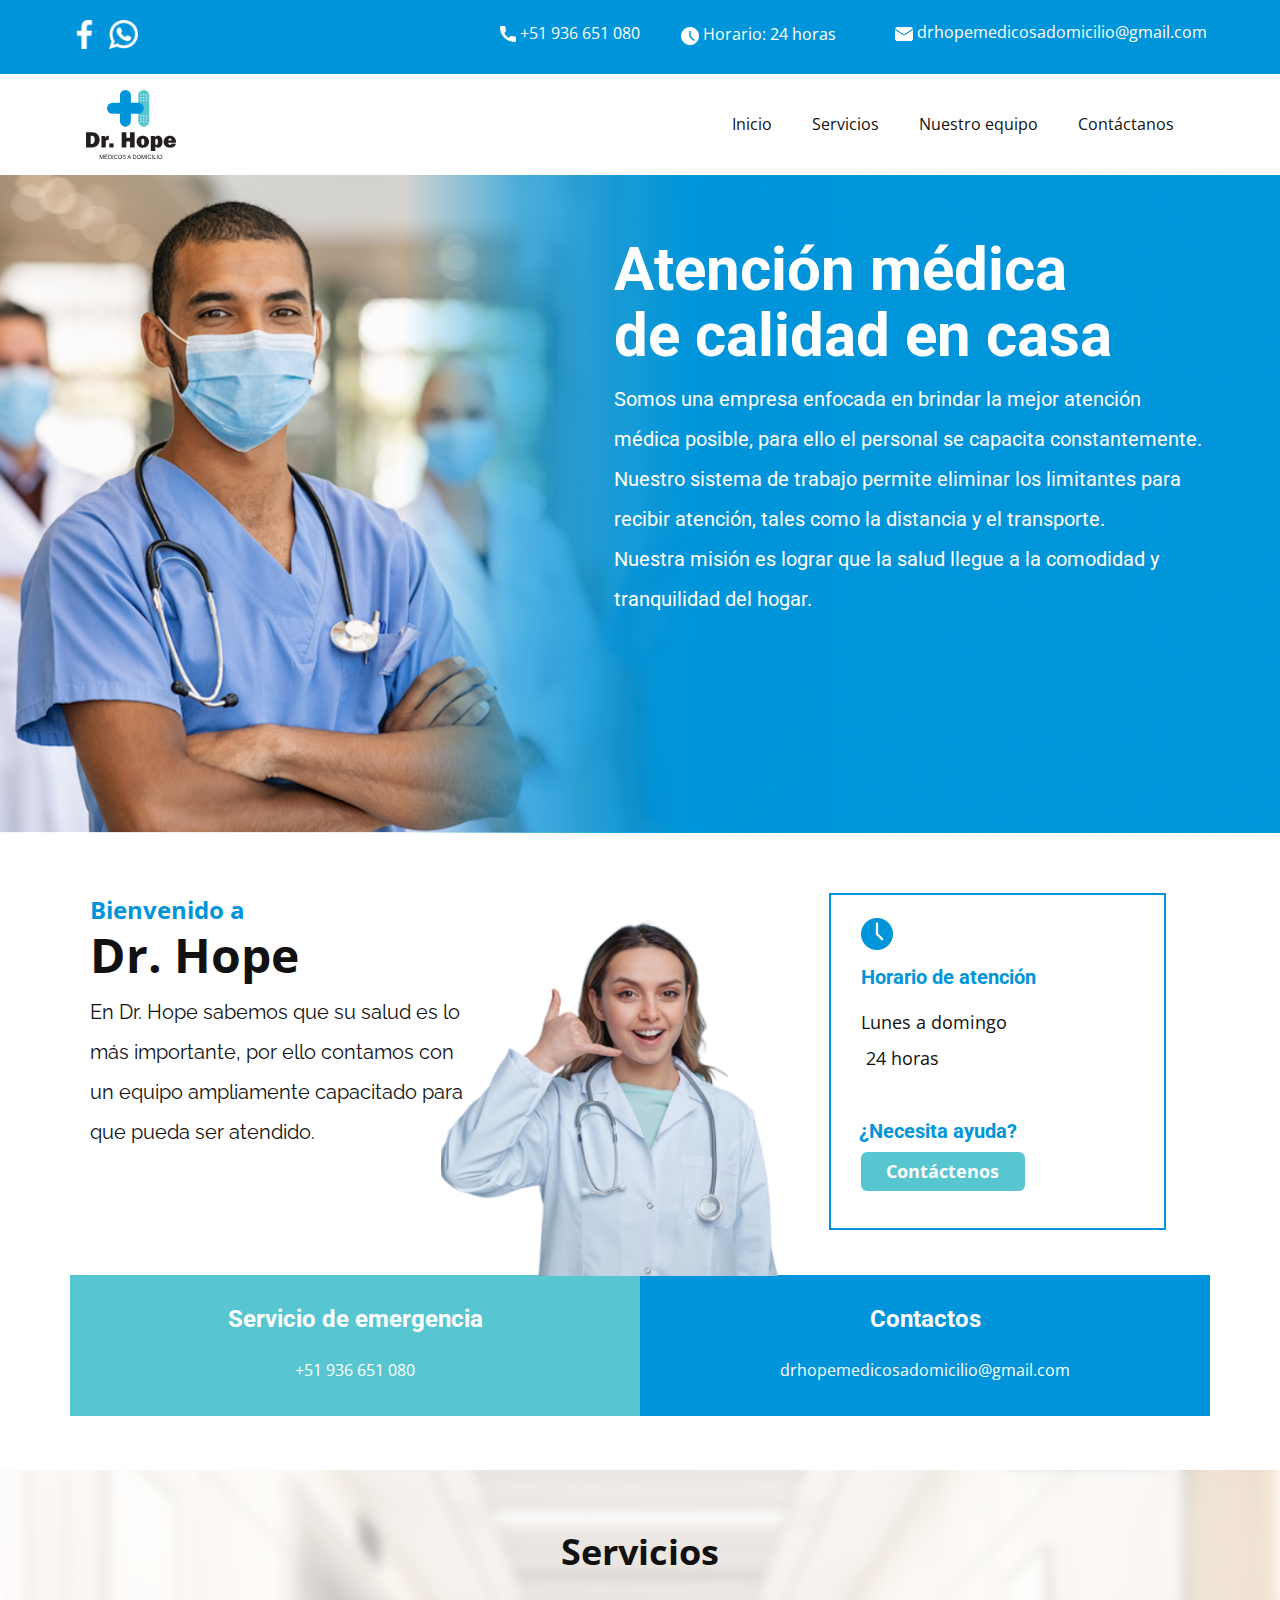
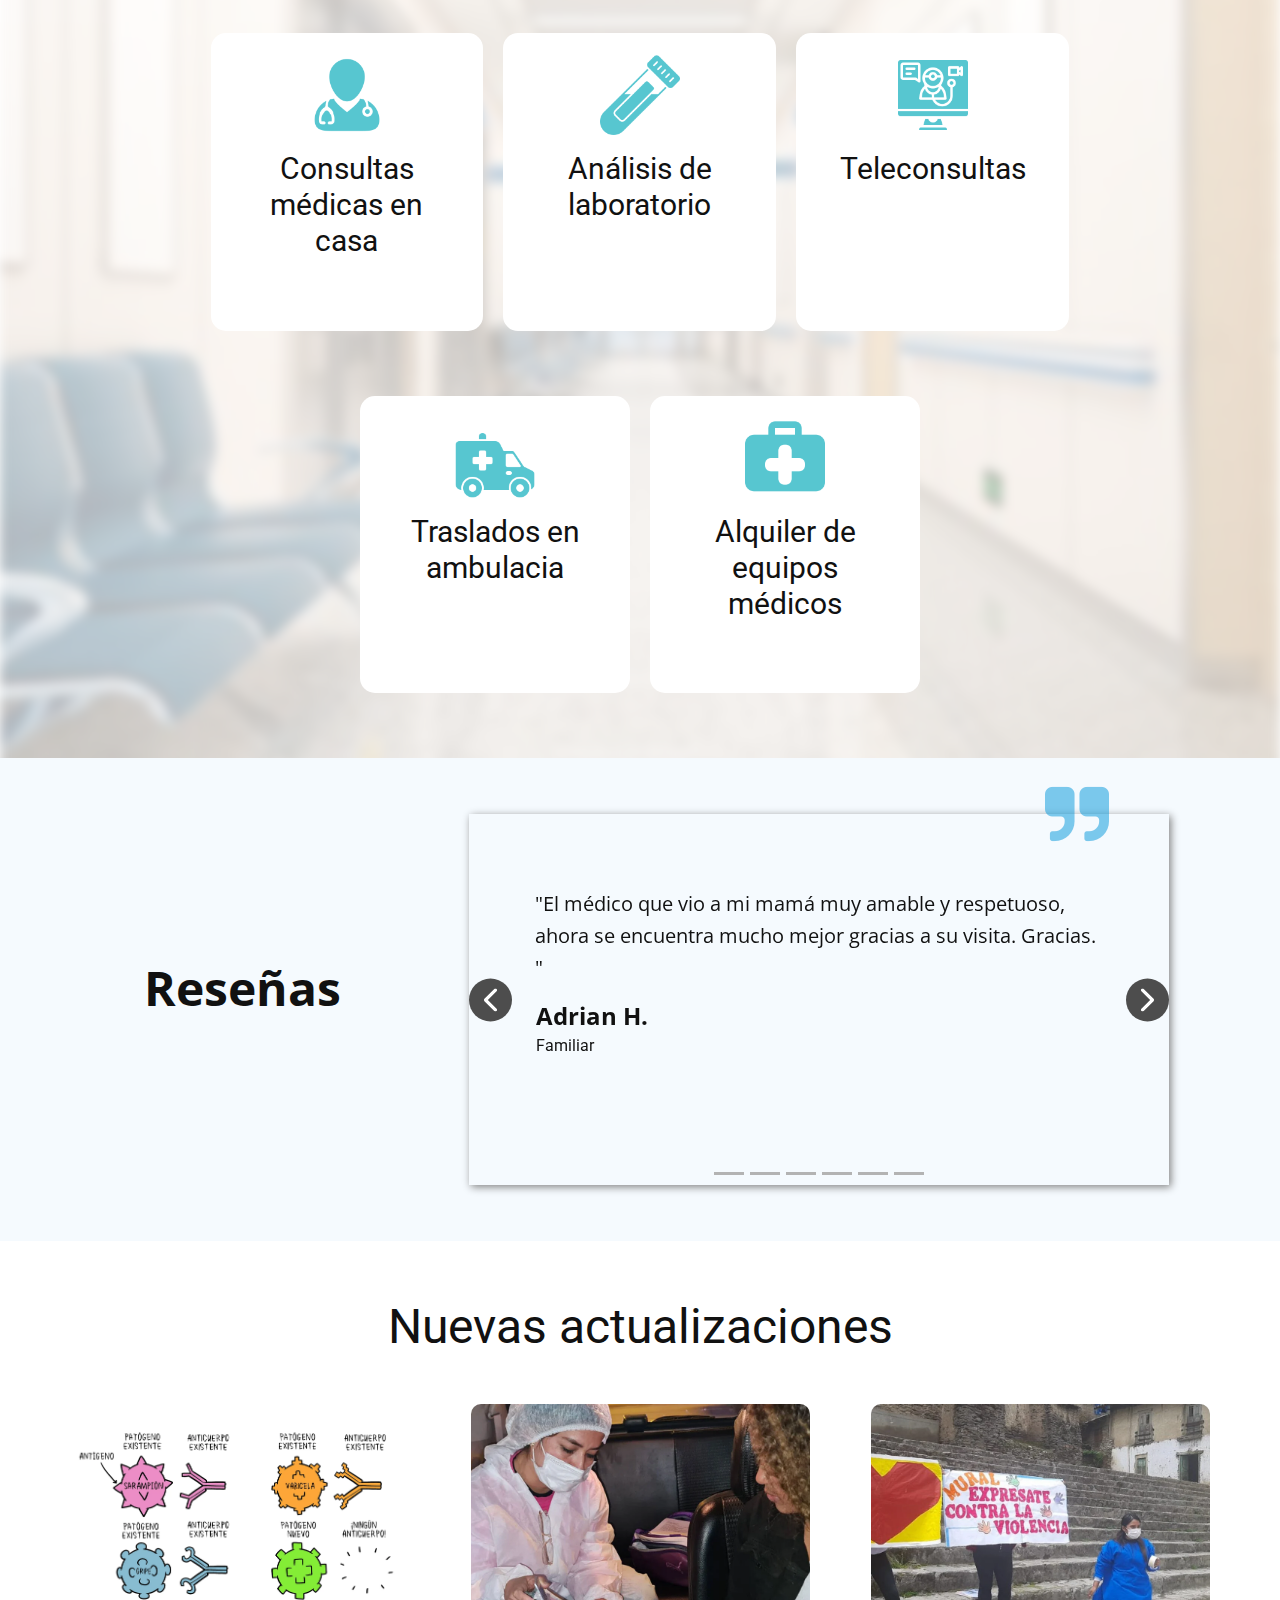
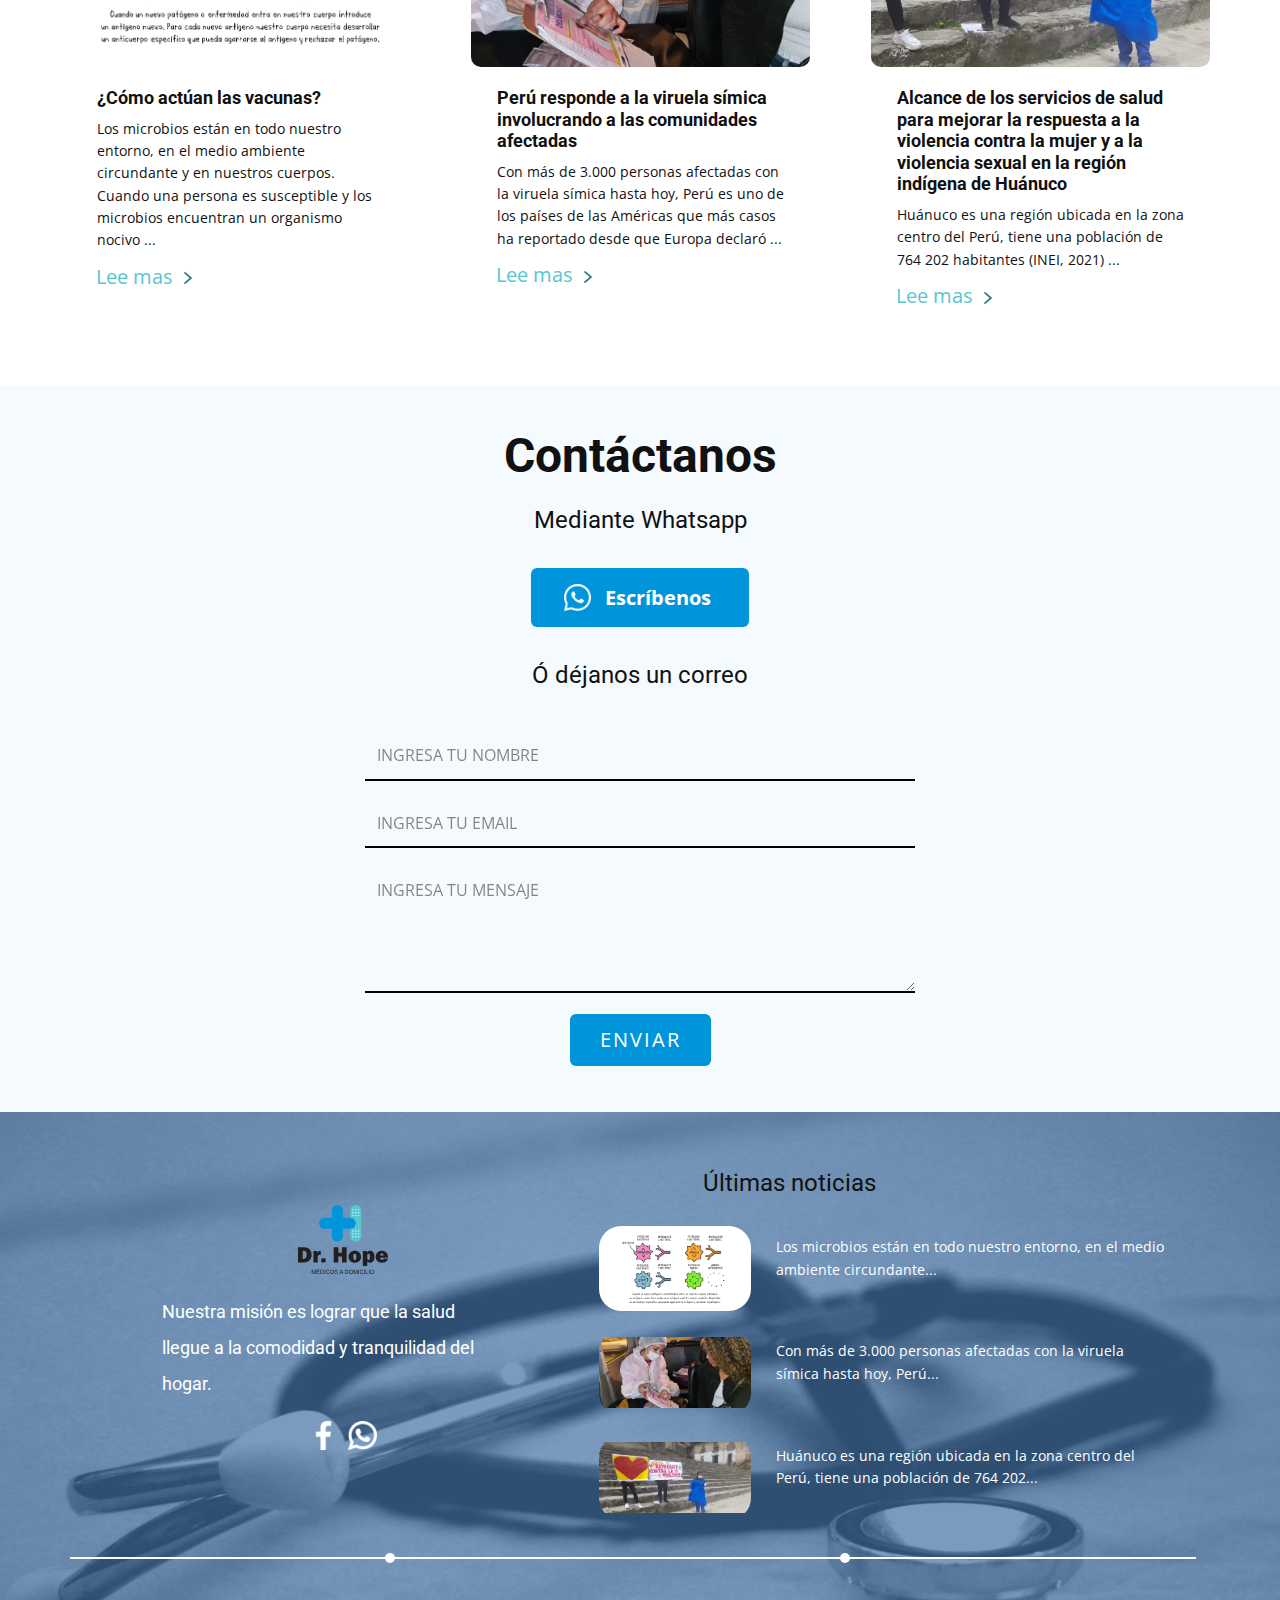
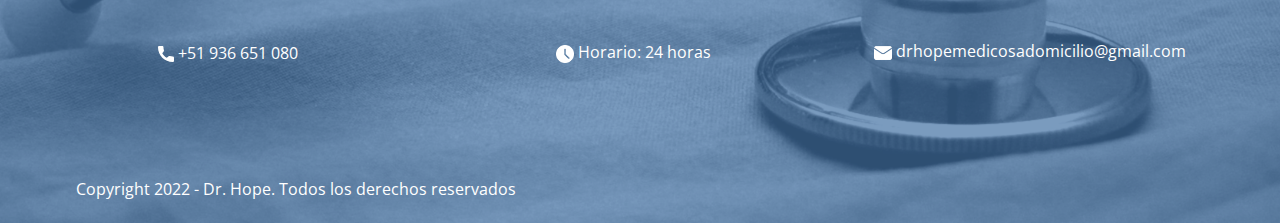
==== index.html @ 6891e437 "[ADD] pag drhope v4.0" ====
<!DOCTYPE html>
<html style="font-size: 16px;" lang="es"><head>
    <meta name="viewport" content="width=device-width, initial-scale=1.0">
    <meta charset="utf-8">
    <meta name="keywords" content="Atención médica de calidad en casa">
    <meta name="description" content="">
    <title>Dr.Hope</title>
    <link rel="stylesheet" href="drhope.css" media="screen">
    <link rel="icon" href="images/DR.HOPE-VRTICAL.svg">
<link rel="stylesheet" href="Casa.css" media="screen">
    <script class="u-script" type="text/javascript" src="jquery.js" defer=""></script>
    <script class="u-script" type="text/javascript" src="drhope.js" defer=""></script>
    <meta name="referrer" content="origin">
    
    <link id="u-theme-google-font" rel="stylesheet" href="https://fonts.googleapis.com/css?family=Roboto:100,100i,300,300i,400,400i,500,500i,700,700i,900,900i|Open+Sans:300,300i,400,400i,500,500i,600,600i,700,700i,800,800i">
    <link id="u-page-google-font" rel="stylesheet" href="https://fonts.googleapis.com/css?family=Raleway:100,100i,200,200i,300,300i,400,400i,500,500i,600,600i,700,700i,800,800i,900,900i">
    
    
    
    
    
    
    
    <script type="application/ld+json">{
		"@context": "http://schema.org",
		"@type": "Organization",
		"name": "",
		"logo": "images/DR.HOPE-VRTICAL.svg",
		"sameAs": [
				"https://www.facebook.com/people/Dr-Hope-M%C3%A9dicos-a-Domicilio/100086977282325/",
				"https://api.whatsapp.com/send?phone=51936651080",
				"https://www.facebook.com/people/Dr-Hope-M%C3%A9dicos-a-Domicilio/100086977282325/",
				"https://api.whatsapp.com/send?phone=51936651080"
		]
}</script>
    <meta name="theme-color" content="#478ac9">
    <meta property="og:title" content="Casa">
    <meta property="og:type" content="website">
  </head>
  <body data-home-page="Casa.html" data-home-page-title="Casa" class="u-body u-xl-mode" data-lang="es"><header class="u-align-left u-clearfix u-header u-section-row-container" id="sec-fa4b" style=""><div class="u-section-rows" style="">
        <div class="u-custom-color-6 u-section-row u-section-row-1" id="sec-46aa">
          <div class="u-clearfix u-sheet u-valign-middle-md u-sheet-1">
            <p class="u-hidden-md u-hidden-sm u-hidden-xs u-text u-text-1"><span class="u-file-icon u-icon u-text-white u-icon-1"><img src="images/2258570-f625a523.png" alt=""></span>&nbsp;​​drhopemedicosadomicilio@gmail.com
            </p>
            <div class="u-social-icons u-spacing-10 u-social-icons-1">
              <a class="u-social-url" title="facebook" target="_blank" href="https://www.facebook.com/people/Dr-Hope-M%C3%A9dicos-a-Domicilio/100086977282325/"><span class="u-file-icon u-icon u-social-facebook u-social-icon u-text-white u-icon-2"><img src="images/20837-323562e4.png" alt=""></span>
              </a>
              <a class="u-social-url" target="_blank" data-type="Whatsapp" title="https://api.whatsapp.com/send?phone=51936651080" href="https://api.whatsapp.com/send?phone=51936651080"><span class="u-file-icon u-icon u-social-icon u-social-whatsapp u-text-white u-icon-3"><img src="images/154858-634b1420.png" alt=""></span>
              </a>
            </div>
            <a href="#" class="u-active-none u-bottom-left-radius-0 u-bottom-right-radius-0 u-btn u-btn-rectangle u-button-style u-hover-none u-none u-radius-0 u-top-left-radius-0 u-top-right-radius-0 u-btn-1"><span class="u-icon"><svg class="u-svg-content" viewBox="0 0 405.333 405.333" x="0px" y="0px" style="width: 1em; height: 1em;"><path d="M373.333,266.88c-25.003,0-49.493-3.904-72.704-11.563c-11.328-3.904-24.192-0.896-31.637,6.699l-46.016,34.752    c-52.8-28.181-86.592-61.952-114.389-114.368l33.813-44.928c8.512-8.512,11.563-20.971,7.915-32.64    C142.592,81.472,138.667,56.96,138.667,32c0-17.643-14.357-32-32-32H32C14.357,0,0,14.357,0,32    c0,205.845,167.488,373.333,373.333,373.333c17.643,0,32-14.357,32-32V298.88C405.333,281.237,390.976,266.88,373.333,266.88z"></path></svg><img></span>&nbsp;+51 936 651 080
            </a>
            <p class="u-text u-text-2"><span class="u-file-icon u-icon u-text-white u-icon-5"><img src="images/1827379-fd2ba94c.png" alt=""></span>&nbsp;​Horario: 24 horas
            </p>
          </div>
          
          
          
          
          
        </div>
        <div class="u-section-row u-section-row-2" id="sec-37e8">
          <div class="u-clearfix u-sheet u-valign-middle-xs u-sheet-2">
            <a href="#" class="u-image u-logo u-image-1" data-image-width="195" data-image-height="150">
              <img src="images/DR.HOPE-VRTICAL.svg" class="u-logo-image u-logo-image-1" data-image-width="80">
            </a>
            <nav data-position="" class="u-menu u-menu-one-level u-offcanvas u-menu-1">
              <div class="menu-collapse" style="font-size: 1rem; letter-spacing: 0px; font-weight: 400;">
                <a class="u-button-style u-custom-active-border-color u-custom-border u-custom-border-color u-custom-borders u-custom-hover-border-color u-custom-left-right-menu-spacing u-custom-padding-bottom u-custom-text-active-color u-custom-text-color u-custom-text-hover-color u-custom-top-bottom-menu-spacing u-nav-link" href="#" style="padding: 2px 0px; font-size: calc(1em + 4px);">
                  <svg class="u-svg-link" viewBox="0 0 24 24"><use xmlns:xlink="http://www.w3.org/1999/xlink" xlink:href="#menu-hamburger"></use></svg>
                  <svg class="u-svg-content" version="1.1" id="menu-hamburger" viewBox="0 0 16 16" x="0px" y="0px" xmlns:xlink="http://www.w3.org/1999/xlink" xmlns="http://www.w3.org/2000/svg"><g><rect y="1" width="16" height="2"></rect><rect y="7" width="16" height="2"></rect><rect y="13" width="16" height="2"></rect>
</g></svg>
                </a>
              </div>
              <div class="u-custom-menu u-nav-container" style="">
                <ul class="u-nav u-unstyled u-nav-1"><li class="u-nav-item"><a class="u-button-style u-nav-link u-text-active-palette-1-base u-text-hover-custom-color-2" href="Casa.html#carousel_a253" style="padding: 10px 20px;">Inicio</a>
</li><li class="u-nav-item"><a class="u-button-style u-nav-link u-text-active-palette-1-base u-text-hover-custom-color-2" href="Casa.html#sec-5bc4" style="padding: 10px 20px;">Servicios</a>
</li><li class="u-nav-item"><a class="u-button-style u-nav-link u-text-active-palette-1-base u-text-hover-custom-color-2" href="Casa.html#carousel_08a5" style="padding: 10px 20px;">Nuestro equipo</a>
</li><li class="u-nav-item"><a class="u-button-style u-nav-link u-text-active-palette-1-base u-text-hover-custom-color-2" href="Casa.html#sec-c8f7" style="padding: 10px 20px;">Contáctanos</a>
</li></ul>
              </div>
              <div class="u-custom-menu u-nav-container-collapse">
                <div class="u-black u-container-style u-inner-container-layout u-opacity u-opacity-95 u-sidenav">
                  <div class="u-inner-container-layout u-sidenav-overflow">
                    <div class="u-menu-close"></div>
                    <ul class="u-align-center u-nav u-popupmenu-items u-unstyled u-nav-2"><li class="u-nav-item"><a class="u-button-style u-nav-link" href="Casa.html#carousel_a253">Inicio</a>
</li><li class="u-nav-item"><a class="u-button-style u-nav-link" href="Casa.html#sec-5bc4">Servicios</a>
</li><li class="u-nav-item"><a class="u-button-style u-nav-link" href="Casa.html#carousel_08a5">Nuestro equipo</a>
</li><li class="u-nav-item"><a class="u-button-style u-nav-link" href="Casa.html#sec-c8f7">Contáctanos</a>
</li></ul>
                  </div>
                </div>
                <div class="u-black u-menu-overlay u-opacity u-opacity-70"></div>
              </div>
            </nav>
            <img class="u-image u-image-default u-image-2" src="images/DR.HOPE-VRTICAL.svg" alt="" data-image-width="385" data-image-height="295">
          </div>
          
          
          
          
          
        </div>
      </div></header>
    <section class="u-clearfix u-image u-section-1" id="carousel_a253" data-image-width="1780" data-image-height="780">
      <div class="u-clearfix u-sheet u-sheet-1">
        <div class="u-container-style u-expanded-width-xs u-group u-shape-rectangle u-group-1">
          <div class="u-container-layout u-container-layout-1">
            <h2 class="u-text u-text-body-alt-color u-text-1">Atención médica de calidad en casa</h2>
            <p class="u-align-justify-xs u-custom-font u-heading-font u-text u-text-white u-text-2"> Somos una empresa enfocada en brindar la mejor atención
médica posible, para ello el personal se capacita constantemente. Nuestro
sistema de trabajo permite​ eliminar los limitantes para recibir atención, tales
como la distancia y el transporte.<br>Nuestra misión es lograr que la salud llegue a la comodidad
y tranquilidad del hogar.&nbsp;&nbsp;<br>
            </p>
          </div>
        </div>
      </div>
    </section>
    <section class="u-clearfix u-white u-section-2" id="carousel_08a5">
      <div class="u-clearfix u-sheet u-valign-middle-sm u-sheet-1">
        <p class="u-align-justify-xs u-align-left-sm u-custom-font u-font-raleway u-text u-text-1"> En
Dr. Hope sabemos que su salud es lo más importante, por ello contamos con un
equipo ampliamente capacitado para que pueda ser atendido.</p>
        <div class="u-border-2 u-border-custom-color-6 u-container-style u-group u-preserve-proportions u-shape-rectangle u-group-1">
          <div class="u-container-layout u-container-layout-1"><span class="u-file-icon u-icon u-text-custom-color-6 u-icon-1"><img src="images/3936550-94f04b9c.png" alt=""></span>
            <h4 class="u-text u-text-custom-color-6 u-text-2">Horario de atención</h4>
            <p class="u-text u-text-3">Lunes a domingo&nbsp; &nbsp; &nbsp; &nbsp; &nbsp; &nbsp;<br>&nbsp;24 horas
            </p>
            <h4 class="u-hidden-md u-text u-text-custom-color-6 u-text-4">¿Necesita ayuda?</h4>
            <a href="Casa.html#sec-c8f7" class="u-border-none u-btn u-btn-round u-button-style u-custom-color-2 u-hover-custom-color-4 u-radius-6 u-btn-1">Contáctenos</a>
          </div>
        </div>
        <h3 class="u-align-center-xs u-custom-font u-text u-text-font u-text-5">
          <span class="u-text-custom-color-6" style="font-size: 1.5rem;">Bienvenido a</span>
          <br>
          <span style="font-size: 3rem;">Dr. Hope</span>
        </h3>
        <a href="#" class="u-align-left u-border-2 u-border-hover-black u-border-white u-btn u-btn-round u-button-style u-custom-color-2 u-custom-font u-font-raleway u-hidden-md u-hidden-sm u-hidden-xl u-hidden-xs u-hover-white u-radius-6 u-text-active-black u-text-black u-text-hover-black u-btn-2" data-animation-name="" data-animation-duration="0" data-animation-delay="0" data-animation-direction="">Mostrar más</a>
        <div class="u-expanded-width u-list u-list-1">
          <div class="u-repeater u-repeater-1">
            <div class="u-align-center u-container-style u-custom-color-2 u-custom-item u-list-item u-repeater-item u-shape-rectangle u-video-cover">
              <div class="u-container-layout u-similar-container u-container-layout-2">
                <h4 class="u-text u-text-6">Servicio de emergencia</h4>
                <p class="u-text u-text-7">+51 936 651 080</p>
              </div>
            </div>
            <div class="u-align-center u-container-style u-custom-color-6 u-custom-item u-list-item u-repeater-item u-shape-rectangle u-video-cover">
              <div class="u-container-layout u-similar-container u-container-layout-3">
                <h4 class="u-text u-text-8">Contactos</h4>
                <p class="u-text u-text-9"> drhopemedicosadomicilio@gmail.com<br>
                </p>
              </div>
            </div>
          </div>
        </div>
        <img class="u-image u-image-default u-image-1" src="images/Imagen2_2.png" alt="" data-image-width="530" data-image-height="503">
      </div>
    </section>
    <section class="u-align-center u-clearfix u-image u-section-3" id="sec-5bc4" data-image-width="1780" data-image-height="1313">
      <div class="u-align-left u-clearfix u-sheet u-valign-middle-md u-valign-middle-sm u-valign-middle-xs u-sheet-1">
        <h3 class="u-align-center u-custom-font u-text u-text-font u-text-1">
          <span style="font-size: 36px;">Servicios</span>
        </h3>
        <div class="u-expanded-width-sm u-expanded-width-xs u-list u-list-1">
          <div class="u-repeater u-repeater-1">
            <div class="u-container-style u-list-item u-radius-15 u-repeater-item u-shape-round u-white">
              <div class="u-container-layout u-similar-container u-container-layout-1"><span class="u-file-icon u-icon u-text-custom-color-2 u-icon-1"><img src="images/4526826-30877bd7.png" alt=""></span>
                <h3 class="u-align-center u-text u-text-default u-text-2">Consultas médicas en casa</h3>
              </div>
            </div>
            <div class="u-align-center u-container-style u-list-item u-radius-15 u-repeater-item u-shape-round u-white">
              <div class="u-container-layout u-similar-container u-container-layout-2"><span class="u-file-icon u-icon u-text-custom-color-2 u-icon-2"><img src="images/3912937-490bc3cd.png" alt=""></span>
                <h3 class="u-align-center u-text u-text-default u-text-3">Análisis de laboratorio</h3>
              </div>
            </div>
            <div class="u-container-style u-list-item u-radius-15 u-repeater-item u-shape-round u-white">
              <div class="u-container-layout u-similar-container u-container-layout-3"><span class="u-file-icon u-icon u-text-custom-color-2 u-icon-3"><img src="images/5980322-314fcdbd.png" alt=""></span>
                <h3 class="u-align-center u-text u-text-default u-text-4">Teleconsultas</h3>
              </div>
            </div>
          </div>
        </div>
        <div class="u-expanded-width-sm u-expanded-width-xs u-list u-list-2">
          <div class="u-repeater u-repeater-2">
            <div class="u-container-style u-list-item u-radius-15 u-repeater-item u-shape-round u-white">
              <div class="u-container-layout u-similar-container u-container-layout-4"><span class="u-file-icon u-icon u-text-custom-color-2 u-icon-4"><img src="images/3202965-1bcd6c69.png" alt=""></span>
                <h3 class="u-align-center u-text u-text-default u-text-5">Traslados en ambulacia</h3>
              </div>
            </div>
            <div class="u-container-style u-list-item u-radius-15 u-repeater-item u-shape-round u-white">
              <div class="u-container-layout u-similar-container u-container-layout-5"><span class="u-file-icon u-icon u-text-custom-color-2 u-icon-5"><img src="images/3358862-95994dc1.png" alt=""></span>
                <h3 class="u-align-center u-text u-text-default u-text-6">Alquiler de equipos médicos</h3>
              </div>
            </div>
          </div>
        </div>
      </div>
    </section>
    <section class="u-align-center u-clearfix u-custom-color-1 u-section-4" id="sec-134e">
      <div class="u-clearfix u-sheet u-sheet-1">
        <div id="carousel-5989" data-interval="5000" data-u-ride="carousel" class="u-carousel u-expanded-width-sm u-expanded-width-xs u-slider u-slider-1">
          <ol class="u-absolute-hcenter u-carousel-indicators u-carousel-indicators-1">
            <li data-u-target="#carousel-5989" class="u-active u-grey-30 u-shape-rectangle" data-u-slide-to="0" style="width: 30px; height: 3px;"></li>
            <li data-u-target="#carousel-5989" class="u-grey-30 u-shape-rectangle" data-u-slide-to="1" style="width: 30px; height: 3px;"></li>
            <li data-u-target="#carousel-5989" class="u-grey-30 u-shape-rectangle" data-u-slide-to="2" style="width: 30px; height: 3px;"></li>
            <li data-u-target="#carousel-5989" class="u-grey-30 u-shape-rectangle" data-u-slide-to="3" style="width: 30px; height: 3px;"></li>
            <li data-u-target="#carousel-5989" class="u-grey-30 u-shape-rectangle" data-u-slide-to="4" style="width: 30px; height: 3px;"></li>
            <li data-u-target="#carousel-5989" class="u-grey-30 u-shape-rectangle" data-u-slide-to="5" style="width: 30px; height: 3px;"></li>
          </ol>
          <div class="u-carousel-inner" role="listbox">
            <div class="u-active u-carousel-item u-container-style u-slide">
              <div class="u-container-layout u-container-layout-1">
                <p class="u-align-left u-large-text u-text u-text-variant u-text-1">"El médico que vio a
mi mamá muy amable y respetuoso, ahora se encuentra mucho mejor gracias a su
visita. Gracias.&nbsp; "</p>
                <p class="u-align-center u-text u-text-default u-text-2"><b>Adrian H.&nbsp;</b>
                </p>
                <h6 class="u-align-center u-text u-text-default u-text-3">Familiar</h6>
              </div>
            </div>
            <div class="u-carousel-item u-container-style u-slide">
              <div class="u-container-layout u-container-layout-2">
                <p class="u-align-left u-large-text u-text u-text-variant u-text-4">"Vinieron y
realizaron los análisis que les pidió el especialista, siempre fueron muy
amables mi familia está muy agradecida."</p>
                <h4 class="u-align-center u-text u-text-default u-text-5"><b>Cecilia G.&nbsp;</b>
                  <br>
                </h4>
                <h6 class="u-align-center u-text u-text-default u-text-6">Familiar</h6>
              </div>
            </div>
            <div class="u-carousel-item u-container-style u-slide">
              <div class="u-container-layout u-valign-middle-lg u-valign-middle-md u-valign-middle-sm u-valign-middle-xl u-container-layout-3">
                <p class="u-align-left u-large-text u-text u-text-variant u-text-7">"La brigada acudió
por que mi papa estaba débil, nos explicaron que estaba pasando le aplicaron
medicamentos y ahora esta mucho mejor. Cumplieron con su objetivo."</p>
                <h4 class="u-align-center u-text u-text-default u-text-8"><b><b>Walter M.</b>&nbsp;</b>
                  <br>
                </h4>
                <h6 class="u-align-center u-text u-text-default u-text-9">Familiar</h6>
              </div>
            </div>
            <div class="u-carousel-item u-container-style u-slide">
              <div class="u-container-layout u-container-layout-4">
                <p class="u-align-left u-large-text u-text u-text-variant u-text-10">"Central muy atenta,
preguntaban constantemente como me sentía y me sentí muy cuidada por la
señorita que me realizo el seguimiento hasta que me logre sentir mejor.
Gracias!!!"</p>
                <h4 class="u-align-center u-text u-text-default u-text-11"><b><b>Gabby K.</b>&nbsp;</b>
                  <br>
                </h4>
                <h6 class="u-align-center u-text u-text-default u-text-12">Paciente</h6>
              </div>
            </div>
            <div class="u-carousel-item u-container-style u-slide">
              <div class="u-container-layout u-container-layout-5">
                <p class="u-align-left u-large-text u-text u-text-variant u-text-13">"Mi pequeñita estaba
muy constipada, llego la brigada le hablaron con mucho cuidado y paciencia mi
bebé se dejó tomar las muestras. Agradecida con el médico y la licenciada que
vieron a mi pequeña."</p>
                <h4 class="u-align-center u-text u-text-default u-text-14"><b><b>Maribel J.</b>&nbsp;</b>
                  <br>
                </h4>
                <h6 class="u-align-center u-text u-text-default u-text-15">Familiar</h6>
              </div>
            </div>
            <div class="u-carousel-item u-container-style u-slide u-carousel-item-6">
              <div class="u-container-layout u-container-layout-6">
                <p class="u-align-left u-large-text u-text u-text-variant u-text-16">"Muy buen servicio
con calidez humana, se adaptaron al ambiente para aplicarme la medicación que
necesitaba porque me dio Covid. Muchas gracias en especial al Dr. Joaqu<span class="u-text-custom-color-5"></span>in"
                </p>
                <h4 class="u-align-center u-text u-text-default u-text-17"><b><b>Luis V.</b></b>
                  <br>
                </h4>
                <h6 class="u-align-left u-text u-text-black u-text-default u-text-18">Paciente</h6>
              </div>
            </div>
          </div>
          <a class="u-absolute-vcenter u-carousel-control u-carousel-control-prev u-grey-70 u-hidden-xs u-icon-circle u-spacing-10 u-carousel-control-1" href="#carousel-5989" role="button" data-u-slide="prev">
            <span aria-hidden="true">
              <svg viewBox="0 0 451.847 451.847"><path d="M97.141,225.92c0-8.095,3.091-16.192,9.259-22.366L300.689,9.27c12.359-12.359,32.397-12.359,44.751,0
c12.354,12.354,12.354,32.388,0,44.748L173.525,225.92l171.903,171.909c12.354,12.354,12.354,32.391,0,44.744
c-12.354,12.365-32.386,12.365-44.745,0l-194.29-194.281C100.226,242.115,97.141,234.018,97.141,225.92z"></path></svg>
            </span>
            <span class="sr-only">
              <svg viewBox="0 0 451.847 451.847"><path d="M97.141,225.92c0-8.095,3.091-16.192,9.259-22.366L300.689,9.27c12.359-12.359,32.397-12.359,44.751,0
c12.354,12.354,12.354,32.388,0,44.748L173.525,225.92l171.903,171.909c12.354,12.354,12.354,32.391,0,44.744
c-12.354,12.365-32.386,12.365-44.745,0l-194.29-194.281C100.226,242.115,97.141,234.018,97.141,225.92z"></path></svg>
            </span>
          </a>
          <a class="u-absolute-vcenter u-carousel-control u-carousel-control-next u-grey-70 u-hidden-xs u-icon-circle u-spacing-10 u-carousel-control-2" href="#carousel-5989" role="button" data-u-slide="next">
            <span aria-hidden="true">
              <svg viewBox="0 0 451.846 451.847"><path d="M345.441,248.292L151.154,442.573c-12.359,12.365-32.397,12.365-44.75,0c-12.354-12.354-12.354-32.391,0-44.744
L278.318,225.92L106.409,54.017c-12.354-12.359-12.354-32.394,0-44.748c12.354-12.359,32.391-12.359,44.75,0l194.287,194.284
c6.177,6.18,9.262,14.271,9.262,22.366C354.708,234.018,351.617,242.115,345.441,248.292z"></path></svg>
            </span>
            <span class="sr-only">
              <svg viewBox="0 0 451.846 451.847"><path d="M345.441,248.292L151.154,442.573c-12.359,12.365-32.397,12.365-44.75,0c-12.354-12.354-12.354-32.391,0-44.744
L278.318,225.92L106.409,54.017c-12.354-12.359-12.354-32.394,0-44.748c12.354-12.359,32.391-12.359,44.75,0l194.287,194.284
c6.177,6.18,9.262,14.271,9.262,22.366C354.708,234.018,351.617,242.115,345.441,248.292z"></path></svg>
            </span>
          </a>
        </div><span class="u-file-icon u-icon u-opacity u-opacity-50 u-text-custom-color-6 u-icon-1"><img src="images/25418-2d773859.png" alt=""></span>
        <h3 class="u-align-center u-custom-font u-text u-text-font u-text-19">Reseñas</h3>
      </div>
      <style data-mode="XXL">@media (max-width: 0px) {
   .u-section-4 {
    background-image: none;
  }
  .u-section-4 .u-sheet-1 {
    min-height: 579px;
  }
  .u-section-4 .u-slider-1 {
    min-height: 480px;
    width: 763px;
    margin-top: 50px;
    margin-bottom: 50px;
    margin-left: auto;
    margin-right: auto;
  }
  .u-section-4 .u-carousel-indicators-1 {
    position: absolute;
    bottom: 10px;
    width: auto;
    height: auto;
  }
  .u-section-4 .u-container-layout-1 {
    padding-top: 30px;
    padding-bottom: 30px;
    padding-left: 80px;
    padding-right: 80px;
  }
  .u-block-0de5-18 {
    width: 83px;
    height: 83px;
    background-image: url("[data-uri]");
    background-position: 50% 50%;
    margin-top: 0;
    margin-bottom: 0;
    margin-left: auto;
    margin-right: auto;
  }
  .u-section-4 .u-text-1 {
    margin-top: 20px;
    margin-left: 0;
    margin-right: 0;
    margin-bottom: 0;
    font-size: 1.25rem;
  }
  .u-section-4 .u-text-2 {
    font-weight: 700;
    margin-top: 35px;
    margin-left: auto;
    margin-right: auto;
    margin-bottom: 0;
  }
  .u-section-4 .u-text-3 {
    font-size: 1rem;
    font-weight: 400;
    margin-top: 15px;
    margin-left: auto;
    margin-right: auto;
    margin-bottom: 0;
  }
  .u-section-4 .u-container-layout-2 {
    padding-top: 30px;
    padding-bottom: 30px;
    padding-left: 80px;
    padding-right: 80px;
  }
  .u-block-0de5-21 {
    width: 83px;
    height: 83px;
    background-image: url("[data-uri]");
    background-position: 50% 50%;
    margin-top: 0;
    margin-bottom: 0;
    margin-left: auto;
    margin-right: auto;
  }
  .u-section-4 .u-text-4 {
    margin-top: 20px;
    margin-left: 0;
    margin-right: 0;
    margin-bottom: 0;
    font-size: 1.25rem;
  }
  .u-section-4 .u-text-5 {
    font-weight: 700;
    margin-top: 35px;
    margin-left: auto;
    margin-right: auto;
    margin-bottom: 0;
  }
  .u-section-4 .u-text-6 {
    font-size: 1rem;
    font-weight: 400;
    margin-top: 15px;
    margin-left: auto;
    margin-right: auto;
    margin-bottom: 0;
  }
  .u-section-4 .u-carousel-control-1 {
    width: 43px;
    height: 43px;
    background-image: none;
  }
  .u-section-4 .u-carousel-control-2 {
    width: 43px;
    height: 43px;
    background-image: none;
    left: auto;
    position: absolute;
    right: 0;
  }
}</style>
    </section>
    <section class="u-align-center u-clearfix u-section-5" id="sec-f749">
      <div class="u-clearfix u-sheet u-sheet-1">
        <h2 class="u-text u-text-default u-text-1">Nuevas actualizaciones</h2>
        <div class="u-expanded-width u-layout-horizontal u-list u-list-1">
          <div class="u-repeater u-repeater-1">
            <div class="u-align-left u-container-style u-custom-item u-list-item u-repeater-item">
              <div class="u-container-layout u-similar-container u-valign-top u-container-layout-1">
                <img class="u-expanded-width u-image u-image-round u-radius-10 u-image-1" alt="" data-image-width="1920" data-image-height="1080" src="images/Imagen4.webp" data-animation-name="" data-animation-duration="0" data-animation-direction="">
                <h4 class="u-text u-text-2"> ¿Cómo actúan las vacunas?</h4>
                <p class="u-text u-text-3"> Los microbios están en todo nuestro entorno, en el medio ambiente circundante y en nuestros cuerpos. Cuando una persona es susceptible y los microbios encuentran un organismo nocivo ...</p>
                <a href="https://www.who.int/es/news-room/feature-stories/detail/how-do-vaccines-work" class="u-border-1 u-border-active-palette-2-base u-border-hover-custom-color-2 u-border-no-left u-border-no-right u-border-no-top u-btn u-button-style u-none u-text-custom-color-2 u-btn-1" target="_blank">Lee mas&nbsp;<span class="u-file-icon u-icon u-text-custom-color-2"><img src="images/2989988-c7297fa8.png" alt=""></span>
                </a>
              </div>
            </div>
            <div class="u-align-left u-container-style u-custom-item u-list-item u-repeater-item">
              <div class="u-container-layout u-similar-container u-valign-top u-container-layout-2">
                <img class="u-expanded-width u-image u-image-round u-radius-10 u-image-2" alt="" data-image-width="1500" data-image-height="700" src="images/Imagen5.webp" data-animation-name="" data-animation-duration="0" data-animation-direction="">
                <h4 class="u-text u-text-4"> Perú responde a la viruela símica involucrando a las comunidades afectadas</h4>
                <p class="u-text u-text-5"> Con más de 3.000 personas afectadas con la viruela símica hasta hoy, Perú es uno de los países de las Américas que más casos ha reportado desde que Europa declaró ...</p>
                <a href="https://www.paho.org/es/historias/peru-responde-viruela-simica-involucrando-comunidades-afectadas" class="u-border-1 u-border-active-palette-2-base u-border-hover-custom-color-2 u-border-no-left u-border-no-right u-border-no-top u-btn u-button-style u-none u-text-custom-color-2 u-btn-2" target="_blank">Lee mas&nbsp;<span class="u-file-icon u-icon u-text-custom-color-2"><img src="images/2989988-c7297fa8.png" alt=""></span>
                </a>
              </div>
            </div>
            <div class="u-align-left u-container-style u-custom-item u-list-item u-repeater-item">
              <div class="u-container-layout u-similar-container u-valign-top u-container-layout-3">
                <img class="u-expanded-width u-image u-image-round u-radius-10 u-image-3" alt="" data-image-width="1500" data-image-height="700" src="images/Imagen6.webp" data-animation-name="" data-animation-duration="0" data-animation-direction="">
                <h4 class="u-text u-text-6"> Alcance de los servicios de salud para mejorar la respuesta a la violencia contra la mujer y a la violencia sexual en la región indígena de Huánuco</h4>
                <p class="u-text u-text-7"> Huánuco es una región ubicada en la zona centro del Perú, tiene una población de 764 202 habitantes (INEI, 2021) ...</p>
                <a href="https://www.paho.org/es/historias/alcance-servicios-salud-para-mejorar-respuesta-violencia-contra-mujer-violencia-sexual" class="u-border-1 u-border-active-palette-2-base u-border-hover-custom-color-2 u-border-no-left u-border-no-right u-border-no-top u-btn u-button-style u-none u-text-custom-color-2 u-btn-3" target="_blank">Lee mas&nbsp;<span class="u-file-icon u-icon u-text-custom-color-2"><img src="images/2989988-c7297fa8.png" alt=""></span>
                </a>
              </div>
            </div>
          </div>
          <a class="u-absolute-vcenter-lg u-absolute-vcenter-md u-absolute-vcenter-xl u-gallery-nav u-gallery-nav-prev u-grey-70 u-icon-circle u-opacity u-opacity-70 u-spacing-10 u-text-white u-gallery-nav-1" href="#" role="button">
            <span aria-hidden="true">
              <svg viewBox="0 0 451.847 451.847"><path d="M97.141,225.92c0-8.095,3.091-16.192,9.259-22.366L300.689,9.27c12.359-12.359,32.397-12.359,44.751,0
c12.354,12.354,12.354,32.388,0,44.748L173.525,225.92l171.903,171.909c12.354,12.354,12.354,32.391,0,44.744
c-12.354,12.365-32.386,12.365-44.745,0l-194.29-194.281C100.226,242.115,97.141,234.018,97.141,225.92z"></path></svg>
            </span>
            <span class="sr-only">
              <svg viewBox="0 0 451.847 451.847"><path d="M97.141,225.92c0-8.095,3.091-16.192,9.259-22.366L300.689,9.27c12.359-12.359,32.397-12.359,44.751,0
c12.354,12.354,12.354,32.388,0,44.748L173.525,225.92l171.903,171.909c12.354,12.354,12.354,32.391,0,44.744
c-12.354,12.365-32.386,12.365-44.745,0l-194.29-194.281C100.226,242.115,97.141,234.018,97.141,225.92z"></path></svg>
            </span>
          </a>
          <a class="u-gallery-nav u-gallery-nav-next u-grey-70 u-icon-circle u-opacity u-opacity-70 u-spacing-10 u-text-white u-gallery-nav-2" href="#" role="button">
            <span aria-hidden="true">
              <svg viewBox="0 0 451.846 451.847"><path d="M345.441,248.292L151.154,442.573c-12.359,12.365-32.397,12.365-44.75,0c-12.354-12.354-12.354-32.391,0-44.744
L278.318,225.92L106.409,54.017c-12.354-12.359-12.354-32.394,0-44.748c12.354-12.359,32.391-12.359,44.75,0l194.287,194.284
c6.177,6.18,9.262,14.271,9.262,22.366C354.708,234.018,351.617,242.115,345.441,248.292z"></path></svg>
            </span>
            <span class="sr-only">
              <svg viewBox="0 0 451.846 451.847"><path d="M345.441,248.292L151.154,442.573c-12.359,12.365-32.397,12.365-44.75,0c-12.354-12.354-12.354-32.391,0-44.744
L278.318,225.92L106.409,54.017c-12.354-12.359-12.354-32.394,0-44.748c12.354-12.359,32.391-12.359,44.75,0l194.287,194.284
c6.177,6.18,9.262,14.271,9.262,22.366C354.708,234.018,351.617,242.115,345.441,248.292z"></path></svg>
            </span>
          </a>
        </div>
      </div>
    </section>
    <section class="u-align-center u-clearfix u-custom-color-1 u-section-6" id="sec-c8f7">
      <div class="u-clearfix u-sheet u-sheet-1">
        <h1 class="u-text u-text-1">Contáctanos</h1>
        <h2 class="u-text u-text-default u-text-2">Mediante Whatsapp </h2>
        <a href="https://api.whatsapp.com/send?phone=51936651080" class="u-border-none u-btn u-btn-round u-button-style u-custom-color-6 u-hover-custom-color-2 u-radius-6 u-btn-1" target="_blank"><span class="u-file-icon u-icon u-text-white u-icon-1"><img src="images/1384095-eb0034c5.png" alt=""></span>&nbsp;Escríbenos&nbsp;
        </a>
        <h2 class="u-text u-text-default u-text-3">Ó déjanos un correo </h2>
        <div class="u-form u-form-1">
          <form action="https://formsubmit.co/drhopemedicosadomicilio@gmail.com" class="u-clearfix u-form-spacing-20 u-form-vertical u-inner-form" style="padding: 10px" source="email" name="form" method="post">
            <div class="u-form-group u-form-name u-label-none">
              <label for="name-3b9a" class="u-label">Name</label>
              <input type="text" placeholder="Ingresa tu nombre" id="name-3b9a" name="name" class="u-border-2 u-border-black u-border-no-left u-border-no-right u-border-no-top u-input u-input-rectangle u-input-1" required="">
            </div>
            <div class="u-form-email u-form-group u-label-none">
              <label for="email-3b9a" class="u-label">Email</label>
              <input type="email" placeholder="Ingresa tu email" id="email-3b9a" name="email" class="u-border-2 u-border-black u-border-no-left u-border-no-right u-border-no-top u-input u-input-rectangle u-input-2" required="">
            </div>
            <div class="u-form-group u-form-message u-label-none">
              <label for="message-3b9a" class="u-label">Message</label>
              <textarea placeholder="Ingresa tu mensaje" rows="4" cols="50" id="message-3b9a" name="message" class="u-border-2 u-border-black u-border-no-left u-border-no-right u-border-no-top u-input u-input-rectangle u-input-3" required=""></textarea>
            </div>
            <div class="u-align-center u-form-group u-form-submit">
              <a href="#" class="u-border-none u-btn u-btn-round u-btn-submit u-button-style u-custom-color-6 u-radius-6 u-text-white u-btn-2">Enviar<br>
              </a>
              <input type="submit" value="submit" class="u-form-control-hidden">
            </div>
            <div class="u-form-send-message u-form-send-success">Gracias, tu mensaje ha sido enviado</div>
            <div class="u-form-send-error u-form-send-message">Gracias, tu mensaje ha sido enviado</div>
<!--            <input type="hidden" value="" name="recaptchaResponse">-->
<!--            <input type="hidden" name="formServices" value="b3a356b306fb3eb9d1ed822c1ad16bfb">-->
              <input type="hidden" name="_next" value="https://drhope.pe">
              <input type="hidden" name="_captcha" value="false">
          </form>
        </div>
      </div>
    </section>
    
    
    <footer class="u-align-center u-clearfix u-footer u-image u-footer" id="sec-f5f2" data-image-width="1780" data-image-height="926"><div class="u-clearfix u-sheet u-sheet-1">
        <h2 class="u-text u-text-default u-text-1">Últimas noticias </h2>
        <img class="u-image u-image-default u-image-1" src="images/DR.HOPE-VRTICAL.svg" alt="" data-image-width="385" data-image-height="295">
        <div class="u-expanded-width-xs u-list u-list-1">
          <div class="u-repeater u-repeater-1">
            <div class="u-container-style u-custom-item u-list-item u-repeater-item u-shape-rectangle" data-animation-name="" data-animation-duration="0" data-animation-delay="0" data-animation-direction="" data-href="https://www.who.int/es/news-room/feature-stories/detail/how-do-vaccines-work" data-target="_blank">
              <div class="u-container-layout u-similar-container u-container-layout-1">
                <img class="u-image u-image-contain u-image-round u-radius-22 u-image-2" src="images/Imagen4.webp" alt="" data-image-width="1920" data-image-height="1080">
                <p class="u-text u-text-white u-text-2"> Los microbios están en todo nuestro entorno, en el medio ambiente circundante...</p>
              </div>
            </div>
            <div class="u-container-style u-custom-item u-list-item u-repeater-item u-shape-rectangle" data-animation-name="" data-animation-duration="0" data-animation-delay="0" data-animation-direction="" data-href="https://www.paho.org/es/historias/peru-responde-viruela-simica-involucrando-comunidades-afectadas" data-target="_blank">
              <div class="u-container-layout u-similar-container u-container-layout-2">
                <img class="u-image u-image-contain u-image-round u-radius-22 u-image-3" src="images/Imagen5.webp" alt="" data-image-width="1500" data-image-height="700">
                <p class="u-text u-text-white u-text-3"> Con más de 3.000 personas afectadas con la viruela símica hasta hoy, Perú...&nbsp;</p>
              </div>
            </div>
            <div class="u-container-style u-custom-item u-list-item u-repeater-item u-shape-rectangle" data-animation-name="" data-animation-duration="0" data-animation-delay="0" data-animation-direction="" data-href="https://www.paho.org/es/historias/alcance-servicios-salud-para-mejorar-respuesta-violencia-contra-mujer-violencia-sexual" data-target="_blank">
              <div class="u-container-layout u-similar-container u-container-layout-3">
                <img class="u-image u-image-contain u-image-round u-radius-22 u-image-4" src="images/Imagen6.webp" alt="" data-image-width="1500" data-image-height="700">
                <p class="u-text u-text-white u-text-4"> Huánuco es una región ubicada en la zona centro del Perú, tiene una población de 764 202...</p>
              </div>
            </div>
          </div>
        </div>
        <p class="u-align-left u-custom-font u-heading-font u-text u-text-white u-text-5">Nuestra misión es lograr que la salud llegue a la comodidad
y tranquilidad del hogar.&nbsp;&nbsp;<br>
        </p>
        <div class="u-social-icons u-spacing-10 u-social-icons-1">
          <a class="u-social-url" title="facebook" target="_blank" href="https://www.facebook.com/people/Dr-Hope-M%C3%A9dicos-a-Domicilio/100086977282325/"><span class="u-file-icon u-icon u-social-facebook u-social-icon u-text-white u-icon-1"><img src="images/20837-323562e4.png" alt=""></span>
          </a>
          <a class="u-social-url" target="_blank" data-type="Whatsapp" title="https://api.whatsapp.com/send?phone=51943904231" href="https://api.whatsapp.com/send?phone=51936651080"><span class="u-file-icon u-icon u-social-icon u-social-whatsapp u-text-white u-icon-2"><img src="images/154858-634b1420.png" alt=""></span>
          </a>
        </div>
        <div class="u-border-2 u-border-white u-expanded-width-lg u-expanded-width-md u-expanded-width-sm u-expanded-width-xs u-line u-line-horizontal u-line-1"></div>
        <div class="u-preserve-proportions u-shape u-shape-circle u-white u-shape-1"></div>
        <div class="u-preserve-proportions u-shape u-shape-circle u-white u-shape-2"></div>
        <p class="u-hidden-md u-hidden-sm u-hidden-xs u-text u-text-white u-text-6"><span class="u-file-icon u-icon u-text-white u-icon-3"><img src="images/2258570-f625a523.png" alt=""></span>&nbsp;​​drhopemedicosadomicilio@gmail.com
        </p>
        <p class="u-text u-text-white u-text-7"><span class="u-file-icon u-icon u-text-white u-icon-4"><img src="images/1827379-fd2ba94c.png" alt=""></span>&nbsp;​Horario: 24 horas
        </p>
        <a href="#" class="u-active-none u-bottom-left-radius-0 u-bottom-right-radius-0 u-btn u-btn-rectangle u-button-style u-hover-none u-none u-radius-0 u-text-white u-top-left-radius-0 u-top-right-radius-0 u-btn-1"><span class="u-icon"><svg class="u-svg-content" viewBox="0 0 405.333 405.333" x="0px" y="0px" style="width: 1em; height: 1em;"><path d="M373.333,266.88c-25.003,0-49.493-3.904-72.704-11.563c-11.328-3.904-24.192-0.896-31.637,6.699l-46.016,34.752    c-52.8-28.181-86.592-61.952-114.389-114.368l33.813-44.928c8.512-8.512,11.563-20.971,7.915-32.64    C142.592,81.472,138.667,56.96,138.667,32c0-17.643-14.357-32-32-32H32C14.357,0,0,14.357,0,32    c0,205.845,167.488,373.333,373.333,373.333c17.643,0,32-14.357,32-32V298.88C405.333,281.237,390.976,266.88,373.333,266.88z"></path></svg><img></span>&nbsp;+51 936 651 080
        </a>
        <p class="u-text u-text-white u-text-8">Copyright 2022 - Dr. Hope. Todos los derechos reservados</p>
      </div></footer>
    <span style="height: 64px; width: 64px; margin-left: 0px; margin-right: auto; margin-top: 0px; background-image: none; right: 20px; bottom: 20px; padding: 23px;" class="u-back-to-top u-custom-color-2 u-icon u-icon-circle u-opacity u-opacity-85" data-href="#">
        <svg class="u-svg-link" preserveAspectRatio="xMidYMin slice" viewBox="0 0 551.13 551.13"><use xmlns:xlink="http://www.w3.org/1999/xlink" xlink:href="#svg-1d98"></use></svg>
        <svg class="u-svg-content" enable-background="new 0 0 551.13 551.13" viewBox="0 0 551.13 551.13" xmlns="http://www.w3.org/2000/svg" id="svg-1d98"><path d="m275.565 189.451 223.897 223.897h51.668l-275.565-275.565-275.565 275.565h51.668z"></path></svg>
    </span>
  
</body></html>
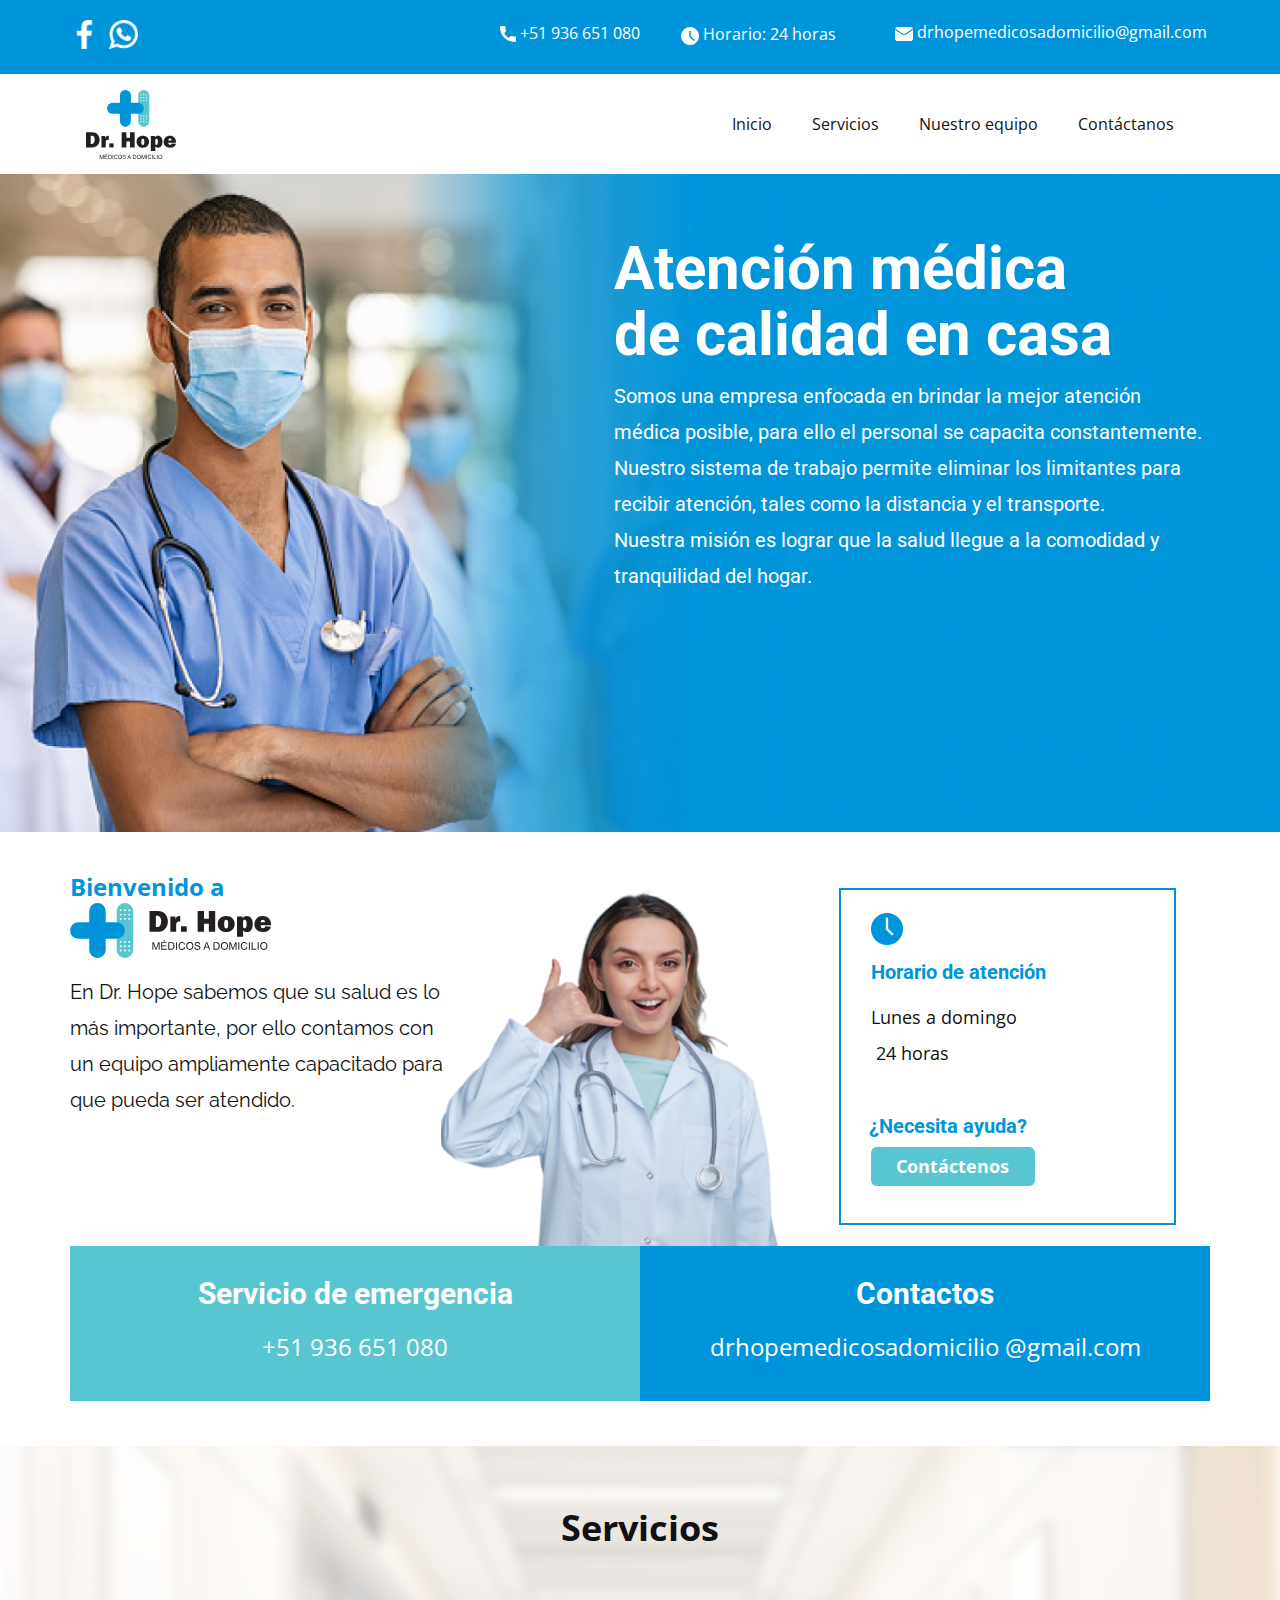
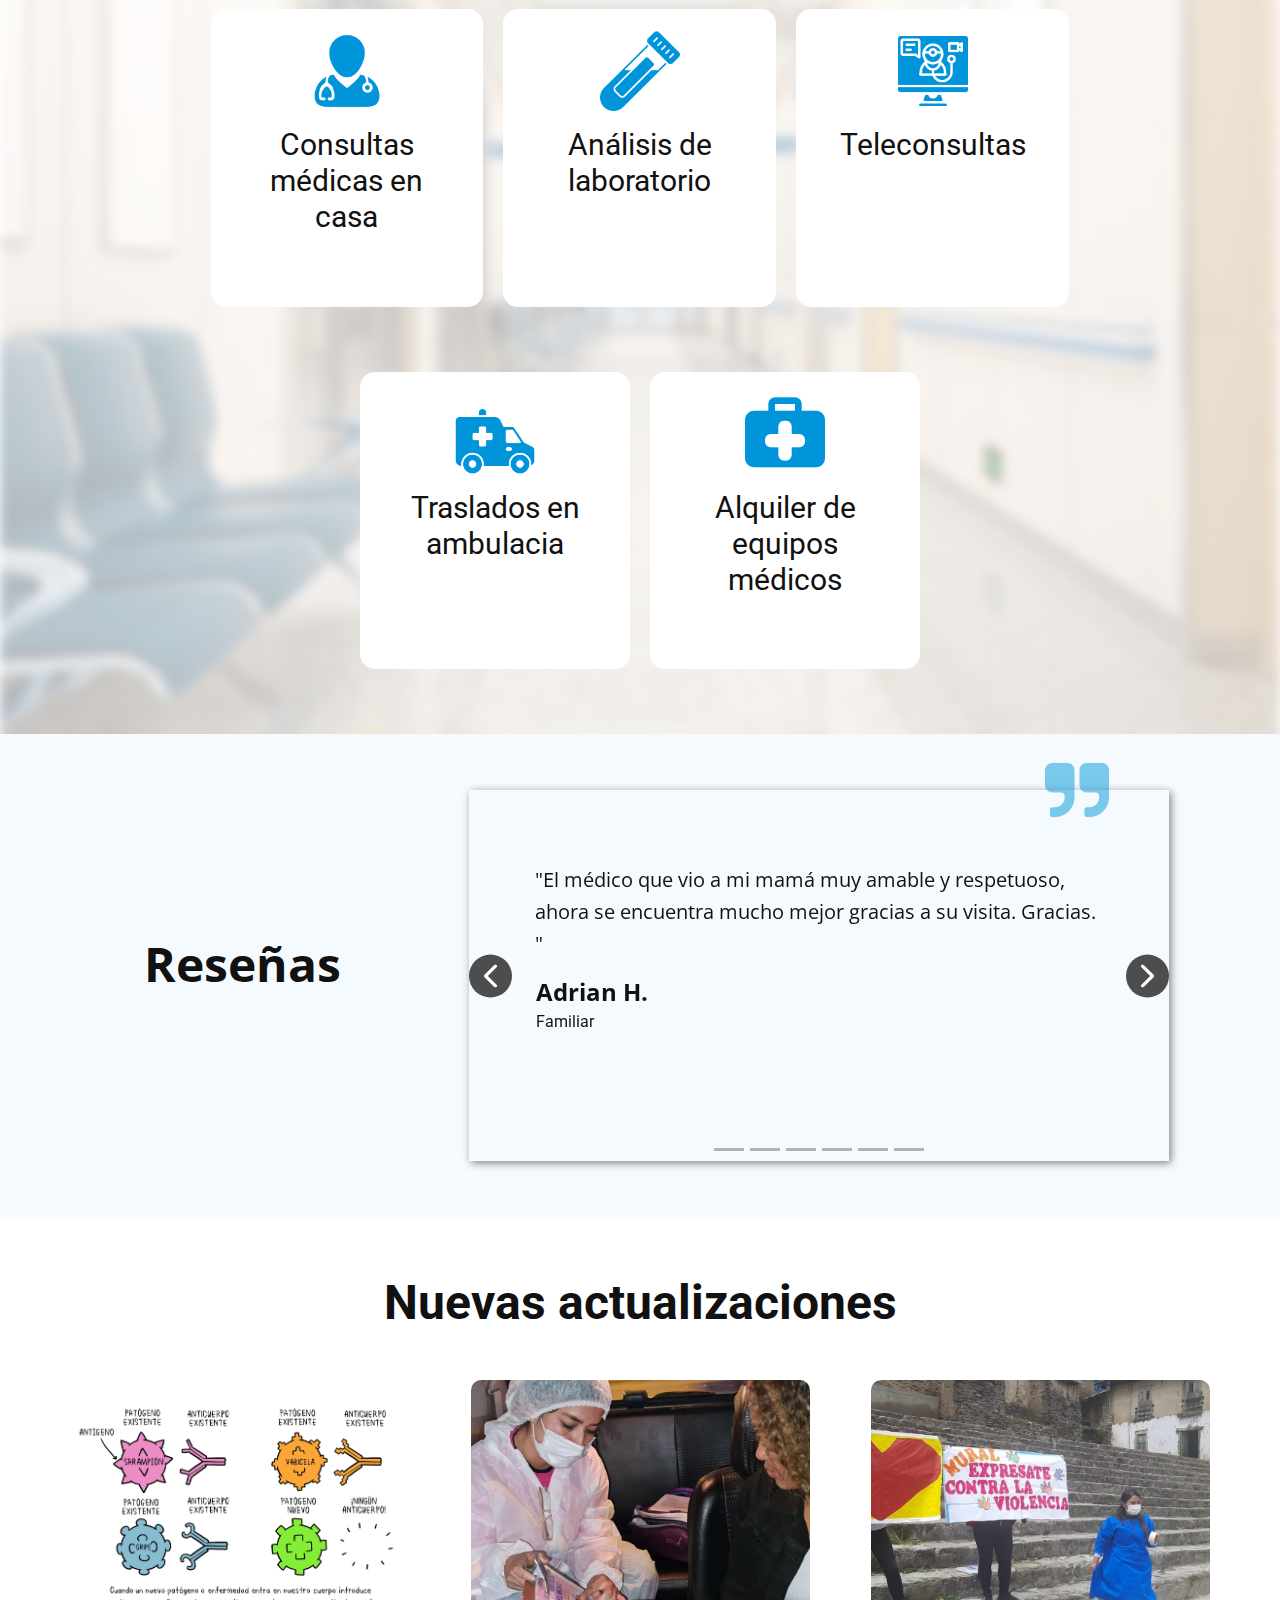
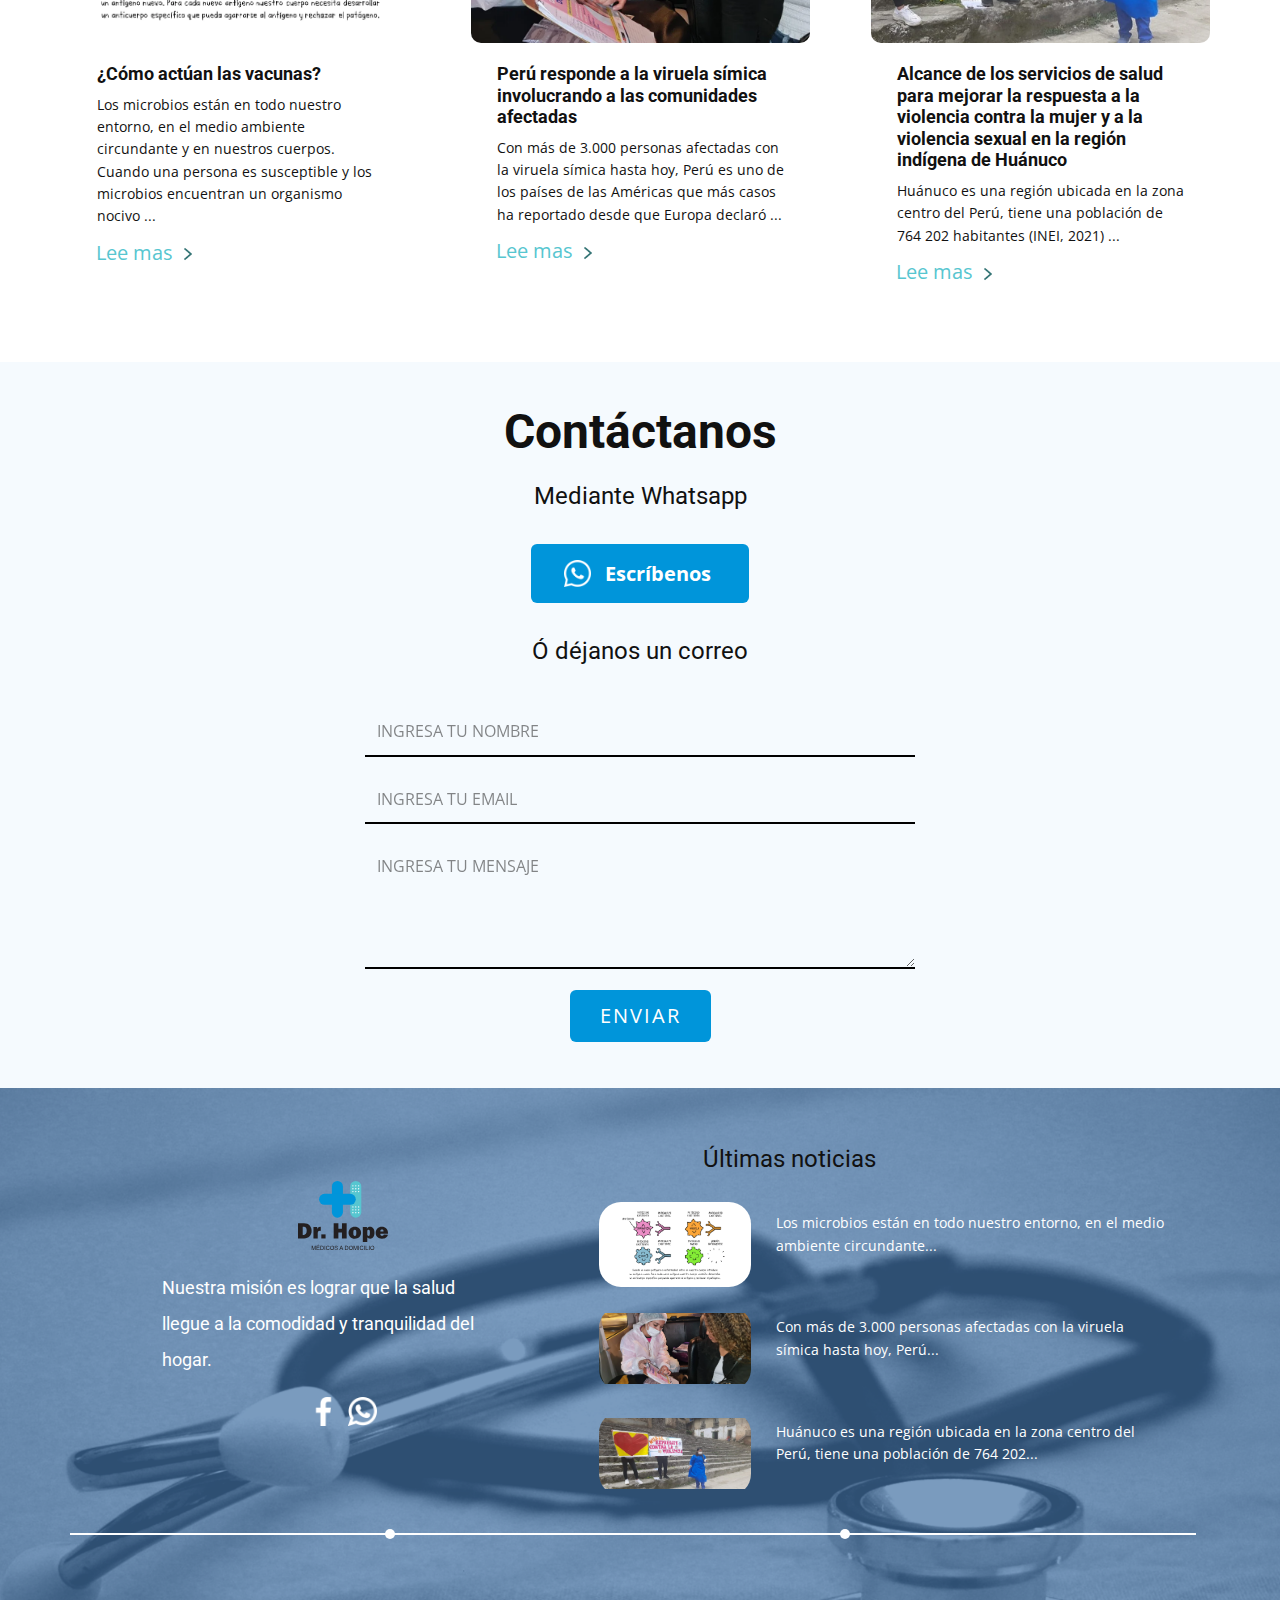
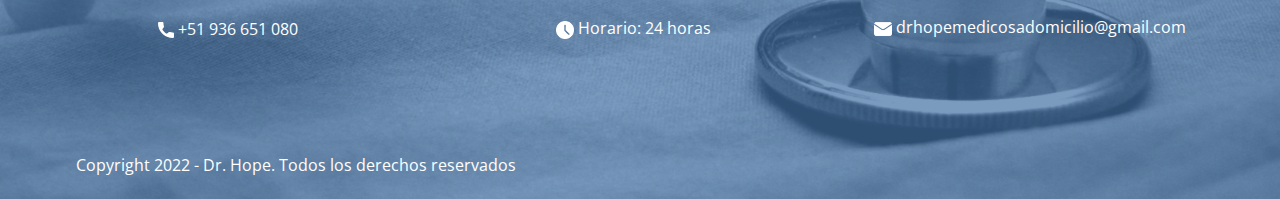
==== commit 05071376: "[ADD] pag drhope v5.0" ====
--- a/index.html
+++ b/index.html
@@ -34,7 +34,7 @@
 		]
 }</script>
     <meta name="theme-color" content="#478ac9">
-    <meta property="og:title" content="Casa">
+    <meta property="og:title" content="Dr.hope">
     <meta property="og:type" content="website">
   </head>
   <body data-home-page="Casa.html" data-home-page-title="Casa" class="u-body u-xl-mode" data-lang="es"><header class="u-align-left u-clearfix u-header u-section-row-container" id="sec-fa4b" style=""><div class="u-section-rows" style="">
@@ -48,7 +48,7 @@
               <a class="u-social-url" target="_blank" data-type="Whatsapp" title="https://api.whatsapp.com/send?phone=51936651080" href="https://api.whatsapp.com/send?phone=51936651080"><span class="u-file-icon u-icon u-social-icon u-social-whatsapp u-text-white u-icon-3"><img src="images/154858-634b1420.png" alt=""></span>
               </a>
             </div>
-            <a href="#" class="u-active-none u-bottom-left-radius-0 u-bottom-right-radius-0 u-btn u-btn-rectangle u-button-style u-hover-none u-none u-radius-0 u-top-left-radius-0 u-top-right-radius-0 u-btn-1"><span class="u-icon"><svg class="u-svg-content" viewBox="0 0 405.333 405.333" x="0px" y="0px" style="width: 1em; height: 1em;"><path d="M373.333,266.88c-25.003,0-49.493-3.904-72.704-11.563c-11.328-3.904-24.192-0.896-31.637,6.699l-46.016,34.752    c-52.8-28.181-86.592-61.952-114.389-114.368l33.813-44.928c8.512-8.512,11.563-20.971,7.915-32.64    C142.592,81.472,138.667,56.96,138.667,32c0-17.643-14.357-32-32-32H32C14.357,0,0,14.357,0,32    c0,205.845,167.488,373.333,373.333,373.333c17.643,0,32-14.357,32-32V298.88C405.333,281.237,390.976,266.88,373.333,266.88z"></path></svg><img></span>&nbsp;+51 936 651 080
+            <a href="https://nicepage.cc" class="u-active-none u-bottom-left-radius-0 u-bottom-right-radius-0 u-btn u-btn-rectangle u-button-style u-hover-none u-none u-radius-0 u-top-left-radius-0 u-top-right-radius-0 u-btn-1"><span class="u-icon"><svg class="u-svg-content" viewBox="0 0 405.333 405.333" x="0px" y="0px" style="width: 1em; height: 1em;"><path d="M373.333,266.88c-25.003,0-49.493-3.904-72.704-11.563c-11.328-3.904-24.192-0.896-31.637,6.699l-46.016,34.752    c-52.8-28.181-86.592-61.952-114.389-114.368l33.813-44.928c8.512-8.512,11.563-20.971,7.915-32.64    C142.592,81.472,138.667,56.96,138.667,32c0-17.643-14.357-32-32-32H32C14.357,0,0,14.357,0,32    c0,205.845,167.488,373.333,373.333,373.333c17.643,0,32-14.357,32-32V298.88C405.333,281.237,390.976,266.88,373.333,266.88z"></path></svg><img></span>&nbsp;+51 936 651 080
             </a>
             <p class="u-text u-text-2"><span class="u-file-icon u-icon u-text-white u-icon-5"><img src="images/1827379-fd2ba94c.png" alt=""></span>&nbsp;​Horario: 24 horas
             </p>
@@ -60,7 +60,7 @@
           
         </div>
         <div class="u-section-row u-section-row-2" id="sec-37e8">
-          <div class="u-clearfix u-sheet u-valign-middle-xs u-sheet-2">
+          <div class="u-clearfix u-sheet u-valign-middle u-sheet-2">
             <a href="#" class="u-image u-logo u-image-1" data-image-width="195" data-image-height="150">
               <img src="images/DR.HOPE-VRTICAL.svg" class="u-logo-image u-logo-image-1" data-image-width="80">
             </a>
@@ -103,11 +103,11 @@
         </div>
       </div></header>
     <section class="u-clearfix u-image u-section-1" id="carousel_a253" data-image-width="1780" data-image-height="780">
-      <div class="u-clearfix u-sheet u-sheet-1">
-        <div class="u-container-style u-expanded-width-xs u-group u-shape-rectangle u-group-1">
+      <div class="u-clearfix u-sheet u-valign-bottom-sm u-sheet-1">
+        <div class="u-container-style u-expanded-width-sm u-expanded-width-xs u-group u-shape-rectangle u-group-1">
           <div class="u-container-layout u-container-layout-1">
             <h2 class="u-text u-text-body-alt-color u-text-1">Atención médica de calidad en casa</h2>
-            <p class="u-align-justify-xs u-custom-font u-heading-font u-text u-text-white u-text-2"> Somos una empresa enfocada en brindar la mejor atención
+            <p class="u-custom-font u-heading-font u-text u-text-white u-text-2"> Somos una empresa enfocada en brindar la mejor atención
 médica posible, para ello el personal se capacita constantemente. Nuestro
 sistema de trabajo permite​ eliminar los limitantes para recibir atención, tales
 como la distancia y el transporte.<br>Nuestra misión es lograr que la salud llegue a la comodidad
@@ -118,25 +118,26 @@
       </div>
     </section>
     <section class="u-clearfix u-white u-section-2" id="carousel_08a5">
-      <div class="u-clearfix u-sheet u-valign-middle-sm u-sheet-1">
-        <p class="u-align-justify-xs u-align-left-sm u-custom-font u-font-raleway u-text u-text-1"> En
+      <div class="u-clearfix u-sheet u-valign-middle-md u-sheet-1">
+        <a href="https://nicepage.studio" class="u-align-left u-border-2 u-border-hover-black u-border-white u-btn u-btn-round u-button-style u-custom-color-2 u-custom-font u-font-raleway u-hidden u-hover-white u-radius-6 u-text-active-black u-text-black u-text-hover-black u-btn-1" data-animation-name="" data-animation-duration="0" data-animation-delay="0" data-animation-direction="">Mostrar más</a>
+        <h3 class="u-custom-font u-text u-text-font u-text-1">
+          <span class="u-text-custom-color-6" style="font-size: 1.5rem;">Bienvenido a</span>
+          <br>
+        </h3>
+        <img class="u-image u-image-default u-image-1" src="images/DR.HOPE-HORIZONTAL.svg" alt="" data-image-width="715" data-image-height="195">
+        <p class="u-custom-font u-font-raleway u-text u-text-2"> En
 Dr. Hope sabemos que su salud es lo más importante, por ello contamos con un
 equipo ampliamente capacitado para que pueda ser atendido.</p>
         <div class="u-border-2 u-border-custom-color-6 u-container-style u-group u-preserve-proportions u-shape-rectangle u-group-1">
           <div class="u-container-layout u-container-layout-1"><span class="u-file-icon u-icon u-text-custom-color-6 u-icon-1"><img src="images/3936550-94f04b9c.png" alt=""></span>
-            <h4 class="u-text u-text-custom-color-6 u-text-2">Horario de atención</h4>
-            <p class="u-text u-text-3">Lunes a domingo&nbsp; &nbsp; &nbsp; &nbsp; &nbsp; &nbsp;<br>&nbsp;24 horas
+            <h4 class="u-text u-text-custom-color-6 u-text-3">Horario de atención</h4>
+            <p class="u-align-left-xs u-text u-text-4">Lunes a domingo&nbsp; &nbsp; &nbsp; &nbsp; &nbsp; &nbsp;<br>&nbsp;24 horas
             </p>
-            <h4 class="u-hidden-md u-text u-text-custom-color-6 u-text-4">¿Necesita ayuda?</h4>
-            <a href="Casa.html#sec-c8f7" class="u-border-none u-btn u-btn-round u-button-style u-custom-color-2 u-hover-custom-color-4 u-radius-6 u-btn-1">Contáctenos</a>
-          </div>
-        </div>
-        <h3 class="u-align-center-xs u-custom-font u-text u-text-font u-text-5">
-          <span class="u-text-custom-color-6" style="font-size: 1.5rem;">Bienvenido a</span>
-          <br>
-          <span style="font-size: 3rem;">Dr. Hope</span>
-        </h3>
-        <a href="#" class="u-align-left u-border-2 u-border-hover-black u-border-white u-btn u-btn-round u-button-style u-custom-color-2 u-custom-font u-font-raleway u-hidden-md u-hidden-sm u-hidden-xl u-hidden-xs u-hover-white u-radius-6 u-text-active-black u-text-black u-text-hover-black u-btn-2" data-animation-name="" data-animation-duration="0" data-animation-delay="0" data-animation-direction="">Mostrar más</a>
+            <h4 class="u-hidden-md u-text u-text-custom-color-6 u-text-5">¿Necesita ayuda?</h4>
+            <a href="Casa.html#sec-c8f7" class="u-border-none u-btn u-btn-round u-button-style u-custom-color-2 u-hover-custom-color-4 u-radius-6 u-btn-2">Contáctenos</a>
+          </div>
+        </div>
+        <img class="u-image u-image-default u-image-2" src="images/Imagen2_2.png" alt="" data-image-width="530" data-image-height="503">
         <div class="u-expanded-width u-list u-list-1">
           <div class="u-repeater u-repeater-1">
             <div class="u-align-center u-container-style u-custom-color-2 u-custom-item u-list-item u-repeater-item u-shape-rectangle u-video-cover">
@@ -148,34 +149,33 @@
             <div class="u-align-center u-container-style u-custom-color-6 u-custom-item u-list-item u-repeater-item u-shape-rectangle u-video-cover">
               <div class="u-container-layout u-similar-container u-container-layout-3">
                 <h4 class="u-text u-text-8">Contactos</h4>
-                <p class="u-text u-text-9"> drhopemedicosadomicilio@gmail.com<br>
+                <p class="u-text u-text-9">drhopemedicosadomicilio @gmail.com<br>
                 </p>
               </div>
             </div>
           </div>
         </div>
-        <img class="u-image u-image-default u-image-1" src="images/Imagen2_2.png" alt="" data-image-width="530" data-image-height="503">
       </div>
     </section>
     <section class="u-align-center u-clearfix u-image u-section-3" id="sec-5bc4" data-image-width="1780" data-image-height="1313">
-      <div class="u-align-left u-clearfix u-sheet u-valign-middle-md u-valign-middle-sm u-valign-middle-xs u-sheet-1">
+      <div class="u-align-left u-clearfix u-sheet u-sheet-1">
         <h3 class="u-align-center u-custom-font u-text u-text-font u-text-1">
           <span style="font-size: 36px;">Servicios</span>
         </h3>
         <div class="u-expanded-width-sm u-expanded-width-xs u-list u-list-1">
           <div class="u-repeater u-repeater-1">
             <div class="u-container-style u-list-item u-radius-15 u-repeater-item u-shape-round u-white">
-              <div class="u-container-layout u-similar-container u-container-layout-1"><span class="u-file-icon u-icon u-text-custom-color-2 u-icon-1"><img src="images/4526826-30877bd7.png" alt=""></span>
+              <div class="u-container-layout u-similar-container u-container-layout-1"><span class="u-file-icon u-icon u-text-custom-color-6 u-icon-1"><img src="images/4526826-bb711f66.png" alt=""></span>
                 <h3 class="u-align-center u-text u-text-default u-text-2">Consultas médicas en casa</h3>
               </div>
             </div>
             <div class="u-align-center u-container-style u-list-item u-radius-15 u-repeater-item u-shape-round u-white">
-              <div class="u-container-layout u-similar-container u-container-layout-2"><span class="u-file-icon u-icon u-text-custom-color-2 u-icon-2"><img src="images/3912937-490bc3cd.png" alt=""></span>
+              <div class="u-container-layout u-similar-container u-container-layout-2"><span class="u-file-icon u-icon u-text-custom-color-6 u-icon-2"><img src="images/3912937-b7f8f646.png" alt=""></span>
                 <h3 class="u-align-center u-text u-text-default u-text-3">Análisis de laboratorio</h3>
               </div>
             </div>
             <div class="u-container-style u-list-item u-radius-15 u-repeater-item u-shape-round u-white">
-              <div class="u-container-layout u-similar-container u-container-layout-3"><span class="u-file-icon u-icon u-text-custom-color-2 u-icon-3"><img src="images/5980322-314fcdbd.png" alt=""></span>
+              <div class="u-container-layout u-similar-container u-container-layout-3"><span class="u-file-icon u-icon u-text-custom-color-6 u-icon-3"><img src="images/5980322-01457925.png" alt=""></span>
                 <h3 class="u-align-center u-text u-text-default u-text-4">Teleconsultas</h3>
               </div>
             </div>
@@ -184,12 +184,12 @@
         <div class="u-expanded-width-sm u-expanded-width-xs u-list u-list-2">
           <div class="u-repeater u-repeater-2">
             <div class="u-container-style u-list-item u-radius-15 u-repeater-item u-shape-round u-white">
-              <div class="u-container-layout u-similar-container u-container-layout-4"><span class="u-file-icon u-icon u-text-custom-color-2 u-icon-4"><img src="images/3202965-1bcd6c69.png" alt=""></span>
+              <div class="u-container-layout u-similar-container u-container-layout-4"><span class="u-file-icon u-icon u-text-custom-color-6 u-icon-4"><img src="images/3202965-c6c06c5f.png" alt=""></span>
                 <h3 class="u-align-center u-text u-text-default u-text-5">Traslados en ambulacia</h3>
               </div>
             </div>
             <div class="u-container-style u-list-item u-radius-15 u-repeater-item u-shape-round u-white">
-              <div class="u-container-layout u-similar-container u-container-layout-5"><span class="u-file-icon u-icon u-text-custom-color-2 u-icon-5"><img src="images/3358862-95994dc1.png" alt=""></span>
+              <div class="u-container-layout u-similar-container u-container-layout-5"><span class="u-file-icon u-icon u-text-custom-color-6 u-icon-5"><img src="images/3358862-3ed983f1.png" alt=""></span>
                 <h3 class="u-align-center u-text u-text-default u-text-6">Alquiler de equipos médicos</h3>
               </div>
             </div>
@@ -418,7 +418,7 @@
 }</style>
     </section>
     <section class="u-align-center u-clearfix u-section-5" id="sec-f749">
-      <div class="u-clearfix u-sheet u-sheet-1">
+      <div class="u-clearfix u-sheet u-valign-middle-xs u-sheet-1">
         <h2 class="u-text u-text-default u-text-1">Nuevas actualizaciones</h2>
         <div class="u-expanded-width u-layout-horizontal u-list u-list-1">
           <div class="u-repeater u-repeater-1">
--- a/drhope.css
+++ b/drhope.css
@@ -38138,72 +38138,6 @@
 
         
         
-        .u-custom-color-5,
-        .u-body.u-custom-color-5,
-        section.u-custom-color-5:before,
-        .u-custom-color-5 > .u-container-layout:before,
-        .u-custom-color-5 > .u-inner-container-layout:before,
-        .u-custom-color-5.u-sidenav:before,
-        .u-container-layout.u-container-layout.u-custom-color-5:before,
-        .u-table-alt-custom-color-5 tr:nth-child(even)
-        {
-            color: #ffffff;
-            background-color: #404040;
-        }
-
-        .u-button-style.u-custom-color-5,
-        .u-button-style.u-custom-color-5[class*="u-border-"]
-        {
-            color: #ffffff !important;
-            background-color: #404040 !important;
-        }
-
-        .u-button-style.u-custom-color-5:hover,
-        .u-button-style.u-custom-color-5[class*="u-border-"]:hover,
-        .u-button-style.u-custom-color-5:focus,
-        .u-button-style.u-custom-color-5[class*="u-border-"]:focus,
-        .u-button-style.u-button-style.u-custom-color-5:active,
-        .u-button-style.u-button-style.u-custom-color-5[class*="u-border-"]:active,
-        .u-button-style.u-button-style.u-custom-color-5.active,
-        .u-button-style.u-button-style.u-custom-color-5[class*="u-border-"].active,
-        li.active > .u-button-style.u-button-style.u-custom-color-5,
-        li.active > .u-button-style.u-button-style.u-custom-color-5[class*="u-border-"]
-        {
-            color: #ffffff !important;
-            background-color: #3a3a3a !important;
-        }
-
-        .u-hover-custom-color-5:hover,
-        .u-hover-custom-color-5[class*="u-border-"]:hover,
-        .u-hover-custom-color-5:focus,
-        .u-hover-custom-color-5[class*="u-border-"]:focus,
-        .u-active-custom-color-5.u-active.u-active,
-        .u-active-custom-color-5[class*="u-border-"].u-active.u-active,
-        a.u-button-style.u-hover-custom-color-5:hover,
-        a.u-button-style.u-hover-custom-color-5[class*="u-border-"]:hover,
-        a.u-button-style:hover > .u-hover-custom-color-5,
-        a.u-button-style:hover > .u-hover-custom-color-5[class*="u-border-"],
-        a.u-button-style.u-hover-custom-color-5:focus,
-        a.u-button-style.u-hover-custom-color-5[class*="u-border-"]:focus,
-        a.u-button-style.u-button-style.u-active-custom-color-5:active,
-        a.u-button-style.u-button-style.u-active-custom-color-5[class*="u-border-"]:active,
-        a.u-button-style.u-button-style.u-active-custom-color-5.active,
-        a.u-button-style.u-button-style.u-active-custom-color-5[class*="u-border-"].active,
-        a.u-button-style.u-button-style.active > .u-active-custom-color-5,
-        a.u-button-style.u-button-style.active > .u-active-custom-color-5[class*="u-border-"],
-        li.active > a.u-button-style.u-button-style.u-active-custom-color-5,
-        li.active > a.u-button-style.u-button-style.u-active-custom-color-5[class*="u-border-"]
-        {
-            color: #ffffff !important;
-            background-color: #404040 !important;
-        }
-
-        a.u-link.u-hover-custom-color-5:hover {
-            color: #404040 !important;
-        }
-
-        
-        
         .u-custom-color-6,
         .u-body.u-custom-color-6,
         section.u-custom-color-6:before,
@@ -38460,54 +38394,6 @@
         .u-link.u-border-custom-color-4[class*="u-border-"]:hover
         {
             border-color: #0c7baf !important;
-        }
-        
-        
-        .u-border-custom-color-5,
-        .u-separator-custom-color-5:after
-        {
-            border-color: #404040;
-            stroke: #404040;
-        }
-
-        .u-button-style.u-border-custom-color-5
-        {
-            border-color: #404040 !important;
-            color: #404040 !important;
-            background-color: transparent !important;
-        }
-
-        .u-button-style.u-border-custom-color-5:hover,
-        .u-button-style.u-border-custom-color-5:focus
-        {
-            border-color: transparent !important;
-            color: #3a3a3a !important;
-            background-color: transparent !important;
-        }
-
-        .u-border-hover-custom-color-5:hover,
-        .u-border-hover-custom-color-5:focus,
-        .u-border-active-custom-color-5.u-active.u-active,
-        a.u-button-style.u-border-hover-custom-color-5:hover,
-        a.u-button-style:hover > .u-border-hover-custom-color-5,
-        a.u-button-style.u-border-hover-custom-color-5:focus,
-        a.u-button-style.u-button-style.u-border-active-custom-color-5:active,
-        a.u-button-style.u-button-style.u-border-active-custom-color-5.active,
-        a.u-button-style.u-button-style.active > .u-border-active-custom-color-5,
-        li.active > a.u-button-style.u-button-style.u-border-active-custom-color-5
-        {
-            color: #404040 !important;
-            border-color: #404040 !important;
-        }
-
-        .u-link.u-border-custom-color-5[class*="u-border-"]
-        {
-            border-color: #404040 !important;
-        }
-
-        .u-link.u-border-custom-color-5[class*="u-border-"]:hover
-        {
-            border-color: #3a3a3a !important;
         }
         
         
@@ -38825,73 +38711,6 @@
         a.u-link.u-text-hover-custom-color-4:hover
         {
             color: #0d89c2 !important;
-        }
-        
-        
-        .u-text-custom-color-5,
-        li.active > a.u-button-style.u-text-custom-color-5,
-        li.active > a.u-button-style.u-text-custom-color-5[class*="u-border-"],
-        a.u-button-style.u-text-custom-color-5,
-        a.u-button-style.u-text-custom-color-5[class*="u-border-"]
-        {
-            color: #404040 !important;
-        }
-
-        a.u-button-style.u-text-custom-color-5:hover,
-        a.u-button-style.u-text-custom-color-5[class*="u-border-"]:hover,
-        a.u-button-style.u-text-custom-color-5:focus,
-        a.u-button-style.u-text-custom-color-5[class*="u-border-"]:focus,
-        a.u-button-style.u-button-style.u-text-custom-color-5:active,
-        a.u-button-style.u-button-style.u-text-custom-color-5[class*="u-border-"]:active,
-        a.u-button-style.u-button-style.u-text-custom-color-5.active,
-        a.u-button-style.u-button-style.u-text-custom-color-5[class*="u-border-"].active
-        {
-            color: #3a3a3a !important;
-        }
-
-        a.u-button-style:hover > .u-text-hover-custom-color-5,
-        a.u-button-style:hover > .u-text-hover-custom-color-5[class*="u-border-"],
-        a.u-button-style.u-button-style.u-text-hover-custom-color-5:hover,
-        a.u-button-style.u-button-style.u-text-hover-custom-color-5[class*="u-border-"]:hover,
-        a.u-button-style.u-button-style.u-button-style.u-text-hover-custom-color-5.active,
-        a.u-button-style.u-button-style.u-button-style.u-text-hover-custom-color-5[class*="u-border-"].active,
-        a.u-button-style.u-button-style.u-button-style.u-text-hover-custom-color-5:active,
-        a.u-button-style.u-button-style.u-button-style.u-text-hover-custom-color-5[class*="u-border-"]:active,
-        a.u-button-style.u-button-style.u-text-hover-custom-color-5:focus,
-        a.u-button-style.u-button-style.u-text-hover-custom-color-5[class*="u-border-"]:focus,
-        a.u-button-style.u-button-style.u-button-style.u-button-style.u-text-active-custom-color-5:active,
-        a.u-button-style.u-button-style.u-button-style.u-button-style.u-text-active-custom-color-5[class*="u-border-"]:active,
-        a.u-button-style.u-button-style.u-button-style.u-button-style.u-text-active-custom-color-5.active,
-        a.u-button-style.u-button-style.u-button-style.u-button-style.u-text-active-custom-color-5[class*="u-border-"].active,
-        a.u-button-style.u-button-style.active > .u-text-active-custom-color-5,
-        a.u-button-style.u-button-style.active > .u-text-active-custom-color-5[class*="u-border-"],
-        :not(.level-2) > .u-nav > .u-nav-item > a.u-nav-link.u-text-hover-custom-color-5:hover,
-        :not(.level-2) > .u-nav > .u-nav-item > a.u-nav-link.u-nav-link.u-text-active-custom-color-5.active,
-        .u-text-hover-custom-color-5.u-language-url:hover,
-        .u-text-hover-custom-color-5 .u-language-url:hover,
-        .u-popupmenu-items.u-text-hover-custom-color-5 .u-nav-link:hover,
-        .u-popupmenu-items.u-popupmenu-items.u-text-active-custom-color-5 .u-nav-link.active
-        {
-            color: #404040 !important;
-        }
-
-        .u-text-custom-color-5 .u-svg-link,
-        .u-text-hover-custom-color-5:hover .u-svg-link,
-        .u-button-style:hover > .u-text-hover-custom-color-5 .u-svg-link,
-        .u-button-style.u-button-style.active > .u-text-active-custom-color-5 .u-svg-link,
-        .u-text-hover-custom-color-5:focus .u-svg-link
-        {
-            fill: #404040;
-        }
-
-        .u-link.u-text-custom-color-5:hover
-        {
-            color: #3a3a3a !important;
-        }
-
-        a.u-link.u-text-hover-custom-color-5:hover
-        {
-            color: #404040 !important;
         }
         
         
@@ -39306,25 +39125,25 @@
         /** color-rules **/
 
         /** alt-color-rules **/
-        .u-custom-color-2 a,.u-custom-color-3 a,.u-custom-color-4 a,.u-custom-color-5 a,.u-custom-color-6 a,.u-body-color a,.u-palette-1-base a,.u-palette-1-dark-3 a,.u-palette-1-dark-2 a,.u-palette-1-dark-1 a,.u-palette-1 a,.u-palette-1-light-1 a,.u-palette-2-base a,.u-palette-2-dark-3 a,.u-palette-2-dark-2 a,.u-palette-2-dark-1 a,.u-palette-2 a,.u-palette-2-light-1 a,.u-palette-3-dark-3 a,.u-palette-3-dark-2 a,.u-palette-3-dark-1 a,.u-palette-4-base a,.u-palette-4-dark-3 a,.u-palette-4-dark-2 a,.u-palette-4-dark-1 a,.u-palette-5-dark-3 a,.u-palette-5-dark-2 a,.u-palette-5-dark-1 a,.u-grey-40 a,.u-grey-30 a,.u-grey-90 a,.u-grey-80 a,.u-grey-75 a,.u-black a,.u-grey-70 a,.u-grey-60 a,.u-grey-50 a,.u-grey-dark-3 a,.u-grey-dark-2 a,.u-grey-dark-1 a,.u-grey a,.u-shading a,.u-overlap-contrast .u-header a:not(.u-nav-link):not(.u-btn)
+        .u-custom-color-2 a,.u-custom-color-3 a,.u-custom-color-4 a,.u-custom-color-6 a,.u-body-color a,.u-palette-1-base a,.u-palette-1-dark-3 a,.u-palette-1-dark-2 a,.u-palette-1-dark-1 a,.u-palette-1 a,.u-palette-1-light-1 a,.u-palette-2-base a,.u-palette-2-dark-3 a,.u-palette-2-dark-2 a,.u-palette-2-dark-1 a,.u-palette-2 a,.u-palette-2-light-1 a,.u-palette-3-dark-3 a,.u-palette-3-dark-2 a,.u-palette-3-dark-1 a,.u-palette-4-base a,.u-palette-4-dark-3 a,.u-palette-4-dark-2 a,.u-palette-4-dark-1 a,.u-palette-5-dark-3 a,.u-palette-5-dark-2 a,.u-palette-5-dark-1 a,.u-grey-40 a,.u-grey-30 a,.u-grey-90 a,.u-grey-80 a,.u-grey-75 a,.u-black a,.u-grey-70 a,.u-grey-60 a,.u-grey-50 a,.u-grey-dark-3 a,.u-grey-dark-2 a,.u-grey-dark-1 a,.u-grey a,.u-shading a,.u-overlap-contrast .u-header a:not(.u-nav-link):not(.u-btn)
         {
         color: #adcce9;
         }
-        .u-custom-color-2 a:hover,.u-custom-color-3 a:hover,.u-custom-color-4 a:hover,.u-custom-color-5 a:hover,.u-custom-color-6 a:hover,.u-body-color a:hover,.u-palette-1-base a:hover,.u-palette-1-dark-3 a:hover,.u-palette-1-dark-2 a:hover,.u-palette-1-dark-1 a:hover,.u-palette-1 a:hover,.u-palette-1-light-1 a:hover,.u-palette-2-base a:hover,.u-palette-2-dark-3 a:hover,.u-palette-2-dark-2 a:hover,.u-palette-2-dark-1 a:hover,.u-palette-2 a:hover,.u-palette-2-light-1 a:hover,.u-palette-3-dark-3 a:hover,.u-palette-3-dark-2 a:hover,.u-palette-3-dark-1 a:hover,.u-palette-4-base a:hover,.u-palette-4-dark-3 a:hover,.u-palette-4-dark-2 a:hover,.u-palette-4-dark-1 a:hover,.u-palette-5-dark-3 a:hover,.u-palette-5-dark-2 a:hover,.u-palette-5-dark-1 a:hover,.u-grey-40 a:hover,.u-grey-30 a:hover,.u-grey-90 a:hover,.u-grey-80 a:hover,.u-grey-75 a:hover,.u-black a:hover,.u-grey-70 a:hover,.u-grey-60 a:hover,.u-grey-50 a:hover,.u-grey-dark-3 a:hover,.u-grey-dark-2 a:hover,.u-grey-dark-1 a:hover,.u-grey a:hover
+        .u-custom-color-2 a:hover,.u-custom-color-3 a:hover,.u-custom-color-4 a:hover,.u-custom-color-6 a:hover,.u-body-color a:hover,.u-palette-1-base a:hover,.u-palette-1-dark-3 a:hover,.u-palette-1-dark-2 a:hover,.u-palette-1-dark-1 a:hover,.u-palette-1 a:hover,.u-palette-1-light-1 a:hover,.u-palette-2-base a:hover,.u-palette-2-dark-3 a:hover,.u-palette-2-dark-2 a:hover,.u-palette-2-dark-1 a:hover,.u-palette-2 a:hover,.u-palette-2-light-1 a:hover,.u-palette-3-dark-3 a:hover,.u-palette-3-dark-2 a:hover,.u-palette-3-dark-1 a:hover,.u-palette-4-base a:hover,.u-palette-4-dark-3 a:hover,.u-palette-4-dark-2 a:hover,.u-palette-4-dark-1 a:hover,.u-palette-5-dark-3 a:hover,.u-palette-5-dark-2 a:hover,.u-palette-5-dark-1 a:hover,.u-grey-40 a:hover,.u-grey-30 a:hover,.u-grey-90 a:hover,.u-grey-80 a:hover,.u-grey-75 a:hover,.u-black a:hover,.u-grey-70 a:hover,.u-grey-60 a:hover,.u-grey-50 a:hover,.u-grey-dark-3 a:hover,.u-grey-dark-2 a:hover,.u-grey-dark-1 a:hover,.u-grey a:hover
         {
         color: #a1a1a1;
         }
-        .u-custom-color-2 .u-btn,.u-custom-color-3 .u-btn,.u-custom-color-4 .u-btn,.u-custom-color-5 .u-btn,.u-custom-color-6 .u-btn,.u-body-color .u-btn,.u-palette-1-base .u-btn,.u-palette-1-dark-3 .u-btn,.u-palette-1-dark-2 .u-btn,.u-palette-1-dark-1 .u-btn,.u-palette-1 .u-btn,.u-palette-1-light-1 .u-btn,.u-palette-2-base .u-btn,.u-palette-2-dark-3 .u-btn,.u-palette-2-dark-2 .u-btn,.u-palette-2-dark-1 .u-btn,.u-palette-2 .u-btn,.u-palette-2-light-1 .u-btn,.u-palette-3-dark-3 .u-btn,.u-palette-3-dark-2 .u-btn,.u-palette-3-dark-1 .u-btn,.u-palette-4-base .u-btn,.u-palette-4-dark-3 .u-btn,.u-palette-4-dark-2 .u-btn,.u-palette-4-dark-1 .u-btn,.u-palette-5-dark-3 .u-btn,.u-palette-5-dark-2 .u-btn,.u-palette-5-dark-1 .u-btn,.u-grey-40 .u-btn,.u-grey-30 .u-btn,.u-grey-90 .u-btn,.u-grey-80 .u-btn,.u-grey-75 .u-btn,.u-black .u-btn,.u-grey-70 .u-btn,.u-grey-60 .u-btn,.u-grey-50 .u-btn,.u-grey-dark-3 .u-btn,.u-grey-dark-2 .u-btn,.u-grey-dark-1 .u-btn,.u-grey .u-btn,.u-shading .u-btn,.u-overlap-contrast .u-header .u-btn
+        .u-custom-color-2 .u-btn,.u-custom-color-3 .u-btn,.u-custom-color-4 .u-btn,.u-custom-color-6 .u-btn,.u-body-color .u-btn,.u-palette-1-base .u-btn,.u-palette-1-dark-3 .u-btn,.u-palette-1-dark-2 .u-btn,.u-palette-1-dark-1 .u-btn,.u-palette-1 .u-btn,.u-palette-1-light-1 .u-btn,.u-palette-2-base .u-btn,.u-palette-2-dark-3 .u-btn,.u-palette-2-dark-2 .u-btn,.u-palette-2-dark-1 .u-btn,.u-palette-2 .u-btn,.u-palette-2-light-1 .u-btn,.u-palette-3-dark-3 .u-btn,.u-palette-3-dark-2 .u-btn,.u-palette-3-dark-1 .u-btn,.u-palette-4-base .u-btn,.u-palette-4-dark-3 .u-btn,.u-palette-4-dark-2 .u-btn,.u-palette-4-dark-1 .u-btn,.u-palette-5-dark-3 .u-btn,.u-palette-5-dark-2 .u-btn,.u-palette-5-dark-1 .u-btn,.u-grey-40 .u-btn,.u-grey-30 .u-btn,.u-grey-90 .u-btn,.u-grey-80 .u-btn,.u-grey-75 .u-btn,.u-black .u-btn,.u-grey-70 .u-btn,.u-grey-60 .u-btn,.u-grey-50 .u-btn,.u-grey-dark-3 .u-btn,.u-grey-dark-2 .u-btn,.u-grey-dark-1 .u-btn,.u-grey .u-btn,.u-shading .u-btn,.u-overlap-contrast .u-header .u-btn
         {
         background-color: #adcce9;
         color: #000000;
         }
-        .u-custom-color-2 .u-btn:hover,.u-custom-color-3 .u-btn:hover,.u-custom-color-4 .u-btn:hover,.u-custom-color-5 .u-btn:hover,.u-custom-color-6 .u-btn:hover,.u-body-color .u-btn:hover,.u-palette-1-base .u-btn:hover,.u-palette-1-dark-3 .u-btn:hover,.u-palette-1-dark-2 .u-btn:hover,.u-palette-1-dark-1 .u-btn:hover,.u-palette-1 .u-btn:hover,.u-palette-1-light-1 .u-btn:hover,.u-palette-2-base .u-btn:hover,.u-palette-2-dark-3 .u-btn:hover,.u-palette-2-dark-2 .u-btn:hover,.u-palette-2-dark-1 .u-btn:hover,.u-palette-2 .u-btn:hover,.u-palette-2-light-1 .u-btn:hover,.u-palette-3-dark-3 .u-btn:hover,.u-palette-3-dark-2 .u-btn:hover,.u-palette-3-dark-1 .u-btn:hover,.u-palette-4-base .u-btn:hover,.u-palette-4-dark-3 .u-btn:hover,.u-palette-4-dark-2 .u-btn:hover,.u-palette-4-dark-1 .u-btn:hover,.u-palette-5-dark-3 .u-btn:hover,.u-palette-5-dark-2 .u-btn:hover,.u-palette-5-dark-1 .u-btn:hover,.u-grey-40 .u-btn:hover,.u-grey-30 .u-btn:hover,.u-grey-90 .u-btn:hover,.u-grey-80 .u-btn:hover,.u-grey-75 .u-btn:hover,.u-black .u-btn:hover,.u-grey-70 .u-btn:hover,.u-grey-60 .u-btn:hover,.u-grey-50 .u-btn:hover,.u-grey-dark-3 .u-btn:hover,.u-grey-dark-2 .u-btn:hover,.u-grey-dark-1 .u-btn:hover,.u-grey .u-btn:hover,.u-shading .u-btn:hover,.u-overlap-contrast .u-header .u-btn:hover
+        .u-custom-color-2 .u-btn:hover,.u-custom-color-3 .u-btn:hover,.u-custom-color-4 .u-btn:hover,.u-custom-color-6 .u-btn:hover,.u-body-color .u-btn:hover,.u-palette-1-base .u-btn:hover,.u-palette-1-dark-3 .u-btn:hover,.u-palette-1-dark-2 .u-btn:hover,.u-palette-1-dark-1 .u-btn:hover,.u-palette-1 .u-btn:hover,.u-palette-1-light-1 .u-btn:hover,.u-palette-2-base .u-btn:hover,.u-palette-2-dark-3 .u-btn:hover,.u-palette-2-dark-2 .u-btn:hover,.u-palette-2-dark-1 .u-btn:hover,.u-palette-2 .u-btn:hover,.u-palette-2-light-1 .u-btn:hover,.u-palette-3-dark-3 .u-btn:hover,.u-palette-3-dark-2 .u-btn:hover,.u-palette-3-dark-1 .u-btn:hover,.u-palette-4-base .u-btn:hover,.u-palette-4-dark-3 .u-btn:hover,.u-palette-4-dark-2 .u-btn:hover,.u-palette-4-dark-1 .u-btn:hover,.u-palette-5-dark-3 .u-btn:hover,.u-palette-5-dark-2 .u-btn:hover,.u-palette-5-dark-1 .u-btn:hover,.u-grey-40 .u-btn:hover,.u-grey-30 .u-btn:hover,.u-grey-90 .u-btn:hover,.u-grey-80 .u-btn:hover,.u-grey-75 .u-btn:hover,.u-black .u-btn:hover,.u-grey-70 .u-btn:hover,.u-grey-60 .u-btn:hover,.u-grey-50 .u-btn:hover,.u-grey-dark-3 .u-btn:hover,.u-grey-dark-2 .u-btn:hover,.u-grey-dark-1 .u-btn:hover,.u-grey .u-btn:hover,.u-shading .u-btn:hover,.u-overlap-contrast .u-header .u-btn:hover
         {
         background-color: #8db8e0;
         color: #ffffff;
         }
-        .u-custom-color-2 .u-btn:active,.u-custom-color-3 .u-btn:active,.u-custom-color-4 .u-btn:active,.u-custom-color-5 .u-btn:active,.u-custom-color-6 .u-btn:active,.u-body-color .u-btn:active,.u-palette-1-base .u-btn:active,.u-palette-1-dark-3 .u-btn:active,.u-palette-1-dark-2 .u-btn:active,.u-palette-1-dark-1 .u-btn:active,.u-palette-1 .u-btn:active,.u-palette-1-light-1 .u-btn:active,.u-palette-2-base .u-btn:active,.u-palette-2-dark-3 .u-btn:active,.u-palette-2-dark-2 .u-btn:active,.u-palette-2-dark-1 .u-btn:active,.u-palette-2 .u-btn:active,.u-palette-2-light-1 .u-btn:active,.u-palette-3-dark-3 .u-btn:active,.u-palette-3-dark-2 .u-btn:active,.u-palette-3-dark-1 .u-btn:active,.u-palette-4-base .u-btn:active,.u-palette-4-dark-3 .u-btn:active,.u-palette-4-dark-2 .u-btn:active,.u-palette-4-dark-1 .u-btn:active,.u-palette-5-dark-3 .u-btn:active,.u-palette-5-dark-2 .u-btn:active,.u-palette-5-dark-1 .u-btn:active,.u-grey-40 .u-btn:active,.u-grey-30 .u-btn:active,.u-grey-90 .u-btn:active,.u-grey-80 .u-btn:active,.u-grey-75 .u-btn:active,.u-black .u-btn:active,.u-grey-70 .u-btn:active,.u-grey-60 .u-btn:active,.u-grey-50 .u-btn:active,.u-grey-dark-3 .u-btn:active,.u-grey-dark-2 .u-btn:active,.u-grey-dark-1 .u-btn:active,.u-grey .u-btn:active,.u-shading .u-btn:active,.u-overlap-contrast .u-header .u-btn:active
+        .u-custom-color-2 .u-btn:active,.u-custom-color-3 .u-btn:active,.u-custom-color-4 .u-btn:active,.u-custom-color-6 .u-btn:active,.u-body-color .u-btn:active,.u-palette-1-base .u-btn:active,.u-palette-1-dark-3 .u-btn:active,.u-palette-1-dark-2 .u-btn:active,.u-palette-1-dark-1 .u-btn:active,.u-palette-1 .u-btn:active,.u-palette-1-light-1 .u-btn:active,.u-palette-2-base .u-btn:active,.u-palette-2-dark-3 .u-btn:active,.u-palette-2-dark-2 .u-btn:active,.u-palette-2-dark-1 .u-btn:active,.u-palette-2 .u-btn:active,.u-palette-2-light-1 .u-btn:active,.u-palette-3-dark-3 .u-btn:active,.u-palette-3-dark-2 .u-btn:active,.u-palette-3-dark-1 .u-btn:active,.u-palette-4-base .u-btn:active,.u-palette-4-dark-3 .u-btn:active,.u-palette-4-dark-2 .u-btn:active,.u-palette-4-dark-1 .u-btn:active,.u-palette-5-dark-3 .u-btn:active,.u-palette-5-dark-2 .u-btn:active,.u-palette-5-dark-1 .u-btn:active,.u-grey-40 .u-btn:active,.u-grey-30 .u-btn:active,.u-grey-90 .u-btn:active,.u-grey-80 .u-btn:active,.u-grey-75 .u-btn:active,.u-black .u-btn:active,.u-grey-70 .u-btn:active,.u-grey-60 .u-btn:active,.u-grey-50 .u-btn:active,.u-grey-dark-3 .u-btn:active,.u-grey-dark-2 .u-btn:active,.u-grey-dark-1 .u-btn:active,.u-grey .u-btn:active,.u-shading .u-btn:active,.u-overlap-contrast .u-header .u-btn:active
         {
         background-color: #8db8e0;
         color: #ffffff;
@@ -39390,7 +39209,7 @@
 .u-header .u-image-1 {
   width: 0;
   height: 0;
-  margin: 50px auto 0 0;
+  margin: 16px auto 0 0;
 }
 
 .u-header .u-logo-image-1 {
@@ -39417,7 +39236,7 @@
 .u-header .u-image-2 {
   width: 90px;
   height: 69px;
-  margin: -52px auto 16px 16px;
+  margin: -52px auto -18px 16px;
 }
 @media (max-width: 1199px) {
   .u-header .u-text-1 {
@@ -39477,12 +39296,6 @@
 
   .u-header .u-menu-1 {
     width: auto;
-    margin-top: -24px;
-  }
-
-  .u-header .u-image-2 {
-    margin-top: -46px;
-    margin-bottom: 4px;
   }
 }
 @media (max-width: 767px) {
@@ -39506,14 +39319,6 @@
 @media (max-width: 767px) {
   .u-header .u-sheet-2 {
     min-height: 100px;
-  }
-
-  .u-header .u-menu-1 {
-    margin-top: -12px;
-  }
-
-  .u-header .u-image-2 {
-    margin-bottom: 16px;
   }
 }
 @media (max-width: 575px) {
--- a/Casa.css
+++ b/Casa.css
@@ -25,7 +25,7 @@
 }
 
 .u-section-1 .u-text-2 {
-  line-height: 2;
+  line-height: 1.8;
   font-size: 1.25rem;
   margin: 10px 1px 0;
 }
@@ -60,7 +60,7 @@
 
   .u-section-1 .u-group-1 {
     width: 613px;
-    margin-right: -17px;
+    margin-right: auto;
   }
 
   .u-section-1 .u-text-1 {
@@ -78,9 +78,10 @@
   }
 
   .u-section-1 .u-group-1 {
-    width: 540px;
-    margin-right: 0;
     margin-bottom: 0;
+    margin-right: initial;
+    margin-left: initial;
+    width: auto;
   }
 
   .u-section-1 .u-container-layout-1 {
@@ -94,27 +95,30 @@
   }
 
   .u-section-1 .u-text-2 {
-    margin-left: 0;
-    margin-right: 0;
+    margin-top: 27px;
+    margin-left: 0;
+    margin-right: 0;
+    line-height: 1.6;
   }
 }
 
 @media (max-width: 575px) {
   .u-section-1 .u-sheet-1 {
-    min-height: 558px;
+    min-height: 512px;
   }
 
   .u-section-1 .u-group-1 {
     margin-top: 16px;
-    min-height: 542px;
+    margin-bottom: 50px;
+    min-height: 446px;
+    width: auto;
     margin-right: initial;
     margin-left: initial;
-    width: auto;
   }
 
   .u-section-1 .u-text-1 {
+    font-size: 1.5rem;
     margin-top: 0;
-    font-size: 1.5rem;
   }
 
   .u-section-1 .u-text-2 {
@@ -126,20 +130,41 @@
 }
 
 .u-section-2 .u-sheet-1 {
-  min-height: 637px;
+  min-height: 613px;
+}
+
+.u-section-2 .u-btn-1 {
+  letter-spacing: 0px;
+  border-style: solid;
+  font-weight: 700;
+  text-transform: uppercase;
+  background-image: none;
+  margin: 213px auto 0 20px;
+  padding: 5px 20px 6px 19px;
 }
 
 .u-section-2 .u-text-1 {
-  line-height: 2;
+  font-weight: 700;
+  margin: 35px 981px 0 0;
+}
+
+.u-section-2 .u-image-1 {
+  width: 201px;
+  height: 55px;
+  margin: 0 auto 0 0;
+}
+
+.u-section-2 .u-text-2 {
+  line-height: 1.8;
   font-size: 1.25rem;
-  margin: 159px 740px 0 20px;
+  margin: 16px 760px 0 0;
 }
 
 .u-section-2 .u-group-1 {
   width: 337px;
   background-image: none;
   height: 337px;
-  margin: -259px 44px 0 auto;
+  margin: -230px 34px 0 auto;
 }
 
 .u-section-2 .u-container-layout-1 {
@@ -153,25 +178,25 @@
   padding: 0;
 }
 
-.u-section-2 .u-text-2 {
+.u-section-2 .u-text-3 {
   font-size: 1.25rem;
   font-weight: 700;
   margin: 15px 0 0 4px;
 }
 
-.u-section-2 .u-text-3 {
+.u-section-2 .u-text-4 {
   font-size: 1.125rem;
   line-height: 2;
   margin: 15px 0 0 4px;
 }
 
-.u-section-2 .u-text-4 {
+.u-section-2 .u-text-5 {
   font-size: 1.25rem;
   font-weight: 700;
   margin: 43px 2px 0;
 }
 
-.u-section-2 .u-btn-1 {
+.u-section-2 .u-btn-2 {
   border-style: none;
   font-weight: 700;
   font-size: 1.125rem;
@@ -180,29 +205,20 @@
   padding: 5px 26px 5px 25px;
 }
 
-.u-section-2 .u-text-5 {
-  font-weight: 700;
-  margin: -340px 879px 0 20px;
-}
-
-.u-section-2 .u-btn-2 {
-  letter-spacing: 0px;
-  border-style: solid;
-  font-weight: 700;
-  text-transform: uppercase;
-  background-image: none;
-  margin: 213px auto 0 20px;
-  padding: 5px 20px 6px 19px;
+.u-section-2 .u-image-2 {
+  width: 398px;
+  height: 378px;
+  margin: -357px auto 0;
 }
 
 .u-section-2 .u-list-1 {
-  margin-top: 291px;
-  margin-bottom: 0;
+  margin-top: 0;
+  margin-bottom: 45px;
 }
 
 .u-section-2 .u-repeater-1 {
   grid-template-columns: 50% 50%;
-  min-height: 140px;
+  min-height: 155px;
   grid-gap: 0px 0px;
 }
 
@@ -212,14 +228,14 @@
 
 .u-section-2 .u-text-6 {
   font-weight: 700;
+  font-size: 1.875rem;
+  margin: 0 1px;
+}
+
+.u-section-2 .u-text-7 {
   font-size: 1.5rem;
-  margin: 0 1px;
-}
-
-.u-section-2 .u-text-7 {
-  font-size: 1rem;
   line-height: 2;
-  margin: 20px 1px 0;
+  margin: 11px 1px 0;
 }
 
 .u-section-2 .u-container-layout-3 {
@@ -228,37 +244,46 @@
 
 .u-section-2 .u-text-8 {
   font-weight: 700;
+  font-size: 1.875rem;
+  margin: 0 1px;
+}
+
+.u-section-2 .u-text-9 {
   font-size: 1.5rem;
-  margin: 0 1px;
-}
-
-.u-section-2 .u-text-9 {
-  font-size: 1rem;
   line-height: 2;
-  margin: 20px 1px 0;
-}
-
-.u-section-2 .u-image-1 {
-  width: 398px;
-  height: 378px;
-  margin: -518px auto 60px;
+  margin: 11px 1px 0;
 }
 
 @media (max-width: 1199px) {
   .u-section-2 .u-sheet-1 {
-    min-height: 701px;
+    min-height: 723px;
+  }
+
+  .u-section-2 .u-btn-1 {
+    margin-top: 320px;
+    margin-left: 0;
   }
 
   .u-section-2 .u-text-1 {
-    width: auto;
-    margin-top: 143px;
+    width: 161px;
+    margin-top: 34px;
+    margin-left: auto;
+    margin-right: auto;
+  }
+
+  .u-section-2 .u-image-1 {
+    margin-left: auto;
+  }
+
+  .u-section-2 .u-text-2 {
+    width: auto;
+    margin-top: 17px;
     margin-right: 675px;
-    margin-left: 0;
   }
 
   .u-section-2 .u-group-1 {
     width: 317px;
-    margin-top: -282px;
+    margin-top: -241px;
     margin-right: 0;
     height: auto;
   }
@@ -272,81 +297,96 @@
     margin-left: 0;
   }
 
-  .u-section-2 .u-text-2 {
+  .u-section-2 .u-text-3 {
     width: auto;
     margin-top: 20px;
     margin-left: 2px;
     margin-right: 2px;
   }
 
-  .u-section-2 .u-text-3 {
+  .u-section-2 .u-text-4 {
     width: auto;
     margin-top: 13px;
     margin-left: 2px;
     margin-right: 2px;
   }
 
-  .u-section-2 .u-text-4 {
-    width: auto;
-  }
-
   .u-section-2 .u-text-5 {
-    width: 241px;
-    margin-top: -466px;
-    margin-left: auto;
-    margin-right: auto;
-  }
-
-  .u-section-2 .u-btn-2 {
-    margin-top: 333px;
-    margin-left: 0;
-  }
-
-  .u-section-2 .u-list-1 {
-    margin-top: 69px;
-  }
-
-  .u-section-2 .u-text-6 {
-    margin-left: 0;
-    margin-right: 0;
-  }
-
-  .u-section-2 .u-text-7 {
-    margin-left: 0;
-    margin-right: 0;
-  }
-
-  .u-section-2 .u-text-8 {
-    margin-left: 0;
-    margin-right: 0;
-  }
-
-  .u-section-2 .u-text-9 {
-    margin-left: 0;
-    margin-right: 0;
-  }
-
-  .u-section-2 .u-image-1 {
+    width: auto;
+  }
+
+  .u-section-2 .u-image-2 {
     width: 369px;
     height: 369px;
-    margin-top: -509px;
+    margin-top: -350px;
+  }
+
+  .u-section-2 .u-repeater-1 {
+    min-height: 175px;
+  }
+
+  .u-section-2 .u-container-layout-2 {
+    padding-bottom: 2px;
+  }
+
+  .u-section-2 .u-text-6 {
+    margin-left: 0;
+    margin-right: 0;
+  }
+
+  .u-section-2 .u-text-7 {
+    width: auto;
+    margin-top: 4px;
+    margin-left: 0;
+    margin-right: 0;
+  }
+
+  .u-section-2 .u-container-layout-3 {
+    padding-bottom: 2px;
+  }
+
+  .u-section-2 .u-text-8 {
+    margin-left: 0;
+    margin-right: 0;
+  }
+
+  .u-section-2 .u-text-9 {
+    width: auto;
+    margin-top: 4px;
+    margin-left: 0;
+    margin-right: 0;
   }
 }
 
 @media (max-width: 991px) {
   .u-section-2 .u-sheet-1 {
-    min-height: 896px;
+    min-height: 845px;
+  }
+
+  .u-section-2 .u-btn-1 {
+    margin-top: -707px;
   }
 
   .u-section-2 .u-text-1 {
-    margin-top: 42px;
-    margin-right: 395px;
-    margin-left: 29px;
+    width: auto;
+    margin-top: 38px;
+    margin-right: 57px;
+    margin-left: 422px;
+  }
+
+  .u-section-2 .u-image-1 {
+    margin-right: 97px;
+  }
+
+  .u-section-2 .u-text-2 {
+    margin-top: -91px;
+    margin-right: 397px;
+    margin-left: 27px;
   }
 
   .u-section-2 .u-group-1 {
     width: 298px;
-    margin-top: 20px;
+    margin-top: 18px;
     margin-right: auto;
     margin-left: 27px;
   }
@@ -360,12 +400,6 @@
     margin-left: 3px;
   }
 
-  .u-section-2 .u-text-2 {
-    margin-top: 15px;
-    margin-right: 57px;
-    margin-left: 0;
-  }
-
   .u-section-2 .u-text-3 {
     margin-top: 15px;
     margin-right: 57px;
@@ -373,50 +407,56 @@
   }
 
   .u-section-2 .u-text-4 {
+    margin-top: 15px;
+    margin-right: 57px;
+    margin-left: 0;
+  }
+
+  .u-section-2 .u-text-5 {
     margin-top: 13px;
   }
 
-  .u-section-2 .u-text-5 {
-    width: auto;
-    margin-top: -493px;
-    margin-right: 49px;
-    margin-left: 430px;
-  }
-
-  .u-section-2 .u-btn-2 {
-    margin-top: -707px;
+  .u-section-2 .u-image-2 {
+    width: 341px;
+    height: 387px;
+    object-position: 0% 50%;
+    margin-top: -372px;
+    margin-right: 19px;
   }
 
   .u-section-2 .u-list-1 {
-    margin-top: 422px;
+    margin-bottom: 38px;
   }
 
   .u-section-2 .u-repeater-1 {
     min-height: 280px;
     grid-template-columns: 100%;
   }
-
-  .u-section-2 .u-image-1 {
-    width: 341px;
-    height: 387px;
-    object-position: 0% 50%;
-    margin-top: -671px;
-    margin-right: 19px;
-  }
 }
 
 @media (max-width: 767px) {
   .u-section-2 .u-sheet-1 {
-    min-height: 871px;
+    min-height: 802px;
   }
 
   .u-section-2 .u-text-1 {
+    margin-top: 28px;
+    margin-right: 60px;
+    margin-left: 319px;
+  }
+
+  .u-section-2 .u-image-1 {
+    margin-right: 20px;
+  }
+
+  .u-section-2 .u-text-2 {
+    line-height: 1.6;
     margin-right: 244px;
     margin-left: 0;
   }
 
   .u-section-2 .u-group-1 {
-    margin-top: 15px;
+    margin-top: 12px;
     margin-left: 0;
   }
 
@@ -425,18 +465,19 @@
     padding-right: 10px;
   }
 
-  .u-section-2 .u-text-5 {
-    margin-top: -483px;
-    margin-right: 0;
-    margin-left: 299px;
-  }
-
-  .u-section-2 .u-btn-2 {
-    margin-top: 168px;
+  .u-section-2 .u-text-4 {
+    line-height: 1.6;
+  }
+
+  .u-section-2 .u-image-2 {
+    width: 306px;
+    height: 347px;
+    margin-top: -331px;
+    margin-right: 0;
   }
 
   .u-section-2 .u-list-1 {
-    margin-top: 404px;
+    margin-bottom: 45px;
   }
 
   .u-section-2 .u-container-layout-2 {
@@ -448,61 +489,71 @@
     padding-left: 30px;
     padding-right: 30px;
   }
-
-  .u-section-2 .u-image-1 {
-    width: 306px;
-    height: 347px;
-    margin-top: -627px;
-    margin-right: 0;
-    margin-bottom: 322px;
-  }
 }
 
 @media (max-width: 575px) {
   .u-section-2 .u-sheet-1 {
-    min-height: 1273px;
+    min-height: 1344px;
   }
 
   .u-section-2 .u-text-1 {
-    margin-top: 118px;
+    width: 160px;
+    margin-top: 27px;
+    margin-left: auto;
+    margin-right: auto;
+  }
+
+  .u-section-2 .u-image-1 {
+    margin-right: auto;
+  }
+
+  .u-section-2 .u-text-2 {
+    margin-top: 14px;
     margin-left: 19px;
     margin-right: 19px;
   }
 
   .u-section-2 .u-group-1 {
-    margin-top: 616px;
+    margin-top: 11px;
     margin-left: auto;
   }
 
-  .u-section-2 .u-text-5 {
-    width: 241px;
-    margin-top: -1192px;
-    margin-left: auto;
+  .u-section-2 .u-text-4 {
+    margin-right: 72px;
+  }
+
+  .u-section-2 .u-image-2 {
+    margin-top: 4px;
     margin-right: auto;
   }
 
-  .u-section-2 .u-btn-2 {
-    margin-top: 825px;
-  }
-
   .u-section-2 .u-list-1 {
-    margin-top: 527px;
+    margin-top: -1px;
+    margin-bottom: 30px;
+  }
+
+  .u-section-2 .u-repeater-1 {
+    min-height: 408px;
   }
 
   .u-section-2 .u-container-layout-2 {
     padding-left: 20px;
     padding-right: 20px;
+    padding-bottom: 28px;
+  }
+
+  .u-section-2 .u-text-6 {
+    width: auto;
   }
 
   .u-section-2 .u-container-layout-3 {
     padding-left: 20px;
     padding-right: 20px;
-  }
-
-  .u-section-2 .u-image-1 {
-    margin-right: auto;
-    margin-bottom: 60px;
-    margin-left: 0;
+    padding-bottom: 28px;
+  }
+
+  .u-section-2 .u-text-8 {
+    width: auto;
   }
 } .u-section-3 {
   background-image: url("images/Imagen3.svg");
@@ -619,39 +670,49 @@
 
 @media (max-width: 1199px) {
   .u-section-3 .u-sheet-1 {
-    min-height: 732px;
+    min-height: 883px;
   }
 
   .u-section-3 .u-text-1 {
     width: 159px;
+    margin-top: 64px;
+    margin-left: auto;
+    margin-right: auto;
+  }
+
+  .u-section-3 .u-list-1 {
+    margin-top: 56px;
   }
 }
 
 @media (max-width: 991px) {
   .u-section-3 .u-sheet-1 {
-    min-height: 1332px;
+    min-height: 1082px;
   }
 
   .u-section-3 .u-text-1 {
-    width: auto;
+    width: 158px;
+    margin-top: 40px;
   }
 
   .u-section-3 .u-list-1 {
     width: 557px;
-    margin-top: 51px;
+    margin-top: 40px;
   }
 
   .u-section-3 .u-repeater-1 {
+    min-height: 535px;
     grid-template-columns: 100%;
   }
 
   .u-section-3 .u-list-2 {
     width: 557px;
-    margin-top: 27px;
-    margin-bottom: 59px;
+    margin-top: 16px;
+    margin-bottom: 50px;
   }
 
   .u-section-3 .u-repeater-2 {
+    min-height: 358px;
     grid-template-columns: 100%;
   }
 
@@ -665,16 +726,7 @@
 }
 
 @media (max-width: 767px) {
-  .u-section-3 .u-sheet-1 {
-    min-height: 1256px;
-  }
-
-  .u-section-3 .u-text-1 {
-    margin-top: 38px;
-  }
-
   .u-section-3 .u-list-1 {
-    margin-top: 38px;
     margin-right: initial;
     margin-left: initial;
     width: auto;
@@ -696,8 +748,6 @@
   }
 
   .u-section-3 .u-list-2 {
-    margin-top: 36px;
-    margin-bottom: 38px;
     margin-right: initial;
     margin-left: initial;
     width: auto;
@@ -715,10 +765,6 @@
 }
 
 @media (max-width: 575px) {
-  .u-section-3 .u-sheet-1 {
-    min-height: 100vh;
-  }
-
   .u-section-3 .u-container-layout-1 {
     padding-bottom: 7px;
   }
@@ -729,13 +775,6 @@
 
   .u-section-3 .u-container-layout-3 {
     padding-bottom: 7px;
-  }
-
-  .u-section-3 .u-list-2 {
-    margin-top: 23px;
-    width: auto;
-    margin-right: initial;
-    margin-left: initial;
   }
 
   .u-section-3 .u-container-layout-4 {
@@ -1039,6 +1078,10 @@
 }
 
 @media (max-width: 767px) {
+  .u-section-4 .u-sheet-1 {
+    min-height: 499px;
+  }
+
   .u-section-4 .u-slider-1 {
     min-height: 340px;
     margin-top: 109px;
@@ -1088,6 +1131,10 @@
 }
 
 @media (max-width: 575px) {
+  .u-section-4 .u-sheet-1 {
+    min-height: 468px;
+  }
+
   .u-section-4 .u-slider-1 {
     min-height: 344px;
     margin-top: 74px;
@@ -1242,6 +1289,7 @@
 
 .u-section-5 .u-text-1 {
   font-size: 3rem;
+  font-weight: 700;
   margin: 60px auto 0;
 }
 
@@ -1361,7 +1409,11 @@
 
 @media (max-width: 1199px) {
   .u-section-5 .u-sheet-1 {
-    min-height: 592px;
+    min-height: 694px;
+  }
+
+  .u-section-5 .u-list-1 {
+    margin-bottom: 0;
   }
 
   .u-section-5 .u-repeater-1 {
@@ -1425,10 +1477,6 @@
 }
 
 @media (max-width: 991px) {
-  .u-section-5 .u-sheet-1 {
-    min-height: 614px;
-  }
-
   .u-section-5 .u-repeater-1 {
     grid-auto-columns: calc(50% - 30px);
     grid-template-columns: repeat(2, calc(50% - 30px));
@@ -1449,7 +1497,7 @@
 
 @media (max-width: 767px) {
   .u-section-5 .u-sheet-1 {
-    min-height: 763px;
+    min-height: 756px;
   }
 
   .u-section-5 .u-text-1 {
@@ -1461,7 +1509,7 @@
 
   .u-section-5 .u-list-1 {
     margin-top: 40px;
-    margin-bottom: 60px;
+    margin-bottom: 17px;
     min-height: 551px;
   }
 
@@ -1511,21 +1559,24 @@
 
 @media (max-width: 575px) {
   .u-section-5 .u-sheet-1 {
-    min-height: 672px;
+    min-height: 647px;
   }
 
   .u-section-5 .u-text-1 {
     font-size: 1.5rem;
+    margin-left: auto;
+    margin-right: auto;
   }
 
   .u-section-5 .u-list-1 {
     margin-bottom: 40px;
+    min-height: 501px;
   }
 
   .u-section-5 .u-repeater-1 {
     grid-auto-columns: 100%;
     grid-gap: 0px 0px;
-    min-height: 526px;
+    min-height: 491px;
   }
 
   .u-section-5 .u-container-layout-1 {
@@ -1554,7 +1605,7 @@
 
   .u-section-5 .u-gallery-nav-1 {
     left: 12px;
-    top: 245px;
+    top: 244px;
   }
 } .u-section-6 {
   background-image: none;
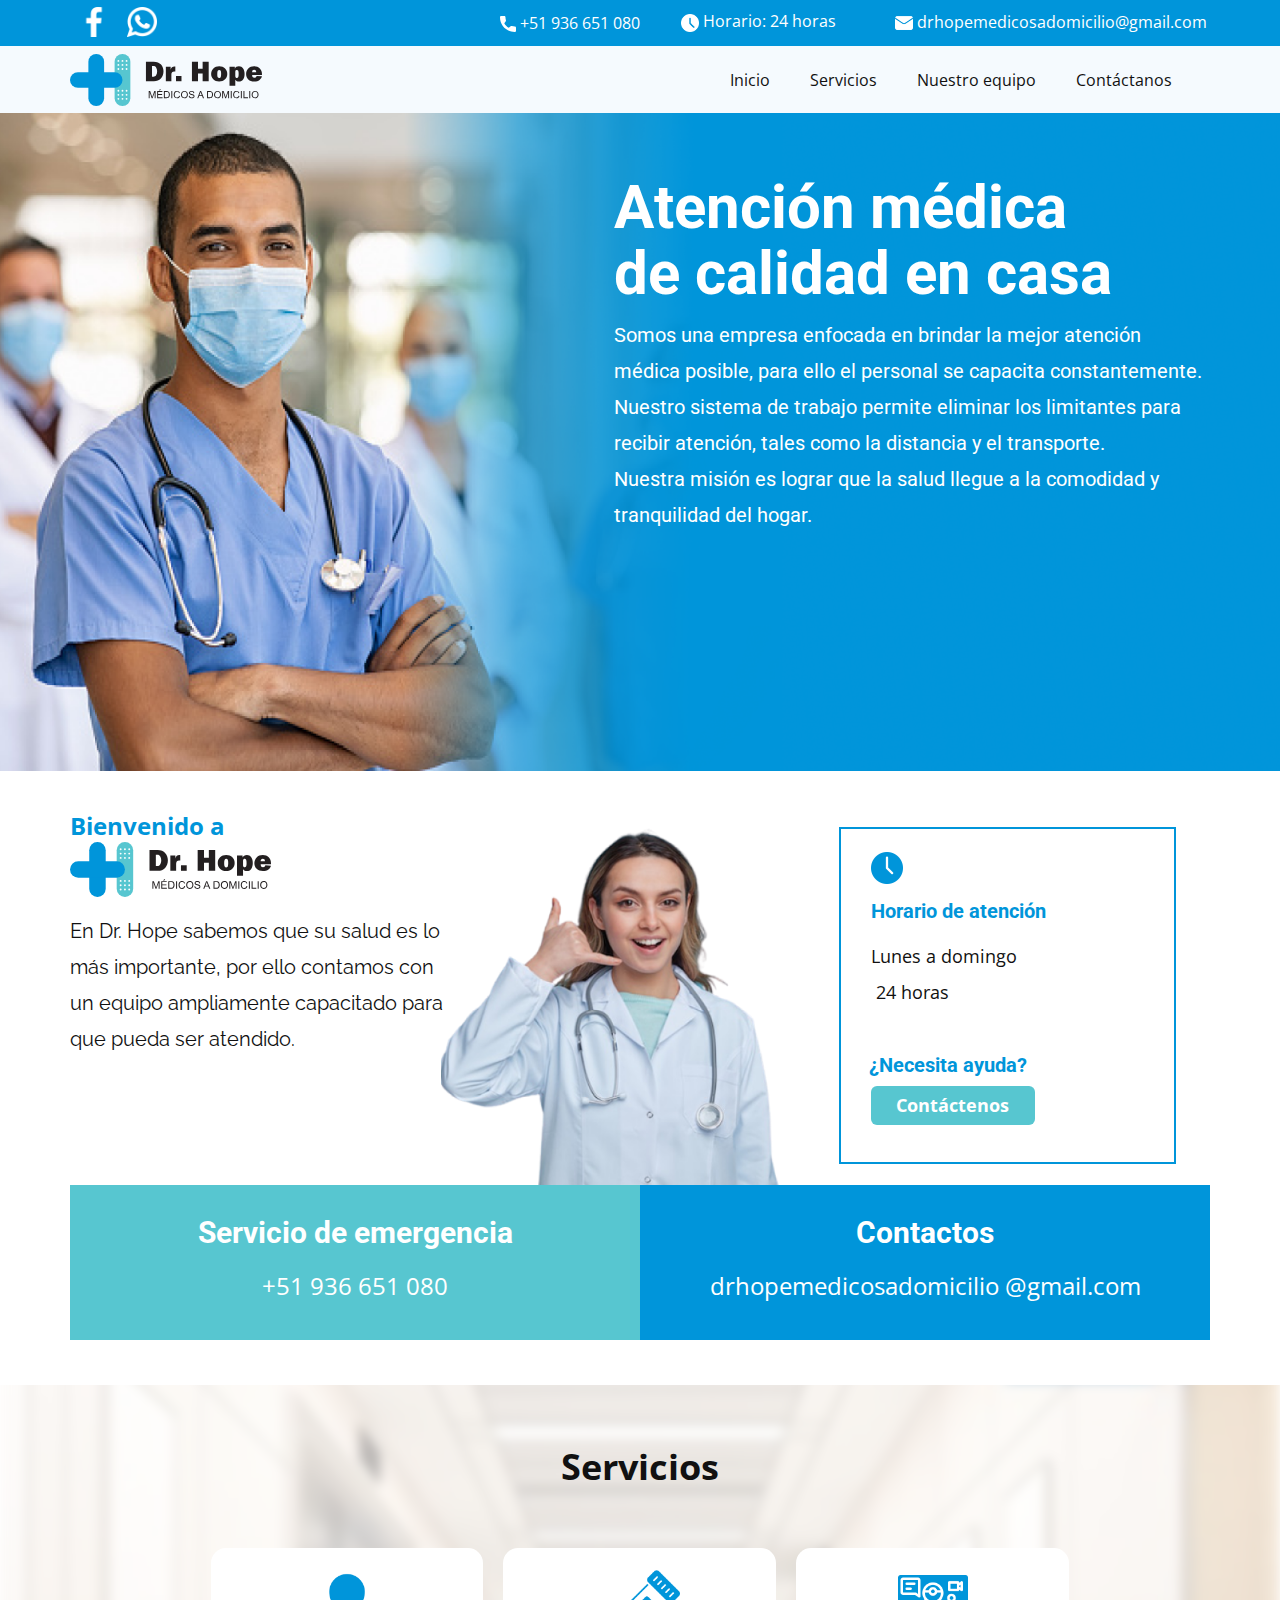
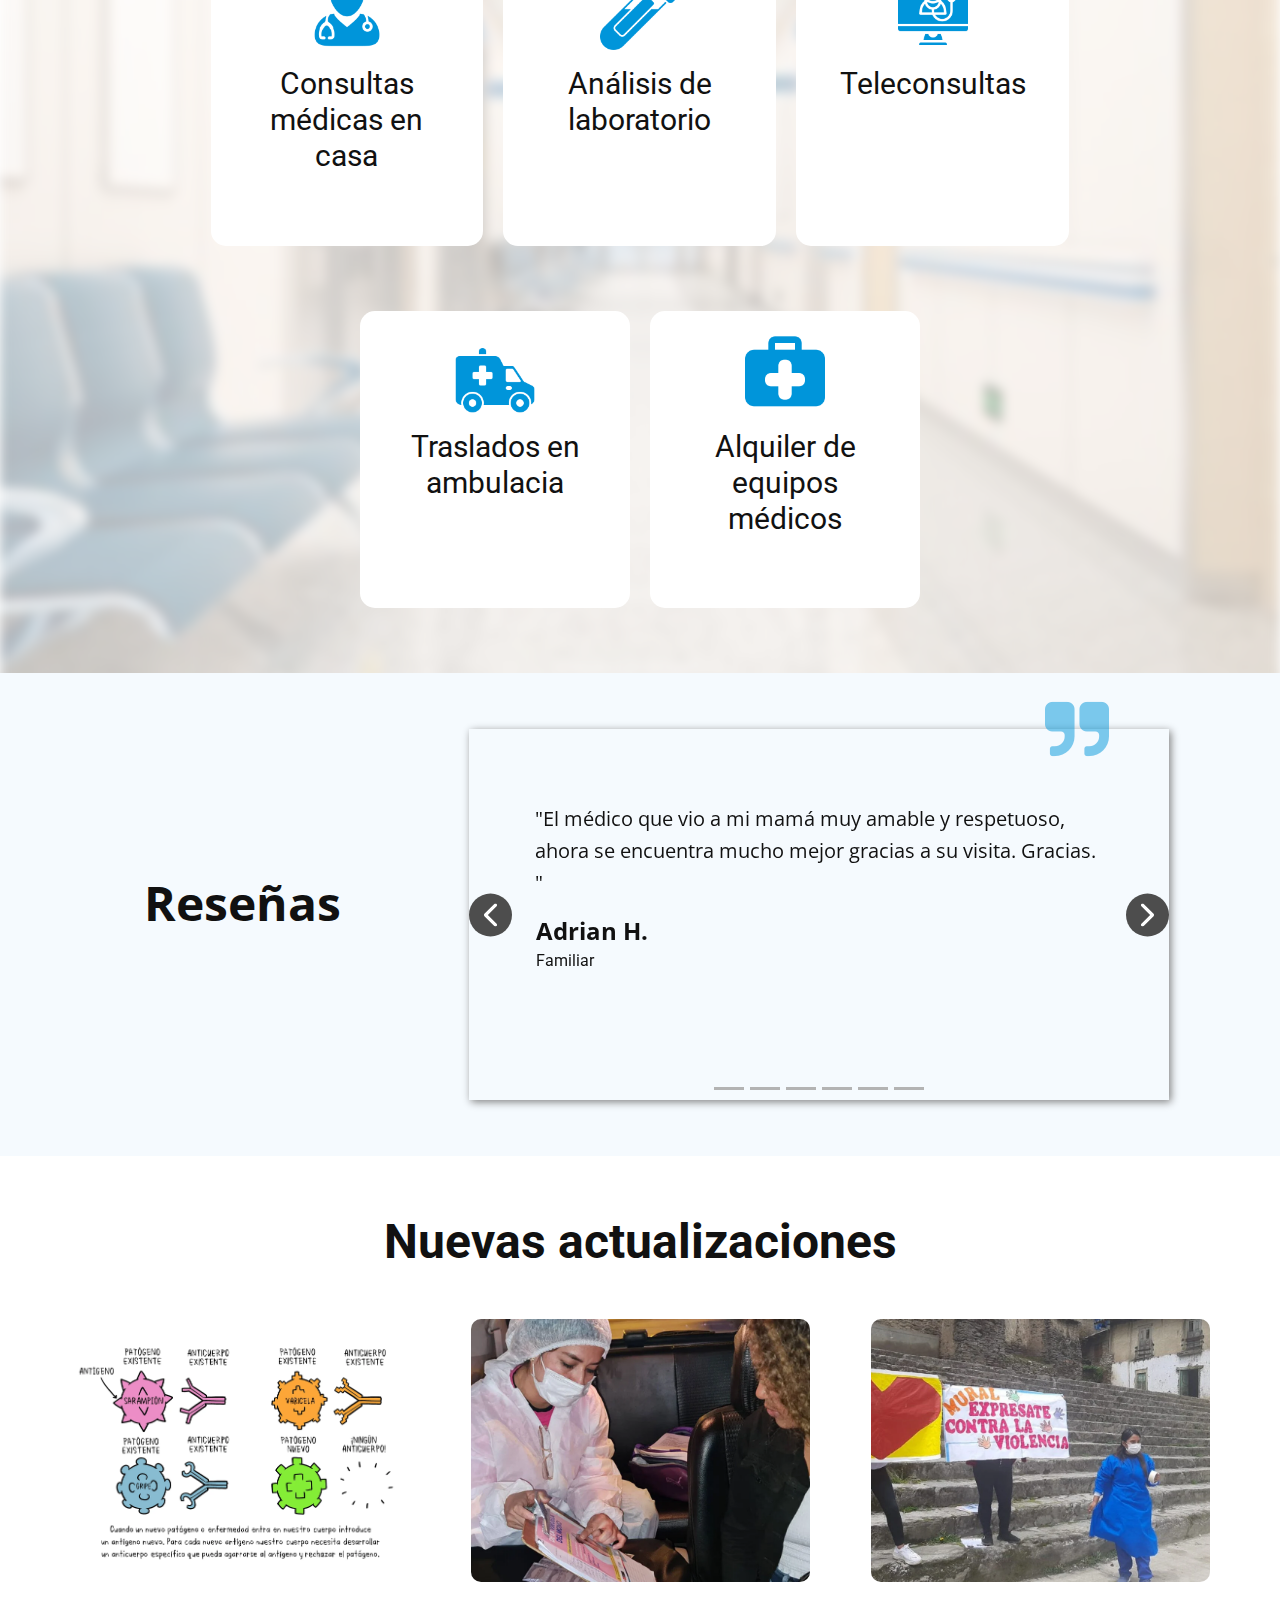
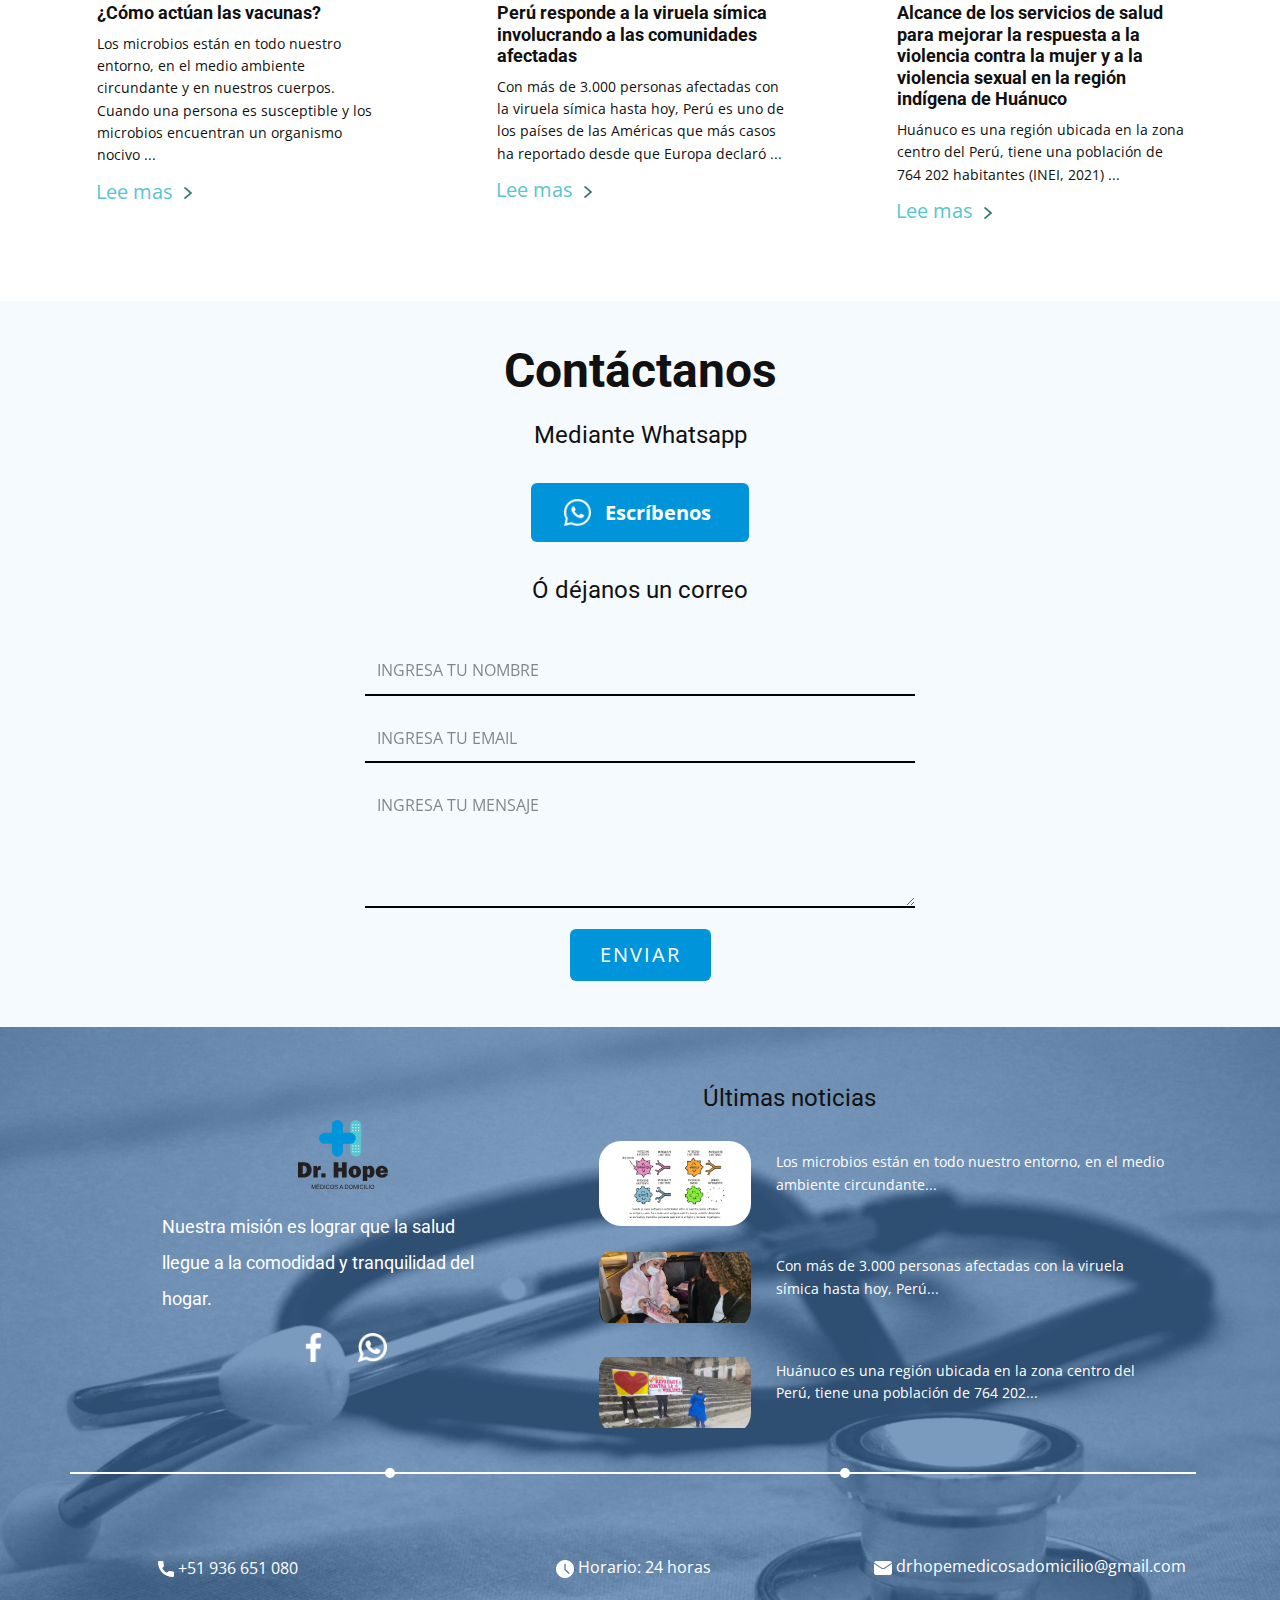
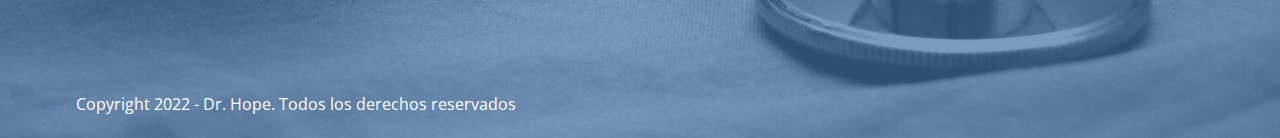
==== commit 2b861c59: "[ADD] pag drhope v6.0" ====
--- a/index.html
+++ b/index.html
@@ -39,28 +39,28 @@
   </head>
   <body data-home-page="Casa.html" data-home-page-title="Casa" class="u-body u-xl-mode" data-lang="es"><header class="u-align-left u-clearfix u-header u-section-row-container" id="sec-fa4b" style=""><div class="u-section-rows" style="">
         <div class="u-custom-color-6 u-section-row u-section-row-1" id="sec-46aa">
-          <div class="u-clearfix u-sheet u-valign-middle-md u-sheet-1">
-            <p class="u-hidden-md u-hidden-sm u-hidden-xs u-text u-text-1"><span class="u-file-icon u-icon u-text-white u-icon-1"><img src="images/2258570-f625a523.png" alt=""></span>&nbsp;​​drhopemedicosadomicilio@gmail.com
+          <div class="u-clearfix u-sheet u-valign-middle-md u-valign-middle-sm u-valign-middle-xs u-sheet-1">
+            <div class="u-social-icons u-spacing-17 u-social-icons-1">
+              <a class="u-social-url" title="facebook" target="_blank" href="https://www.facebook.com/people/Dr-Hope-M%C3%A9dicos-a-Domicilio/100086977282325/"><span class="u-file-icon u-icon u-social-facebook u-social-icon u-text-white u-icon-1"><img src="images/20837-323562e4.png" alt=""></span>
+              </a>
+              <a class="u-social-url" target="_blank" data-type="Whatsapp" title="https://api.whatsapp.com/send?phone=51936651080" href="https://api.whatsapp.com/send?phone=51936651080"><span class="u-file-icon u-icon u-social-icon u-social-whatsapp u-text-white u-icon-2"><img src="images/154858-634b1420.png" alt=""></span>
+              </a>
+            </div>
+            <p class="u-text u-text-1"><span class="u-file-icon u-icon u-text-white u-icon-3"><img src="images/1827379-fd2ba94c.png" alt=""></span>&nbsp;​Horario: 24 horas
             </p>
-            <div class="u-social-icons u-spacing-10 u-social-icons-1">
-              <a class="u-social-url" title="facebook" target="_blank" href="https://www.facebook.com/people/Dr-Hope-M%C3%A9dicos-a-Domicilio/100086977282325/"><span class="u-file-icon u-icon u-social-facebook u-social-icon u-text-white u-icon-2"><img src="images/20837-323562e4.png" alt=""></span>
-              </a>
-              <a class="u-social-url" target="_blank" data-type="Whatsapp" title="https://api.whatsapp.com/send?phone=51936651080" href="https://api.whatsapp.com/send?phone=51936651080"><span class="u-file-icon u-icon u-social-icon u-social-whatsapp u-text-white u-icon-3"><img src="images/154858-634b1420.png" alt=""></span>
-              </a>
-            </div>
-            <a href="https://nicepage.cc" class="u-active-none u-bottom-left-radius-0 u-bottom-right-radius-0 u-btn u-btn-rectangle u-button-style u-hover-none u-none u-radius-0 u-top-left-radius-0 u-top-right-radius-0 u-btn-1"><span class="u-icon"><svg class="u-svg-content" viewBox="0 0 405.333 405.333" x="0px" y="0px" style="width: 1em; height: 1em;"><path d="M373.333,266.88c-25.003,0-49.493-3.904-72.704-11.563c-11.328-3.904-24.192-0.896-31.637,6.699l-46.016,34.752    c-52.8-28.181-86.592-61.952-114.389-114.368l33.813-44.928c8.512-8.512,11.563-20.971,7.915-32.64    C142.592,81.472,138.667,56.96,138.667,32c0-17.643-14.357-32-32-32H32C14.357,0,0,14.357,0,32    c0,205.845,167.488,373.333,373.333,373.333c17.643,0,32-14.357,32-32V298.88C405.333,281.237,390.976,266.88,373.333,266.88z"></path></svg><img></span>&nbsp;+51 936 651 080
+            <p class="u-hidden-md u-hidden-sm u-hidden-xs u-text u-text-2"><span class="u-file-icon u-icon u-text-white u-icon-4"><img src="images/2258570-f625a523.png" alt=""></span>&nbsp;​​drhopemedicosadomicilio@gmail.com
+            </p>
+            <a href="https://api.whatsapp.com/send?phone=51936651080" class="u-active-none u-bottom-left-radius-0 u-bottom-right-radius-0 u-btn u-btn-rectangle u-button-style u-hover-none u-none u-radius-0 u-top-left-radius-0 u-top-right-radius-0 u-btn-1" target="_blank"><span class="u-icon"><svg class="u-svg-content" viewBox="0 0 405.333 405.333" x="0px" y="0px" style="width: 1em; height: 1em;"><path d="M373.333,266.88c-25.003,0-49.493-3.904-72.704-11.563c-11.328-3.904-24.192-0.896-31.637,6.699l-46.016,34.752    c-52.8-28.181-86.592-61.952-114.389-114.368l33.813-44.928c8.512-8.512,11.563-20.971,7.915-32.64    C142.592,81.472,138.667,56.96,138.667,32c0-17.643-14.357-32-32-32H32C14.357,0,0,14.357,0,32    c0,205.845,167.488,373.333,373.333,373.333c17.643,0,32-14.357,32-32V298.88C405.333,281.237,390.976,266.88,373.333,266.88z"></path></svg><img></span>&nbsp;+51 936 651 080
             </a>
-            <p class="u-text u-text-2"><span class="u-file-icon u-icon u-text-white u-icon-5"><img src="images/1827379-fd2ba94c.png" alt=""></span>&nbsp;​Horario: 24 horas
-            </p>
-          </div>
-          
-          
-          
-          
-          
-        </div>
-        <div class="u-section-row u-section-row-2" id="sec-37e8">
-          <div class="u-clearfix u-sheet u-valign-middle u-sheet-2">
+          </div>
+          
+          
+          
+          
+          
+        </div>
+        <div class="u-custom-color-1 u-section-row u-sticky u-sticky-5c67 u-section-row-2" id="sec-37e8">
+          <div class="u-clearfix u-sheet u-valign-middle-xl u-sheet-2">
             <a href="#" class="u-image u-logo u-image-1" data-image-width="195" data-image-height="150">
               <img src="images/DR.HOPE-VRTICAL.svg" class="u-logo-image u-logo-image-1" data-image-width="80">
             </a>
@@ -93,13 +93,18 @@
                 <div class="u-black u-menu-overlay u-opacity u-opacity-70"></div>
               </div>
             </nav>
-            <img class="u-image u-image-default u-image-2" src="images/DR.HOPE-VRTICAL.svg" alt="" data-image-width="385" data-image-height="295">
-          </div>
-          
-          
-          
-          
-          
+            <img class="u-image u-image-default u-image-2" src="images/DR.HOPE-HORIZONTAL.svg" alt="" data-image-width="715" data-image-height="195">
+          </div>
+          
+          
+          
+          
+          
+          <style class="u-sticky-style" data-style-id="5c67">.u-sticky-fixed.u-sticky-5c67, .u-body.u-sticky-fixed .u-sticky-5c67 {
+box-shadow: 5px 5px 20px 0 rgba(0,0,0,0.4) !important
+}.u-sticky-fixed.u-sticky-5c67:before, .u-body.u-sticky-fixed .u-sticky-5c67:before {
+borders: top right bottom left !important
+}</style>
         </div>
       </div></header>
     <section class="u-clearfix u-image u-section-1" id="carousel_a253" data-image-width="1780" data-image-height="780">
@@ -543,7 +548,7 @@
         <p class="u-align-left u-custom-font u-heading-font u-text u-text-white u-text-5">Nuestra misión es lograr que la salud llegue a la comodidad
 y tranquilidad del hogar.&nbsp;&nbsp;<br>
         </p>
-        <div class="u-social-icons u-spacing-10 u-social-icons-1">
+        <div class="u-social-icons u-spacing-30 u-social-icons-1">
           <a class="u-social-url" title="facebook" target="_blank" href="https://www.facebook.com/people/Dr-Hope-M%C3%A9dicos-a-Domicilio/100086977282325/"><span class="u-file-icon u-icon u-social-facebook u-social-icon u-text-white u-icon-1"><img src="images/20837-323562e4.png" alt=""></span>
           </a>
           <a class="u-social-url" target="_blank" data-type="Whatsapp" title="https://api.whatsapp.com/send?phone=51943904231" href="https://api.whatsapp.com/send?phone=51936651080"><span class="u-file-icon u-icon u-social-icon u-social-whatsapp u-text-white u-icon-2"><img src="images/154858-634b1420.png" alt=""></span>
@@ -556,7 +561,7 @@
         </p>
         <p class="u-text u-text-white u-text-7"><span class="u-file-icon u-icon u-text-white u-icon-4"><img src="images/1827379-fd2ba94c.png" alt=""></span>&nbsp;​Horario: 24 horas
         </p>
-        <a href="#" class="u-active-none u-bottom-left-radius-0 u-bottom-right-radius-0 u-btn u-btn-rectangle u-button-style u-hover-none u-none u-radius-0 u-text-white u-top-left-radius-0 u-top-right-radius-0 u-btn-1"><span class="u-icon"><svg class="u-svg-content" viewBox="0 0 405.333 405.333" x="0px" y="0px" style="width: 1em; height: 1em;"><path d="M373.333,266.88c-25.003,0-49.493-3.904-72.704-11.563c-11.328-3.904-24.192-0.896-31.637,6.699l-46.016,34.752    c-52.8-28.181-86.592-61.952-114.389-114.368l33.813-44.928c8.512-8.512,11.563-20.971,7.915-32.64    C142.592,81.472,138.667,56.96,138.667,32c0-17.643-14.357-32-32-32H32C14.357,0,0,14.357,0,32    c0,205.845,167.488,373.333,373.333,373.333c17.643,0,32-14.357,32-32V298.88C405.333,281.237,390.976,266.88,373.333,266.88z"></path></svg><img></span>&nbsp;+51 936 651 080
+        <a href="https://api.whatsapp.com/send?phone=51936651080" class="u-active-none u-bottom-left-radius-0 u-bottom-right-radius-0 u-btn u-btn-rectangle u-button-style u-hover-none u-none u-radius-0 u-text-white u-top-left-radius-0 u-top-right-radius-0 u-btn-1" target="_blank"><span class="u-icon"><svg class="u-svg-content" viewBox="0 0 405.333 405.333" x="0px" y="0px" style="width: 1em; height: 1em;"><path d="M373.333,266.88c-25.003,0-49.493-3.904-72.704-11.563c-11.328-3.904-24.192-0.896-31.637,6.699l-46.016,34.752    c-52.8-28.181-86.592-61.952-114.389-114.368l33.813-44.928c8.512-8.512,11.563-20.971,7.915-32.64    C142.592,81.472,138.667,56.96,138.667,32c0-17.643-14.357-32-32-32H32C14.357,0,0,14.357,0,32    c0,205.845,167.488,373.333,373.333,373.333c17.643,0,32-14.357,32-32V298.88C405.333,281.237,390.976,266.88,373.333,266.88z"></path></svg><img></span>&nbsp;+51 936 651 080
         </a>
         <p class="u-text u-text-white u-text-8">Copyright 2022 - Dr. Hope. Todos los derechos reservados</p>
       </div></footer>
--- a/drhope.css
+++ b/drhope.css
@@ -39158,58 +39158,62 @@
 }
 
 .u-header .u-sheet-1 {
-  min-height: 73px;
-}
-
-.u-header .u-text-1 {
-  margin: 19px 0 0 825px;
-}
-
-.u-header .u-icon-1 {
-  font-size: 1.125em;
+  min-height: 44px;
 }
 
 .u-header .u-social-icons-1 {
   white-space: nowrap;
-  height: 29px;
   min-height: 16px;
-  width: 68px;
-  min-width: 42px;
-  margin: -28px auto 0 0;
+  width: 78px;
+  min-width: 49px;
+  height: 30px;
+  margin: 7px auto 0 9px;
+}
+
+.u-header .u-icon-1 {
+  height: 27px;
 }
 
 .u-header .u-icon-2 {
   height: 27px;
 }
 
+.u-header .u-text-1 {
+  font-size: 1rem;
+  margin: -29px 355px 0 611px;
+}
+
 .u-header .u-icon-3 {
-  height: 27px;
+  font-size: 1.125em;
+}
+
+.u-header .u-text-2 {
+  margin: -28px 0 0 825px;
+}
+
+.u-header .u-icon-4 {
+  font-size: 1.125em;
 }
 
 .u-header .u-btn-1 {
   background-image: none;
   border-style: none;
   font-size: 1rem;
-  margin: -28px auto 0 430px;
+  margin: -27px auto 9px 430px;
   padding: 0;
 }
+.u-header .u-section-row-2 {
+  background-image: none;
+}
 
-.u-header .u-text-2 {
-  font-size: 1rem;
-  margin: -26px 355px 24px 611px;
-}
-
-.u-header .u-icon-5 {
-  font-size: 1.125em;
-}
 .u-header .u-sheet-2 {
-  min-height: 100px;
+  min-height: 67px;
 }
 
 .u-header .u-image-1 {
   width: 0;
   height: 0;
-  margin: 16px auto 0 0;
+  margin: 7px auto 0 0;
 }
 
 .u-header .u-logo-image-1 {
@@ -39218,7 +39222,7 @@
 }
 
 .u-header .u-menu-1 {
-  margin: -18px 16px 0 auto;
+  margin: -34px 18px 0 auto;
 }
 
 .u-header .u-nav-1 {
@@ -39234,59 +39238,80 @@
 }
 
 .u-header .u-image-2 {
-  width: 90px;
-  height: 69px;
-  margin: -52px auto -18px 16px;
+  width: 192px;
+  height: 52px;
+  margin: -44px auto -36px 0;
 }
 @media (max-width: 1199px) {
+  .u-header .u-sheet-1 {
+    min-height: 52px;
+  }
+
+  .u-header .u-social-icons-1 {
+    margin-top: 11px;
+    margin-left: 0;
+  }
+
   .u-header .u-text-1 {
     width: auto;
-    margin-top: 22px;
-    margin-right: 23px;
-    margin-left: 602px;
-  }
-
-  .u-header .u-btn-1 {
-    margin-left: 188px;
+    margin-top: -29px;
+    margin-right: 361px;
+    margin-left: 404px;
   }
 
   .u-header .u-text-2 {
     width: auto;
-    margin-right: 366px;
-    margin-bottom: 22px;
-    margin-left: 399px;
+    margin-top: -28px;
+    margin-right: 13px;
+    margin-left: 612px;
+  }
+
+  .u-header .u-btn-1 {
+    margin-top: -27px;
+    margin-bottom: 13px;
+    margin-left: 188px;
   }
 }
 @media (max-width: 1199px) {
+  .u-header .u-image-1 {
+    margin-top: 50px;
+  }
+
+  .u-header .u-menu-1 {
+    margin-top: -34px;
+  }
+
   .u-header .u-image-2 {
-    margin-top: -52px;
+    width: 192px;
+    margin-top: -44px;
+    margin-bottom: 7px;
   }
 }
 @media (max-width: 991px) {
   .u-header .u-sheet-1 {
-    min-height: 54px;
+    min-height: 47px;
+  }
+
+  .u-header .u-social-icons-1 {
+    margin-top: 8px;
   }
 
   .u-header .u-text-1 {
-    margin-top: -131px;
+    margin-top: -29px;
+    margin-right: 10px;
+    margin-left: 552px;
+  }
+
+  .u-header .u-text-2 {
+    margin-top: -172px;
     margin-right: -21px;
     margin-left: 426px;
   }
 
-  .u-header .u-social-icons-1 {
-    margin-top: 13px;
-    margin-left: 13px;
-  }
-
   .u-header .u-btn-1 {
-    margin-top: -29px;
-    margin-left: 373px;
-  }
-
-  .u-header .u-text-2 {
-    margin-right: 13px;
-    margin-bottom: 13px;
-    margin-left: 550px;
+    margin-right: 220px;
+    margin-bottom: 10px;
+    margin-left: auto;
   }
 }
 @media (max-width: 991px) {
@@ -39294,82 +39319,102 @@
     min-height: 77px;
   }
 
+  .u-header .u-image-1 {
+    margin-top: 61px;
+  }
+
   .u-header .u-menu-1 {
     width: auto;
   }
+
+  .u-header .u-image-2 {
+    width: 195px;
+    margin-top: -38px;
+    margin-bottom: 12px;
+  }
 }
 @media (max-width: 767px) {
+  .u-header .u-sheet-1 {
+    min-height: 48px;
+  }
+
+  .u-header .u-social-icons-1 {
+    margin-top: 9px;
+  }
+
   .u-header .u-text-1 {
+    margin-top: -30px;
+    margin-right: 0;
+    margin-left: 382px;
+  }
+
+  .u-header .u-text-2 {
+    margin-top: -172px;
     margin-right: 187px;
     margin-left: 128px;
   }
 
   .u-header .u-btn-1 {
-    margin-top: -29px;
-    margin-right: 0;
-    margin-left: 193px;
+    margin-top: -28px;
+    margin-right: 176px;
+    margin-bottom: 13px;
+  }
+}
+@media (max-width: 767px) {
+  .u-header .u-sheet-2 {
+    min-height: 67px;
+  }
+
+  .u-header .u-image-1 {
+    margin-top: 56px;
+  }
+
+  .u-header .u-image-2 {
+    margin-bottom: 7px;
+  }
+}
+@media (max-width: 575px) {
+  .u-header .u-sheet-1 {
+    min-height: 38px;
+  }
+
+  .u-header .u-social-icons-1 {
+    width: 75px;
+    height: 29px;
+    margin-top: 5px;
+  }
+
+  .u-header .u-text-1 {
+    font-size: 0.75rem;
+    margin-top: -25px;
+    margin-left: 223px;
   }
 
   .u-header .u-text-2 {
-    margin-top: -26px;
-    margin-right: 15px;
-    margin-left: 367px;
-  }
-}
-@media (max-width: 767px) {
-  .u-header .u-sheet-2 {
-    min-height: 100px;
-  }
-}
-@media (max-width: 575px) {
-  .u-header .u-sheet-1 {
-    min-height: 58px;
-  }
-
-  .u-header .u-text-1 {
     margin-right: 87px;
     margin-left: 28px;
-  }
-
-  .u-header .u-social-icons-1 {
-    height: 22px;
-    width: 53px;
-    margin-top: 18px;
-    margin-left: 16px;
   }
 
   .u-header .u-btn-1 {
     font-size: 0.75rem;
-    margin-top: -21px;
-    margin-right: auto;
-    margin-left: 99px;
-  }
-
-  .u-header .u-text-2 {
-    font-size: 0.75rem;
-    margin: -21px 0 18px 223px;
+    margin: -21px auto 8px 106px;
   }
 }
 @media (max-width: 575px) {
   .u-header .u-sheet-2 {
-    min-height: 54px;
-  }
-
-  .u-header .u-image-1 {
-    margin-top: 4px;
+    min-height: 61px;
   }
 
   .u-header .u-menu-1 {
-    margin-top: -35px;
+    margin-top: -37px;
     margin-right: 0;
   }
 
   .u-header .u-image-2 {
-    width: 59px;
+    width: 175px;
     height: 46px;
     margin-top: -35px;
-    margin-bottom: -42px;
-    margin-left: 20px;
+    margin-bottom: 8px;
   }
 }
  .u-footer {
@@ -39458,9 +39503,9 @@
   white-space: nowrap;
   height: 29px;
   min-height: 16px;
-  width: 68px;
-  min-width: 42px;
-  margin: 19px auto 0 239px;
+  width: 88px;
+  min-width: 62px;
+  margin: 16px auto 0 229px;
 }
 
 .u-footer .u-icon-1 {
@@ -39474,7 +39519,7 @@
 .u-footer .u-line-1 {
   width: 1126px;
   transform-origin: left center 0px;
-  margin: 107px auto 0 0;
+  margin: 110px auto 0 0;
 }
 
 .u-footer .u-shape-1 {
@@ -39578,13 +39623,12 @@
   }
 
   .u-footer .u-social-icons-1 {
-    width: 68px;
-    margin-top: 35px;
-    margin-left: 228px;
+    margin-top: 19px;
+    margin-left: 218px;
   }
 
   .u-footer .u-line-1 {
-    margin-top: 128px;
+    margin-top: 144px;
     margin-right: initial;
     margin-left: initial;
     width: auto;
@@ -39657,12 +39701,12 @@
   }
 
   .u-footer .u-social-icons-1 {
-    margin-top: 36px;
-    margin-left: 118px;
+    margin-top: 23px;
+    margin-left: 108px;
   }
 
   .u-footer .u-line-1 {
-    margin-top: 127px;
+    margin-top: 140px;
     width: auto;
     margin-right: initial;
     margin-left: initial;
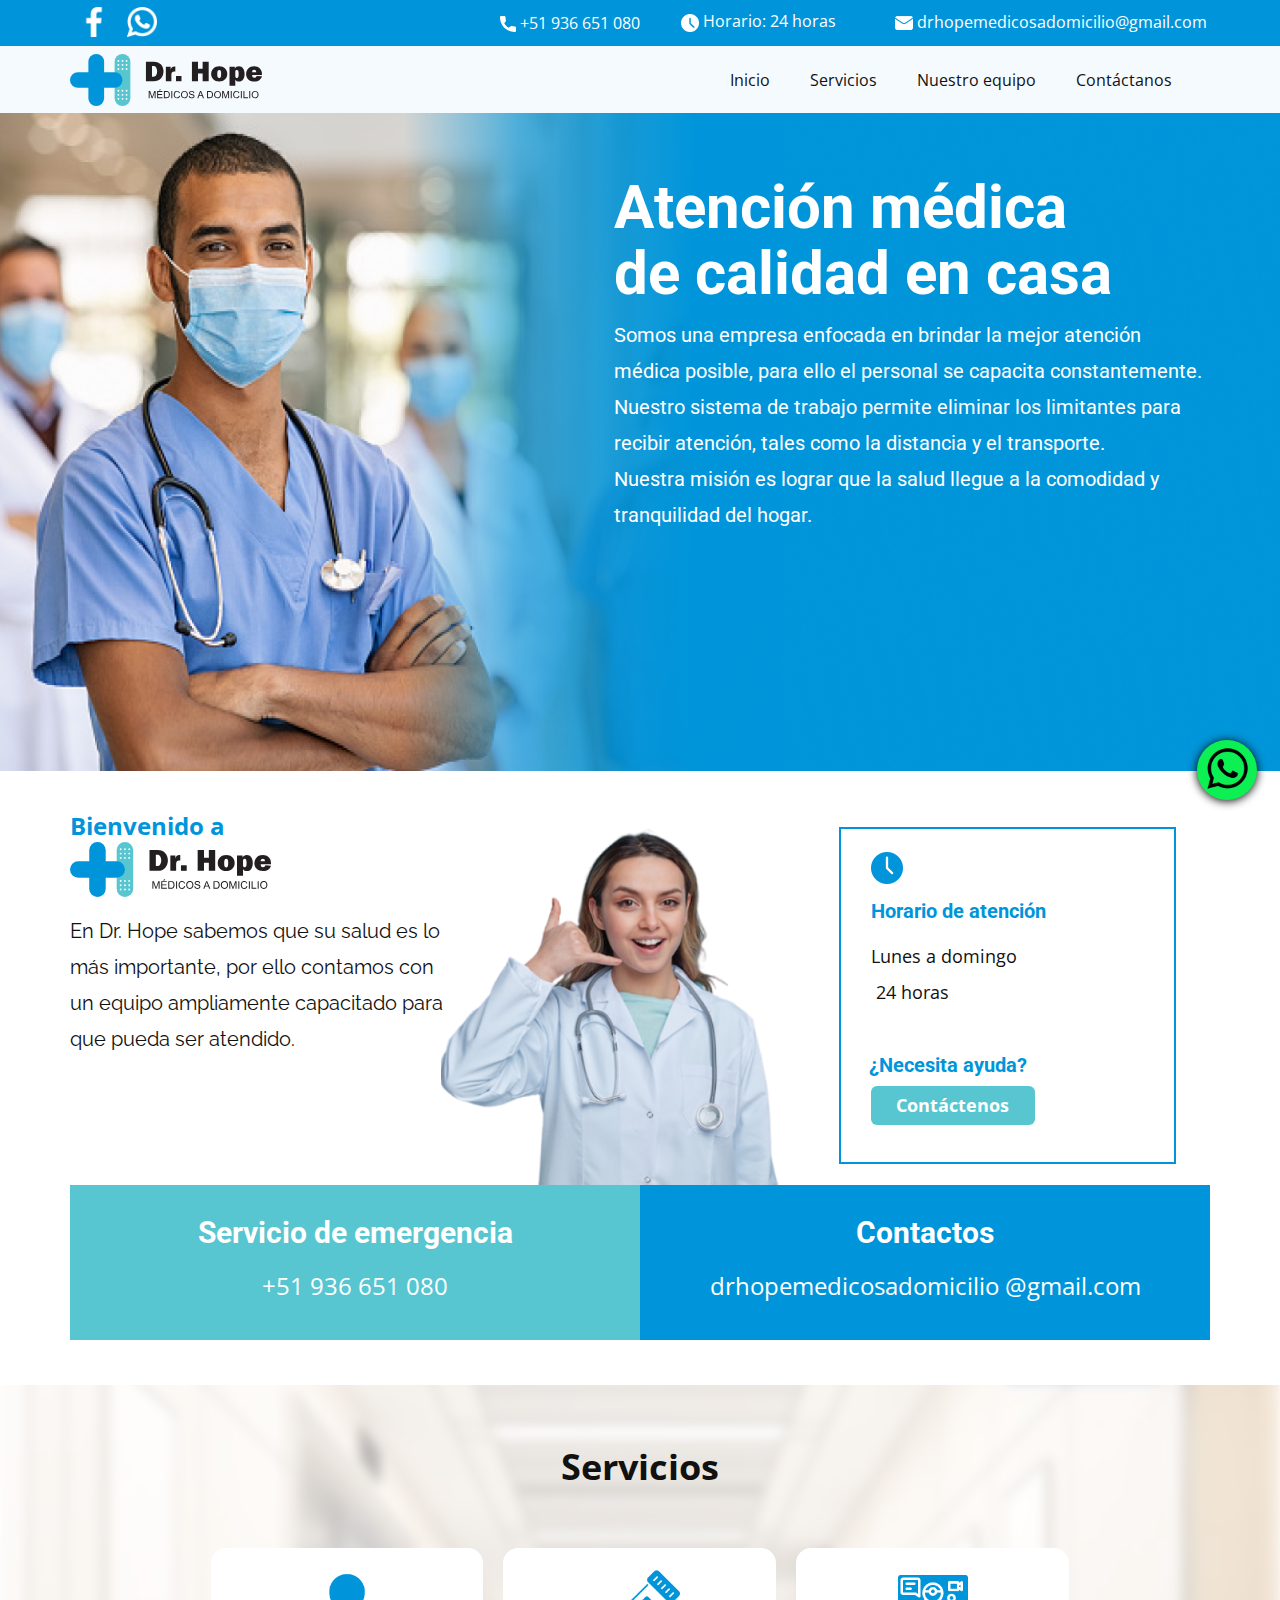
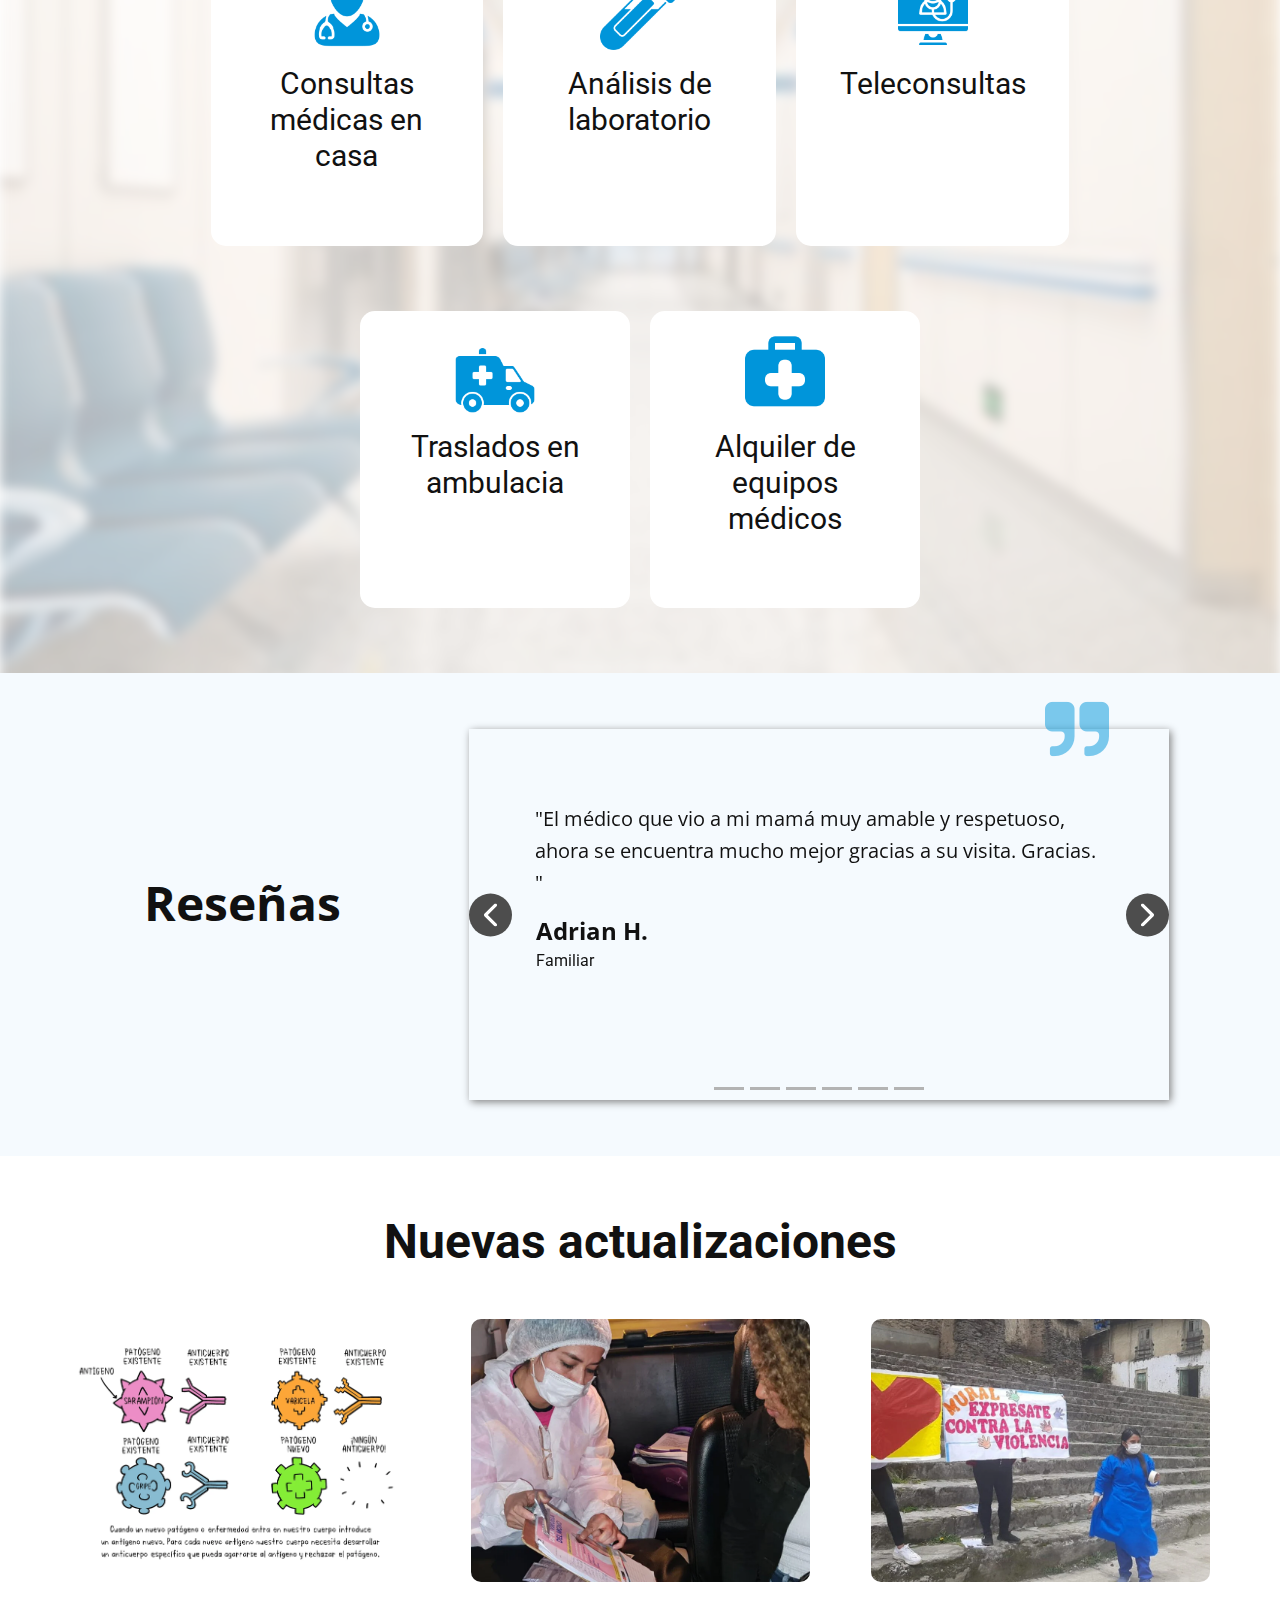
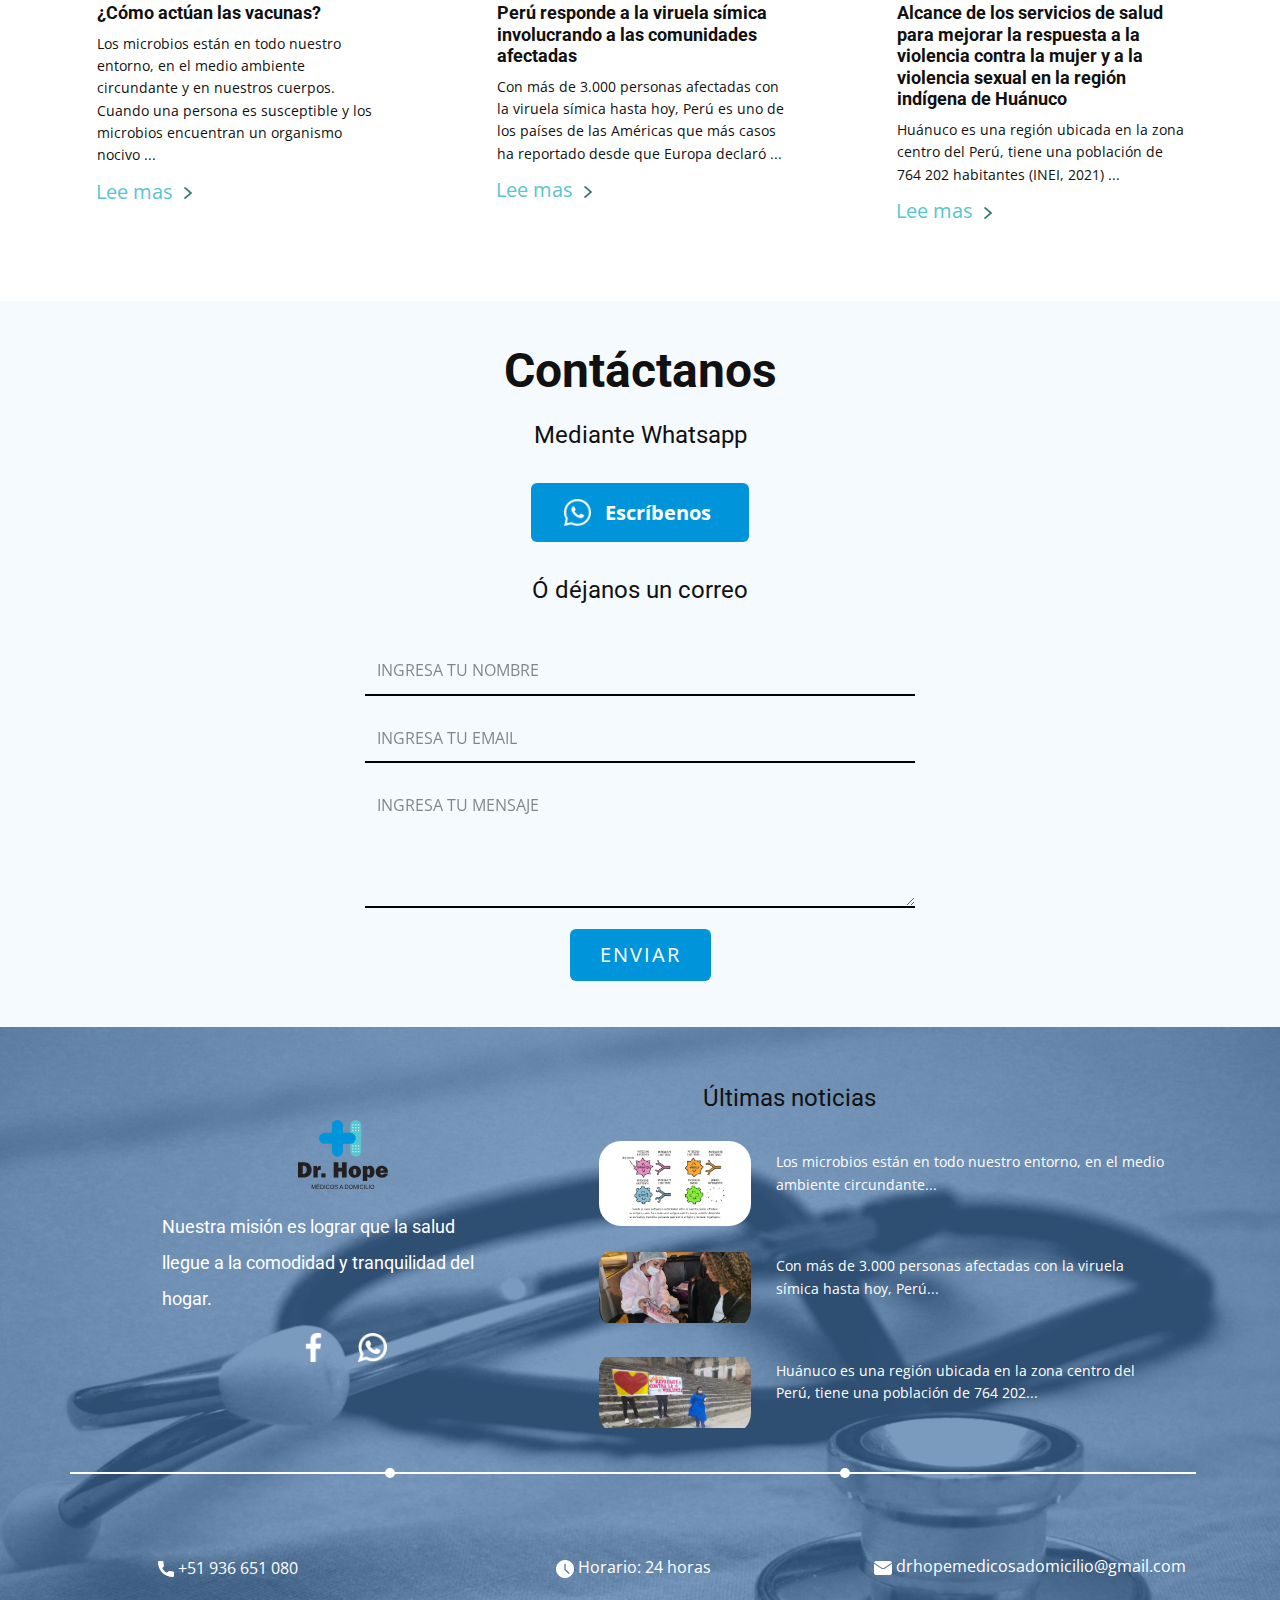
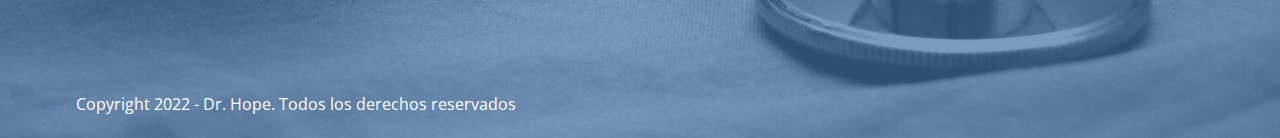
==== commit aeb7d248: "[ADD] button wsp" ====
--- a/index.html
+++ b/index.html
@@ -569,5 +569,10 @@
         <svg class="u-svg-link" preserveAspectRatio="xMidYMin slice" viewBox="0 0 551.13 551.13"><use xmlns:xlink="http://www.w3.org/1999/xlink" xlink:href="#svg-1d98"></use></svg>
         <svg class="u-svg-content" enable-background="new 0 0 551.13 551.13" viewBox="0 0 551.13 551.13" xmlns="http://www.w3.org/2000/svg" id="svg-1d98"><path d="m275.565 189.451 223.897 223.897h51.668l-275.565-275.565-275.565 275.565h51.668z"></path></svg>
     </span>
+    <a href="https://api.whatsapp.com/send?phone=51943904231" class="btn-wsp" target="_blank">
+        <i class="icon-whatsapp">
+          <img src="images/whatsapp.png" style="height: 43px; width: 43px;margin-top: 7px">
+        </i>
+    </a>
   
 </body></html>--- a/drhope.css
+++ b/drhope.css
@@ -9,6 +9,28 @@
   display: block;
   content: "";
   height: 0; }
+
+.btn-wsp{
+    position: fixed;
+    width: 60px;
+    height: 60px;
+    line-height: 55px;
+    bottom: 100px;
+    right: 23px;
+    background: #0df053;
+    color: #fff;
+    border-radius: 50px;
+    text-align: center;
+    font-size: 30px;
+    box-shadow: 0px 1px 10px rgba(0,0,0,3);
+    z-index: 100;
+}
+
+.btn-wsp:hover{
+    text-decoration: none;
+    color: #0df053;
+    background: #fff;
+}
 
 .fr-hide-by-clipping {
   position: absolute;
--- a/Casa.css
+++ b/Casa.css
@@ -1,6 +1,28 @@
  .u-section-1 {
   background-image: url("images/Imagen1.png");
   background-position: 50% 50%;
+}
+
+.btn-wsp{
+    position: fixed;
+    width: 60px;
+    height: 60px;
+    line-height: 55px;
+    bottom: 100px;
+    right: 23px;
+    background: #0df053;
+    color: #fff;
+    border-radius: 50px;
+    text-align: center;
+    font-size: 30px;
+    box-shadow: 0px 1px 10px rgba(0,0,0,3);
+    z-index: 100;
+}
+
+.btn-wsp:hover{
+    text-decoration: none;
+    color: #0df053;
+    background: #fff;
 }
 
 .u-section-1 .u-sheet-1 {
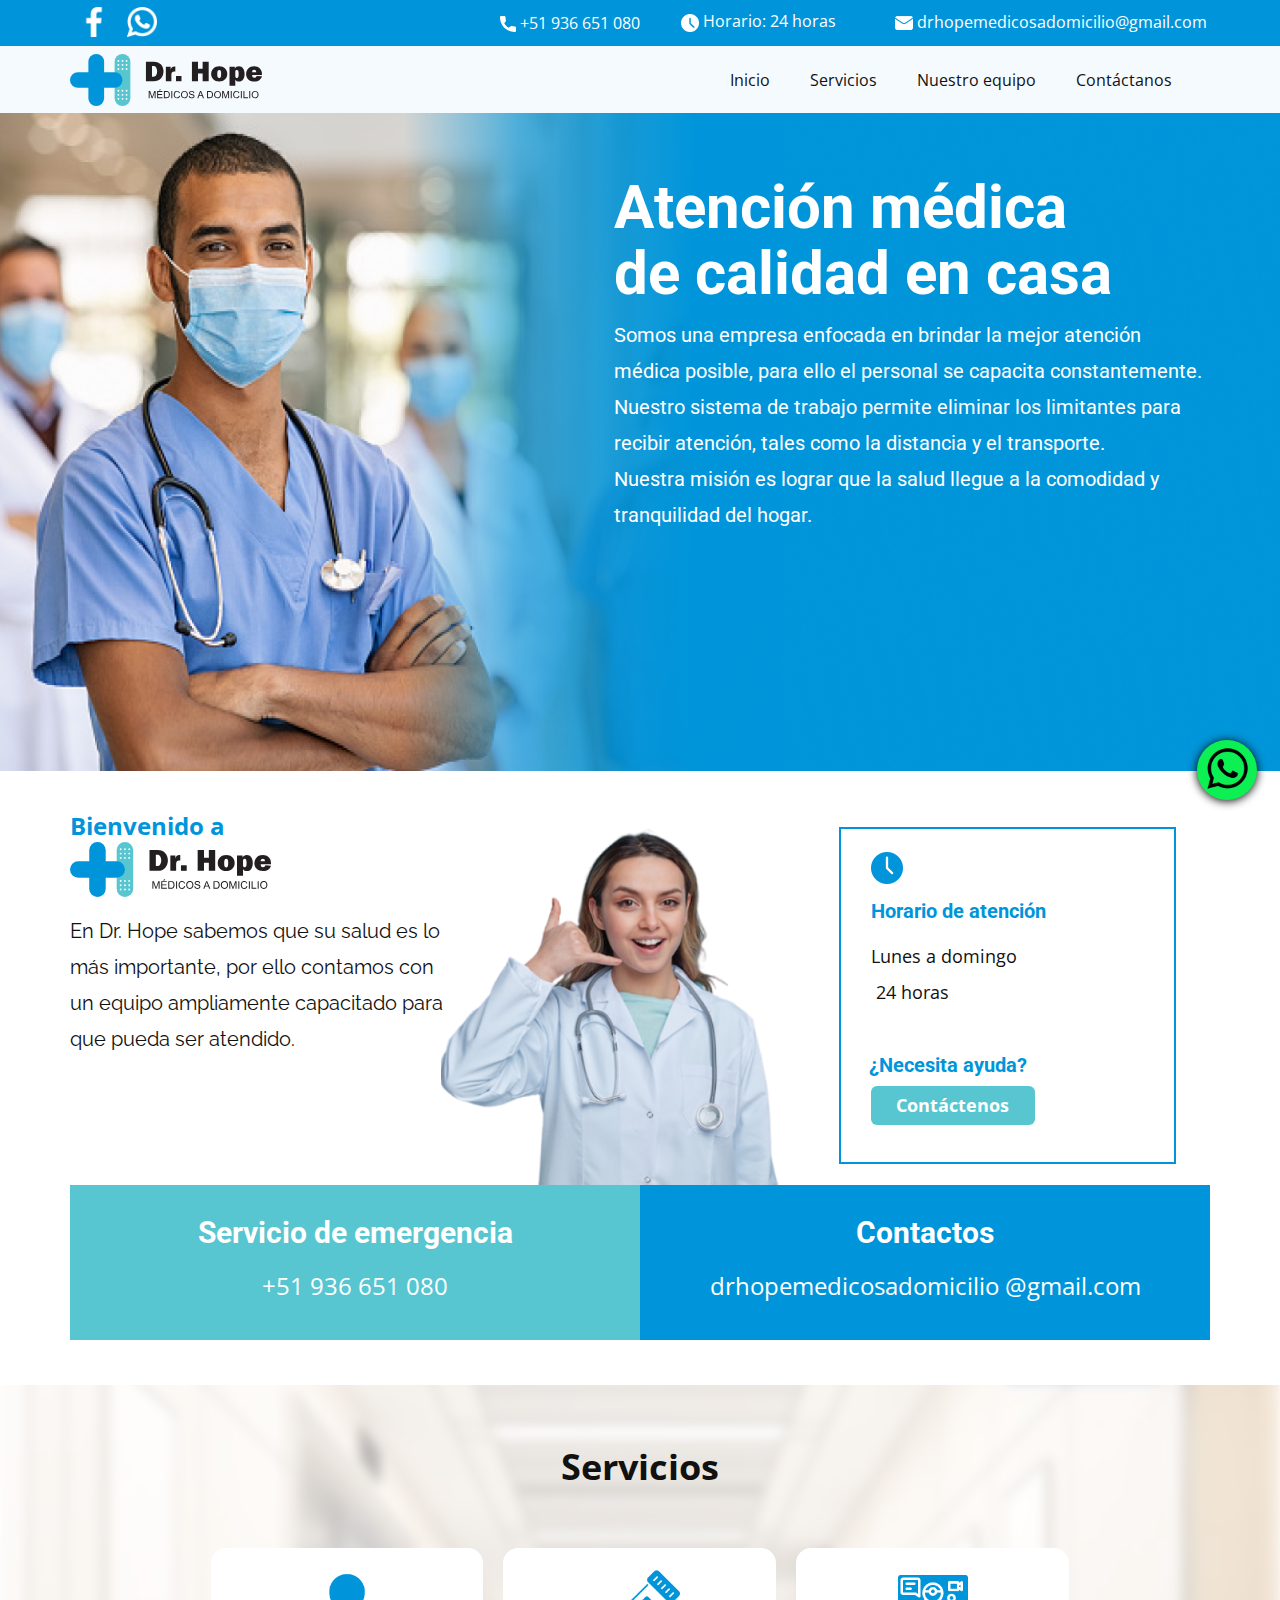
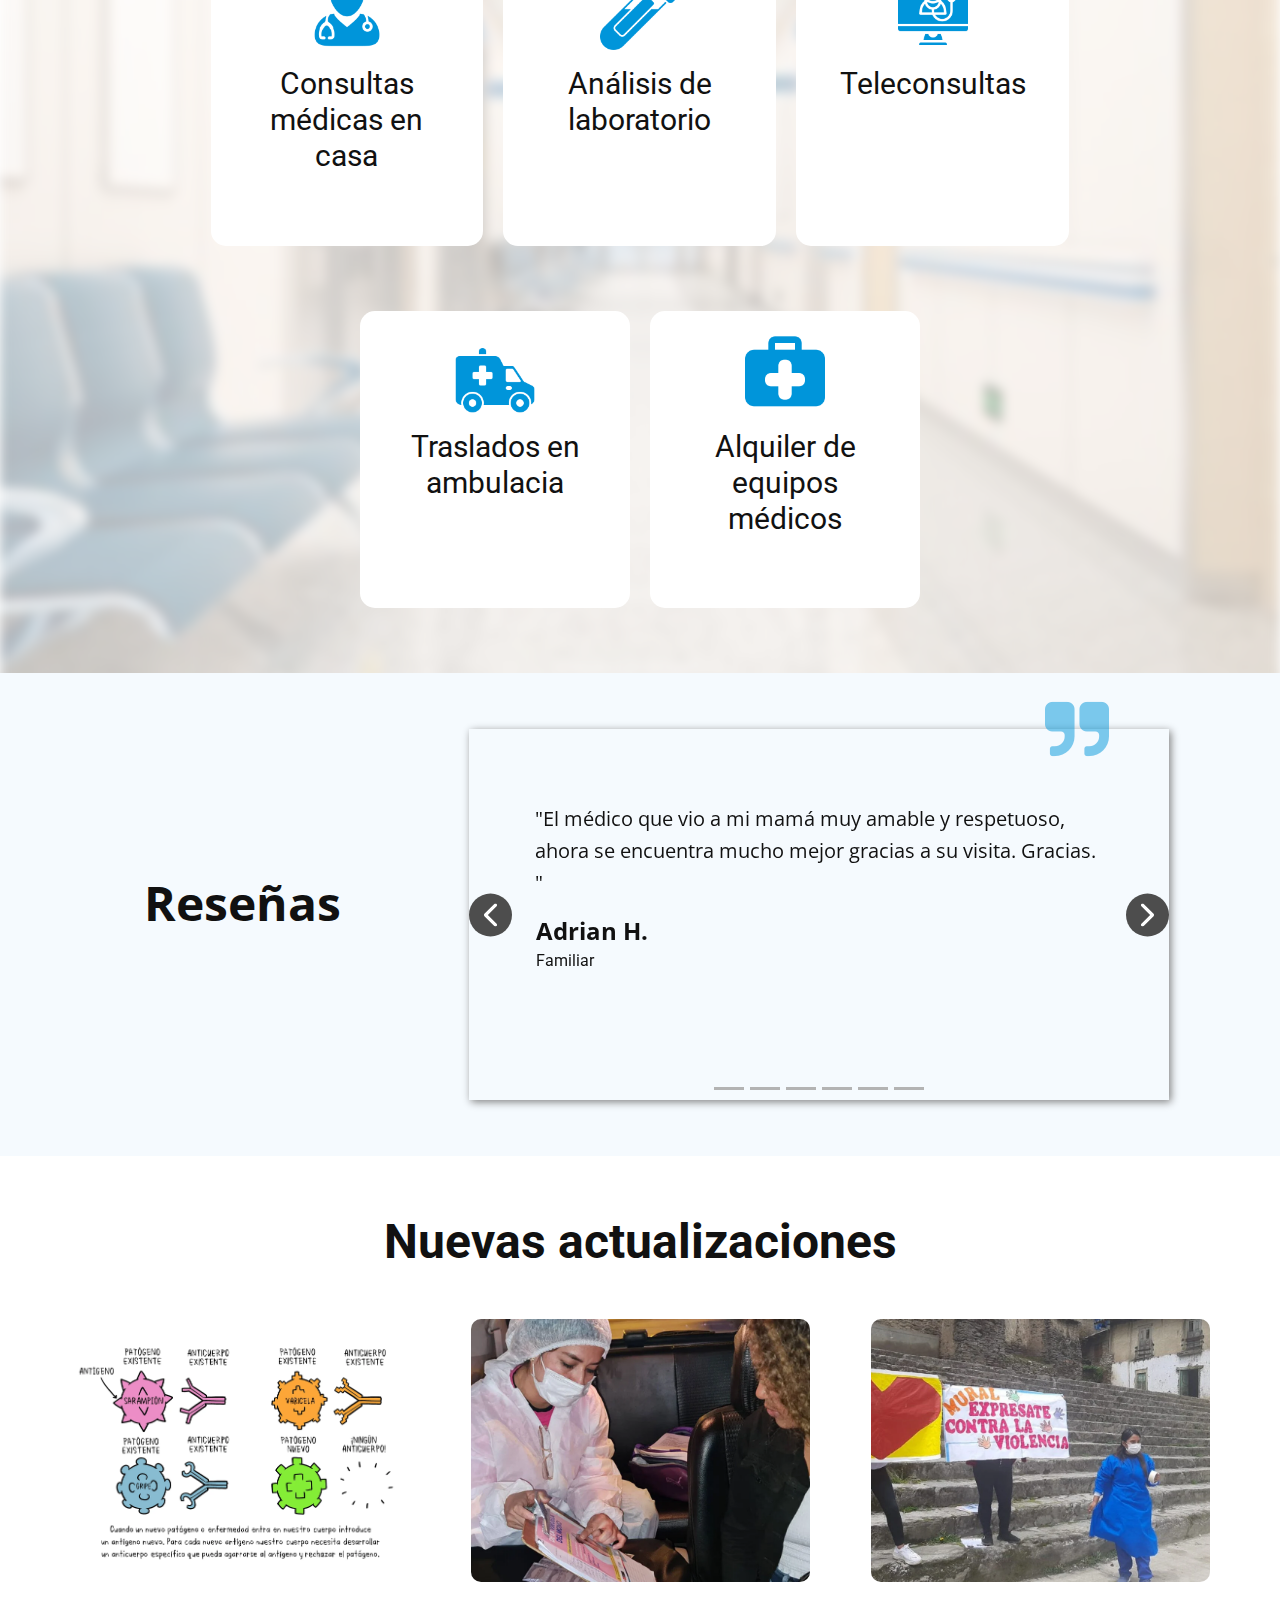
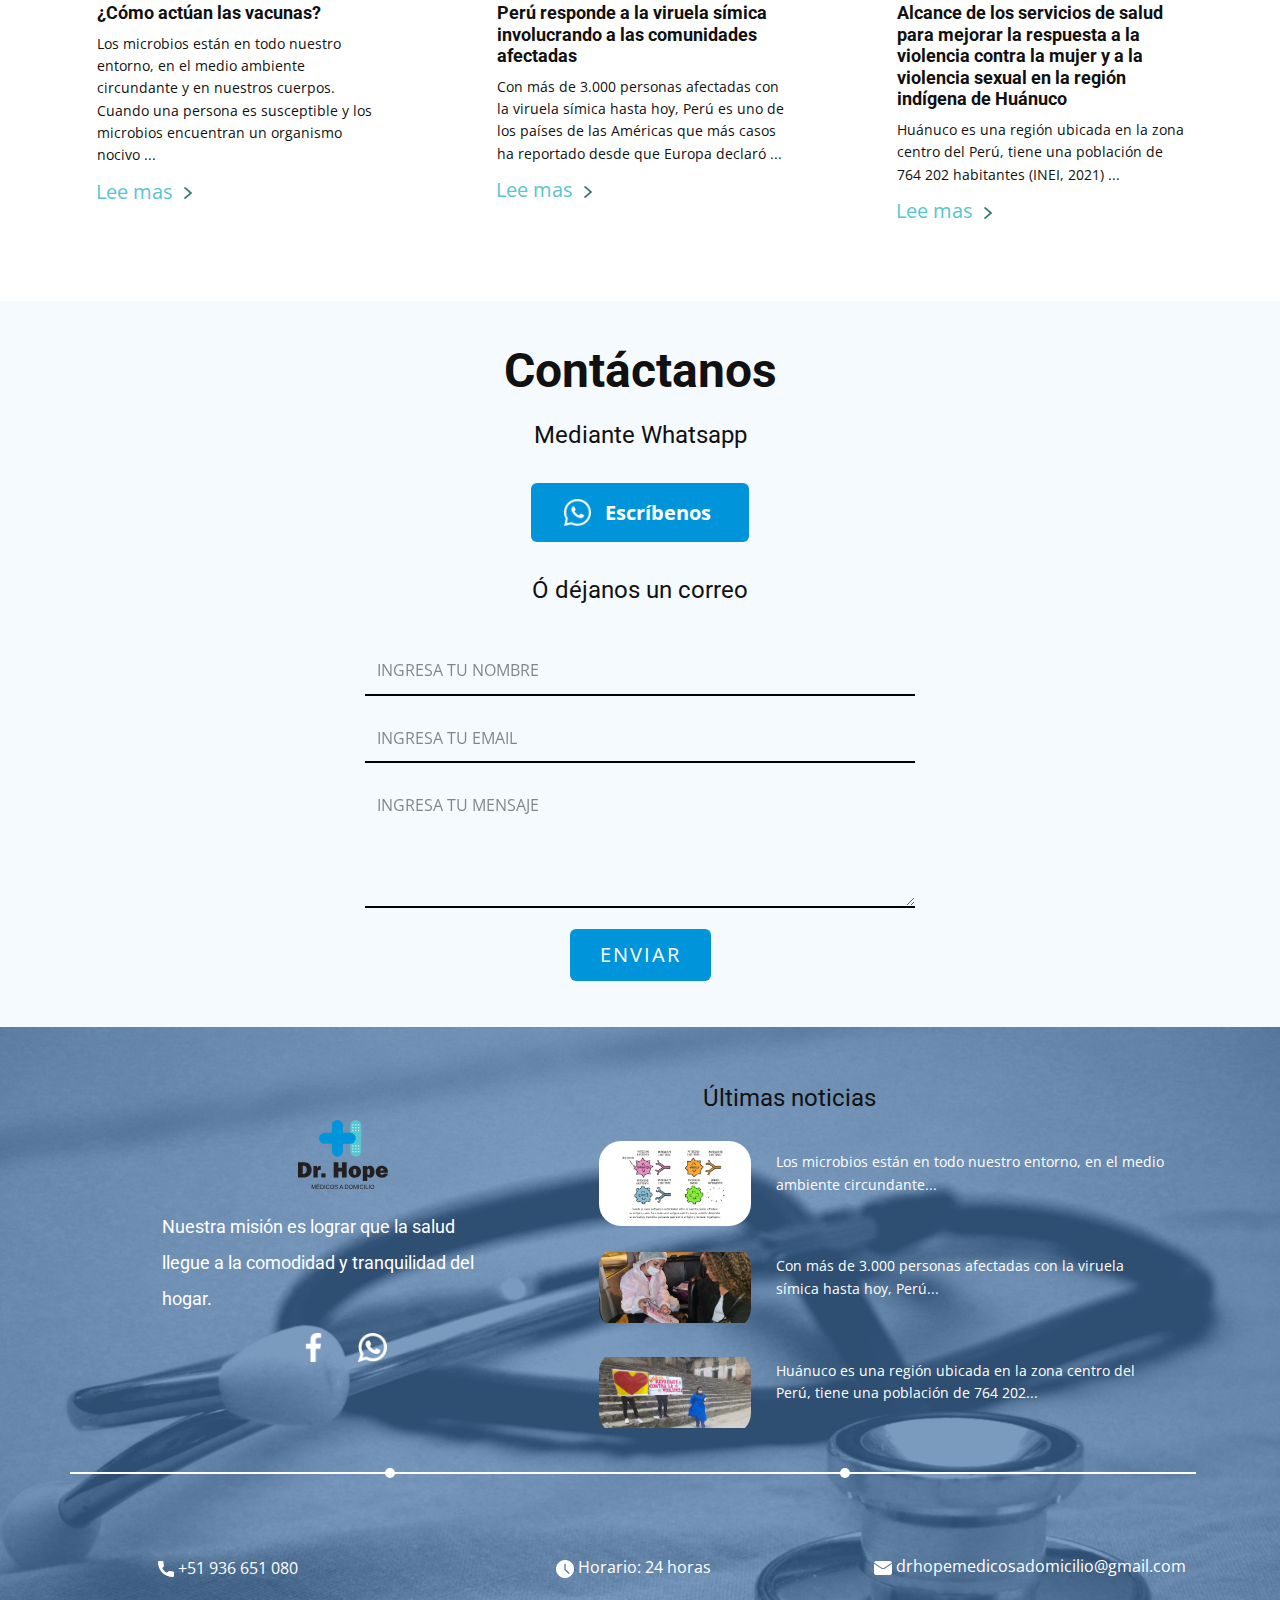
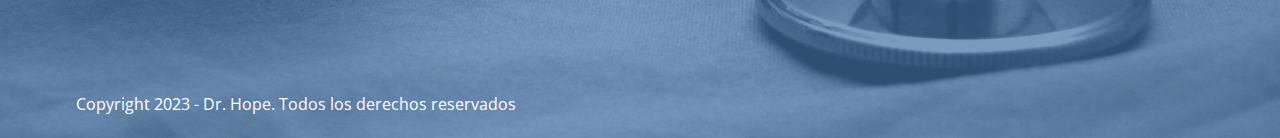
==== commit 71085f9d: "add 2023" ====
--- a/index.html
+++ b/index.html
@@ -36,6 +36,16 @@
     <meta name="theme-color" content="#478ac9">
     <meta property="og:title" content="Dr.hope">
     <meta property="og:type" content="website">
+
+    <!-- Google tag (gtag.js) -->
+    <script async src="https://www.googletagmanager.com/gtag/js?id=G-7H273K81DY"></script>
+    <script>
+      window.dataLayer = window.dataLayer || [];
+      function gtag(){dataLayer.push(arguments);}
+      gtag('js', new Date());
+
+      gtag('config', 'G-7H273K81DY');
+    </script>
   </head>
   <body data-home-page="Casa.html" data-home-page-title="Casa" class="u-body u-xl-mode" data-lang="es"><header class="u-align-left u-clearfix u-header u-section-row-container" id="sec-fa4b" style=""><div class="u-section-rows" style="">
         <div class="u-custom-color-6 u-section-row u-section-row-1" id="sec-46aa">
@@ -563,13 +573,13 @@
         </p>
         <a href="https://api.whatsapp.com/send?phone=51936651080" class="u-active-none u-bottom-left-radius-0 u-bottom-right-radius-0 u-btn u-btn-rectangle u-button-style u-hover-none u-none u-radius-0 u-text-white u-top-left-radius-0 u-top-right-radius-0 u-btn-1" target="_blank"><span class="u-icon"><svg class="u-svg-content" viewBox="0 0 405.333 405.333" x="0px" y="0px" style="width: 1em; height: 1em;"><path d="M373.333,266.88c-25.003,0-49.493-3.904-72.704-11.563c-11.328-3.904-24.192-0.896-31.637,6.699l-46.016,34.752    c-52.8-28.181-86.592-61.952-114.389-114.368l33.813-44.928c8.512-8.512,11.563-20.971,7.915-32.64    C142.592,81.472,138.667,56.96,138.667,32c0-17.643-14.357-32-32-32H32C14.357,0,0,14.357,0,32    c0,205.845,167.488,373.333,373.333,373.333c17.643,0,32-14.357,32-32V298.88C405.333,281.237,390.976,266.88,373.333,266.88z"></path></svg><img></span>&nbsp;+51 936 651 080
         </a>
-        <p class="u-text u-text-white u-text-8">Copyright 2022 - Dr. Hope. Todos los derechos reservados</p>
+        <p class="u-text u-text-white u-text-8">Copyright 2023 - Dr. Hope. Todos los derechos reservados</p>
       </div></footer>
     <span style="height: 64px; width: 64px; margin-left: 0px; margin-right: auto; margin-top: 0px; background-image: none; right: 20px; bottom: 20px; padding: 23px;" class="u-back-to-top u-custom-color-2 u-icon u-icon-circle u-opacity u-opacity-85" data-href="#">
         <svg class="u-svg-link" preserveAspectRatio="xMidYMin slice" viewBox="0 0 551.13 551.13"><use xmlns:xlink="http://www.w3.org/1999/xlink" xlink:href="#svg-1d98"></use></svg>
         <svg class="u-svg-content" enable-background="new 0 0 551.13 551.13" viewBox="0 0 551.13 551.13" xmlns="http://www.w3.org/2000/svg" id="svg-1d98"><path d="m275.565 189.451 223.897 223.897h51.668l-275.565-275.565-275.565 275.565h51.668z"></path></svg>
     </span>
-    <a href="https://api.whatsapp.com/send?phone=51943904231" class="btn-wsp" target="_blank">
+    <a href="https://api.whatsapp.com/send?phone=51936651080" class="btn-wsp" target="_blank">
         <i class="icon-whatsapp">
           <img src="images/whatsapp.png" style="height: 43px; width: 43px;margin-top: 7px">
         </i>
